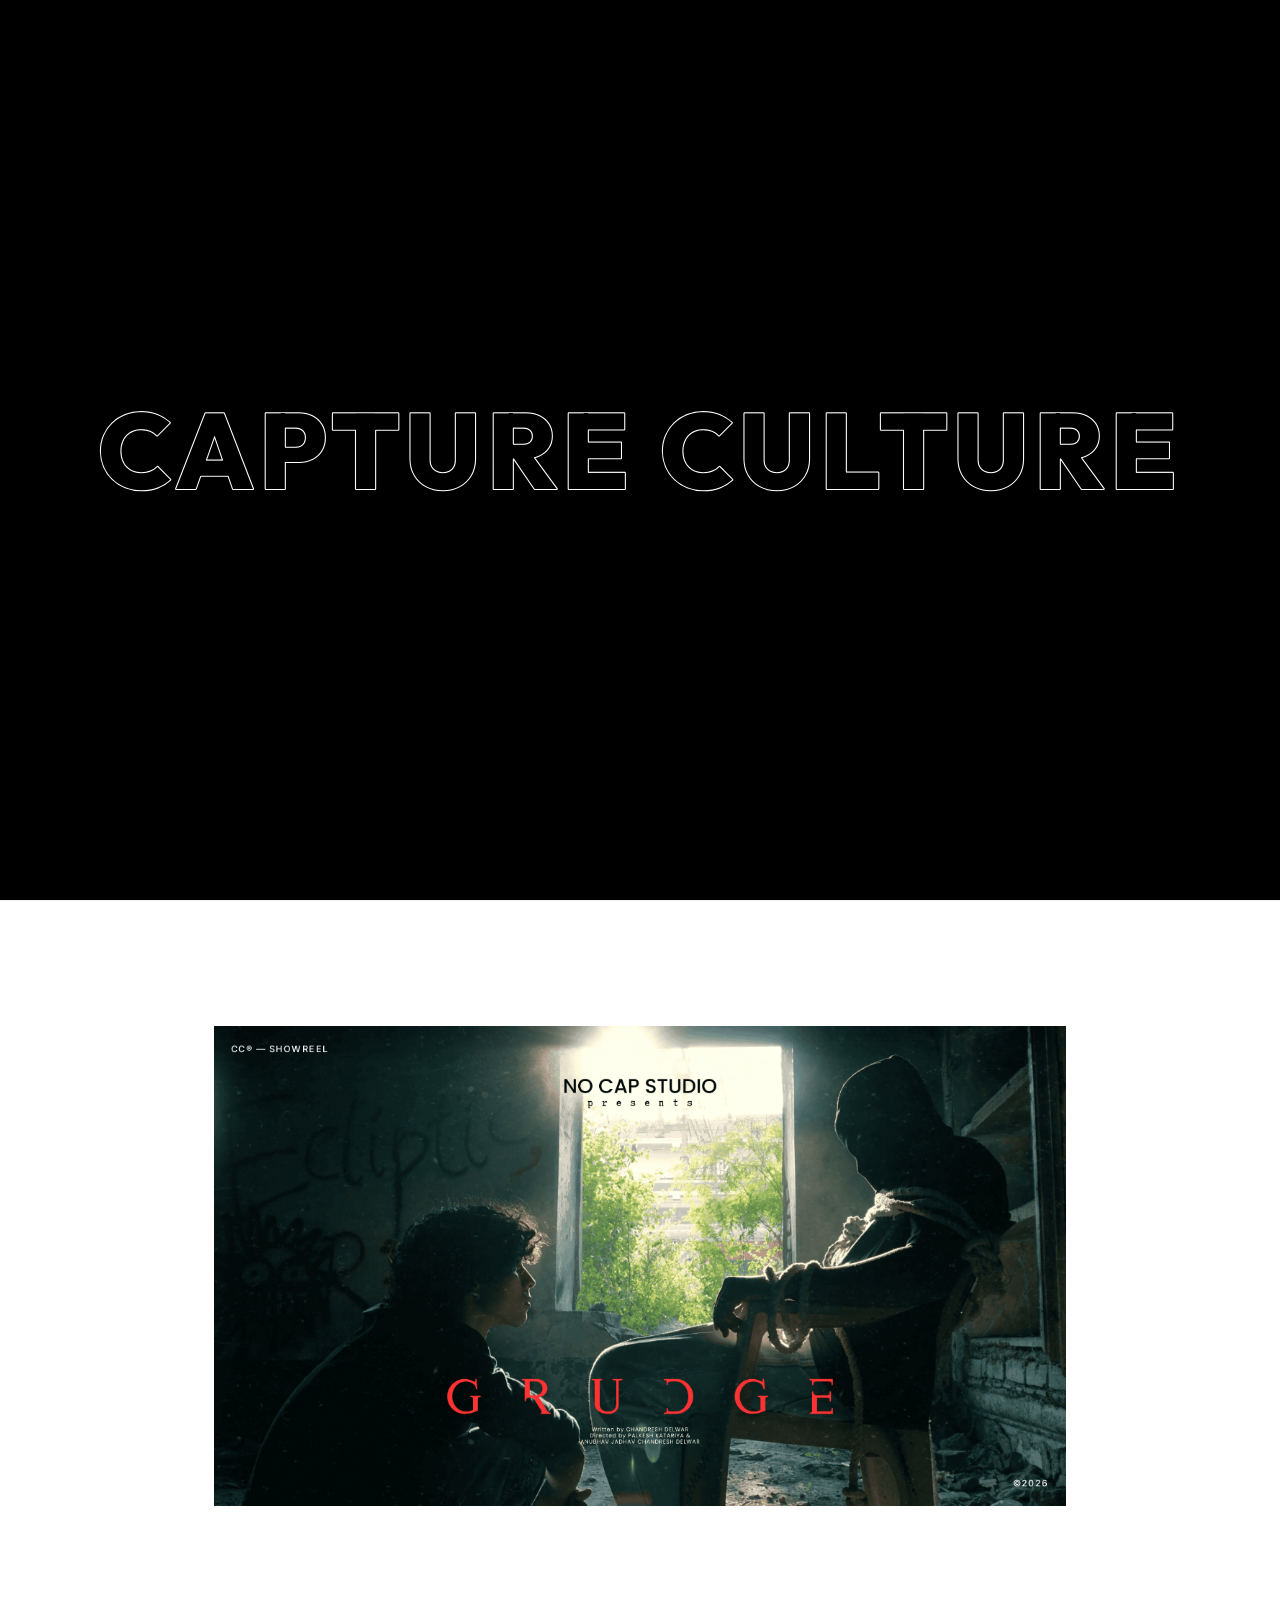
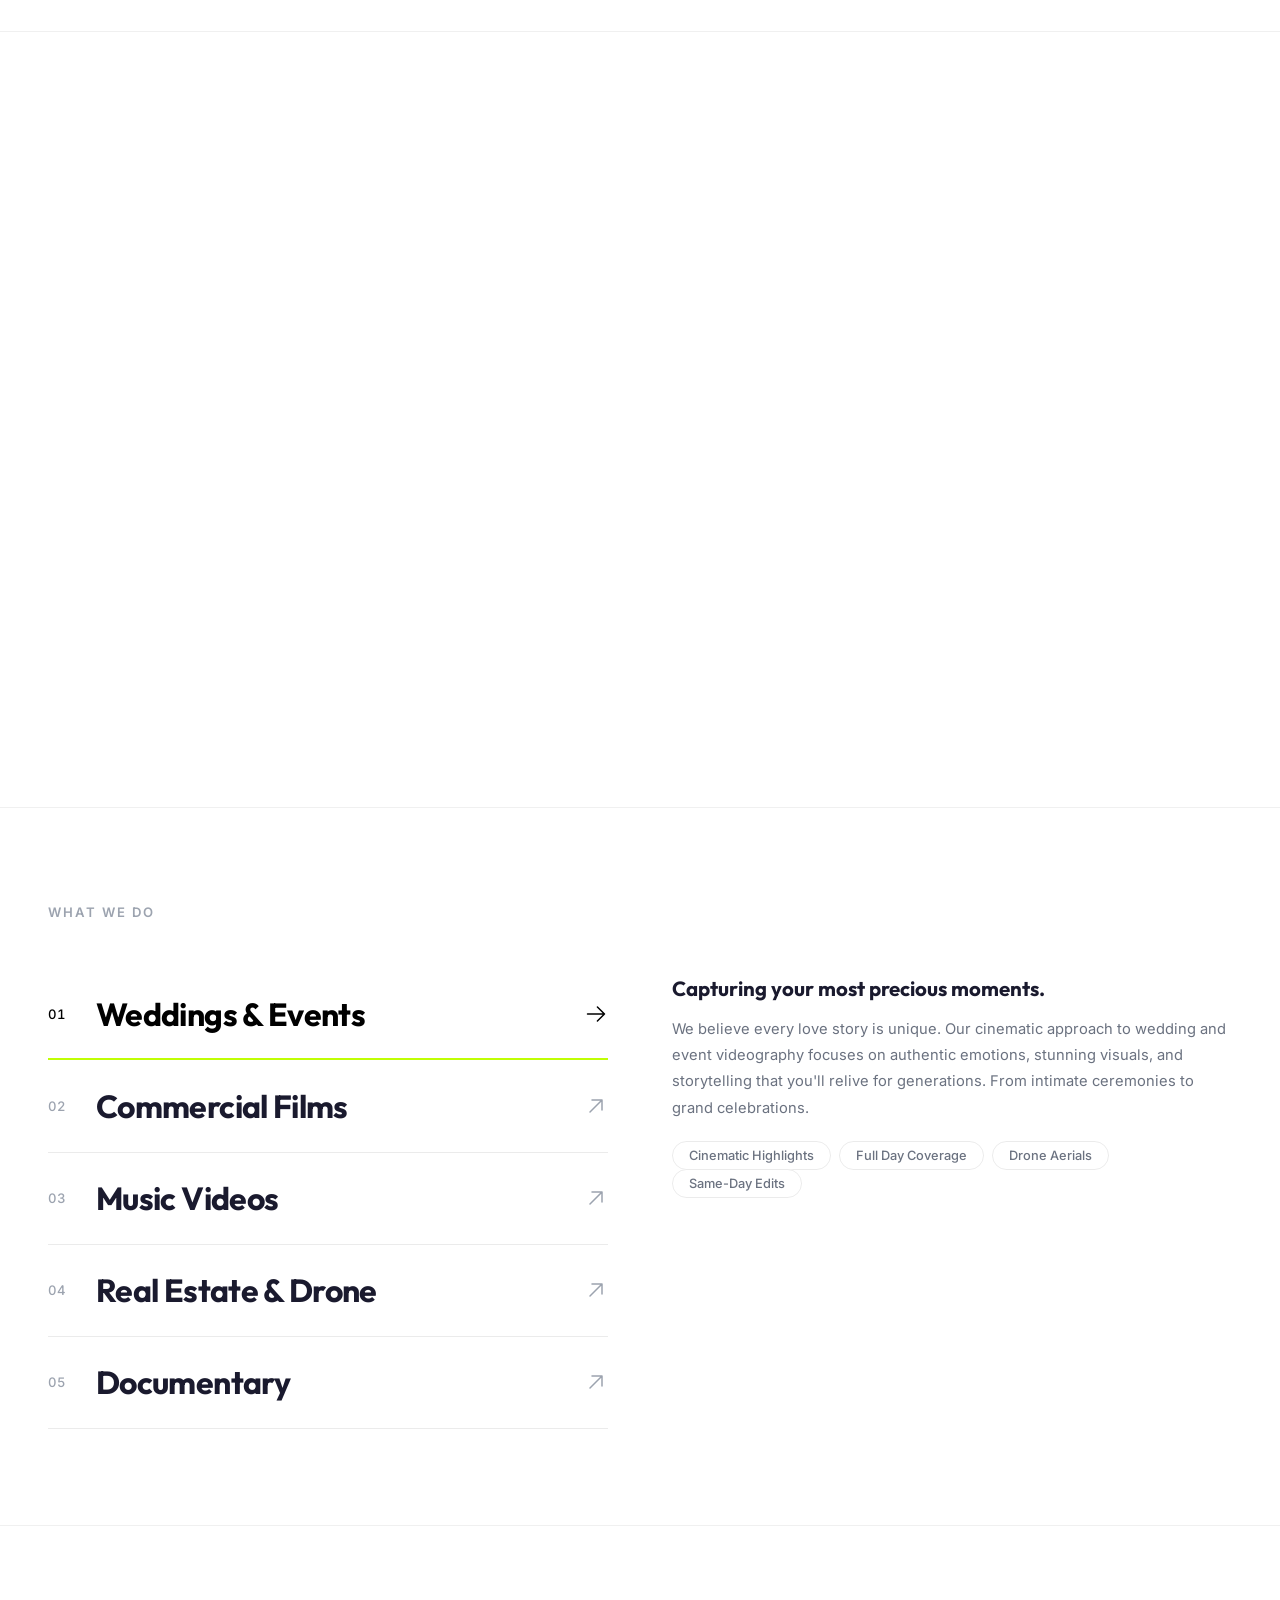
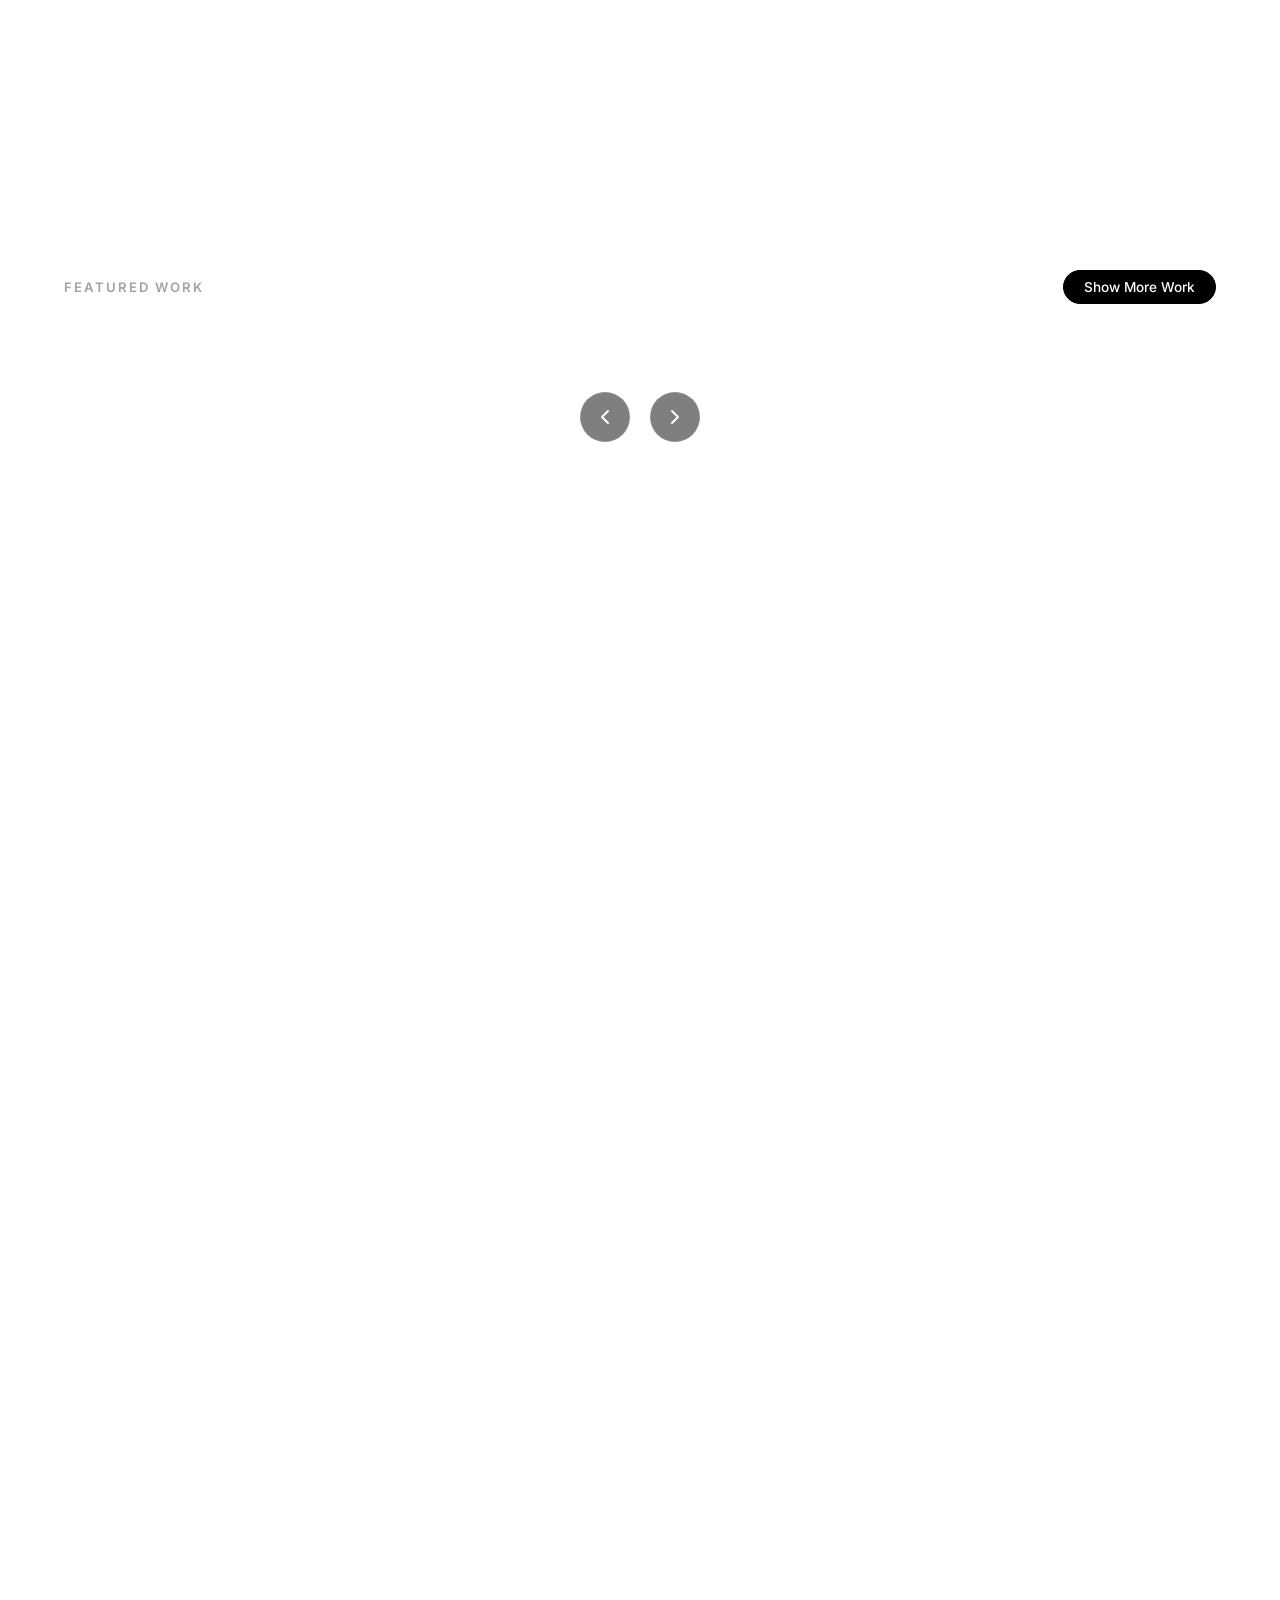
==== index.html @ 35eeef19 "Refactor nav with slide animation, fix mobile layout, button links, & GSAP filter bug" ====
<!DOCTYPE html>
<html lang="en">

<head>
    <script>
        if (sessionStorage.getItem('shutterTransition')) {
            document.documentElement.classList.add('shutter-loading');
        }
    </script>
    <meta charset="UTF-8">
    <meta name="viewport" content="width=device-width, initial-scale=1.0">
    <title>Capture Culture — We Don't Just Shoot, We Tell Stories</title>
    <meta name="description"
        content="Capture Culture is a creative videography studio specializing in weddings, commercials, music videos, real estate drone footage, and documentary filmmaking. Let's tell your story.">
    <meta property="og:title" content="Capture Culture — Creative Videography Studio">
    <meta property="og:description"
        content="We don't just shoot — we tell stories. Weddings, commercials, music videos, drone, and documentary filmmaking.">
    <meta property="og:type" content="website">
    <meta name="twitter:card" content="summary_large_image">
    <link rel="preconnect" href="https://fonts.googleapis.com">
    <link rel="preconnect" href="https://fonts.gstatic.com" crossorigin>
    <link
        href="https://fonts.googleapis.com/css2?family=Inter:wght@400;500;600&family=Outfit:wght@700;800;900&display=swap"
        rel="stylesheet">
    <link rel="stylesheet" href="css/style.css">
</head>


<body>

    <!-- ═══════════════════════════════════ CUSTOM CURSOR ═══════════════════════════════════ -->
    <div id="cursor">
        <span class="cursor-text"></span>
    </div>

    <!-- ═══════════════════════════════════ CINEMATIC PRELOADER ═══════════════════════════════════ -->
    <div id="premium-preloader">
        <svg class="preloader-svg" viewBox="0 0 1200 400" preserveAspectRatio="xMidYMid meet">
            <defs>
                <clipPath id="fill-clip">
                    <rect class="fill-clip-rect" x="0" y="0" width="0" height="400"></rect>
                </clipPath>
            </defs>

            <!-- Outlined Text -->
            <text class="preloader-text preloader-text-outline" x="600" y="200" text-anchor="middle"
                dominant-baseline="central">CAPTURE CULTURE</text>

            <!-- Solid Text (Masked) -->
            <text class="preloader-text preloader-text-solid" x="600" y="200" text-anchor="middle"
                dominant-baseline="central" clip-path="url(#fill-clip)">CAPTURE CULTURE</text>
        </svg>
    </div>

    <!-- ═══════════════════════════════════ SHUTTER REVEAL ═══════════════════════════════════ -->
    <div id="shutter" aria-hidden="true">
        <div class="shutter-strip"></div>
        <div class="shutter-strip"></div>
        <div class="shutter-strip"></div>
        <div class="shutter-strip"></div>
        <div class="shutter-strip"></div>
    </div>

    <!-- ═══════════════════════════════════ NAVIGATION ═══════════════════════════════════ -->
    <nav id="main-nav">
        <!-- Unified Nav State -->
        <div class="nav-state nav-unified">
            <div class="nav-logo-group">
                <a href="index.html" class="nav-logo" aria-label="Capture Culture — Home">Capture Culture</a>
            </div>
            
            <div class="nav-spacer spacer-left"></div>
            
            <div class="nav-links-group">
                <a href="#services" class="nav-pill magnetic">Services
                    <svg viewBox="0 0 10 10">
                        <path d="M2 8L8 2M8 2H3M8 2V7" stroke-linecap="round" stroke-linejoin="round"></path>
                    </svg>
                </a>
                <a href="#projects" class="nav-pill magnetic">Portfolio
                    <svg viewBox="0 0 10 10">
                        <path d="M2 8L8 2M8 2H3M8 2V7" stroke-linecap="round" stroke-linejoin="round"></path>
                    </svg>
                </a>
                <a href="#tagline" class="nav-pill magnetic">About
                    <svg viewBox="0 0 10 10">
                        <path d="M2 8L8 2M8 2H3M8 2V7" stroke-linecap="round" stroke-linejoin="round"></path>
                    </svg>
                </a>
            </div>
            
            <div class="nav-spacer spacer-right"></div>
            
            <div class="nav-actions-group">
                <a href="contact.html" class="nav-pill magnetic">Contact
                    <svg viewBox="0 0 10 10">
                        <path d="M2 8L8 2M8 2H3M8 2V7" stroke-linecap="round" stroke-linejoin="round"></path>
                    </svg>
                </a>
                <button class="nav-burger" aria-label="Open menu" aria-expanded="false">
                    <span></span>
                    <span></span>
                    <span></span>
                </button>
            </div>
        </div>
    </nav>

    <!-- ═══════════════════════════════════ MOBILE MENU ═══════════════════════════════════ -->
    <div class="mobile-menu" id="mobile-menu" aria-hidden="true">
        <div class="mm-head">
            <span class="mm-logo">Capture Culture</span>
            <button class="mm-close" id="mm-close" aria-label="Close menu">
                <svg viewBox="0 0 16 16">
                    <path d="M3 3l10 10M13 3L3 13" stroke-linecap="round" stroke-width="1.5"></path>
                </svg>
            </button>
        </div>
        <nav class="mm-links">
            <a href="#hero" class="mm-link">Home</a>
            <a href="#reel" class="mm-link">Showreel</a>
            <a href="#services" class="mm-link">Services</a>
            <a href="#projects" class="mm-link">Portfolio</a>
            <!-- <a href="#testimonials" class="mm-link">Testimonials</a> -->
            <a href="contact.html" class="mm-link">Contact</a>
        </nav>
        <div class="mm-foot">
            <p class="mm-contact">
                <a href="mailto:hello@captureculture.com">hello@captureculture.com</a><br>
                <a href="tel:+919876543210">+91 98765 43210</a>
            </p>
        </div>
    </div>

    <main class="main-wrapper">
        <!-- ═══════════════════════════════════ HERO SECTION ═══════════════════════════════════ -->
        <section id="hero">
            <h1 class="sr-only">Capture Culture — Creative Videography Studio</h1>

            <!-- Back layer stickers (behind marquee) -->
            <div class="hero-stickers hero-stickers-back">
                <span class="hsticker" data-speed="0.2" style="--x:6;--y:18;--w:13;--r:-6deg" title="Drag me!">
                    <img src="assets/images/b2c shirt video.png" alt="Vintage film camera" draggable="false">
                </span>
                <span class="hsticker" data-speed="0.35" style="--x:74;--y:10;--w:14;--r:6deg" title="Drag me!">
                    <img src="assets/images/grudge.png" alt="Film reel" draggable="false">
                </span>
                <span class="hsticker hide-mobile" data-speed="0.15" style="--x:86;--y:72;--w:11;--r:3deg"
                    title="Drag me!">
                    <img src="assets/images/HAR DIN vertical.png" alt="Camera lens" draggable="false">
                </span>
            </div>

            <!-- Marquee wordmark -->
            <div class="hero-stage">
                <div class="hero-marquee">
                    <div class="hero-track">
                        <span class="hm-unit">CAPTURE CULTURE</span>
                        <span class="hm-unit-star">✦</span>
                        <span class="hm-unit">CAPTURE CULTURE</span>
                        <span class="hm-unit-star">✦</span>
                        <span class="hm-unit">CAPTURE CULTURE</span>
                        <span class="hm-unit-star">✦</span>
                        <span class="hm-unit">CAPTURE CULTURE</span>
                        <span class="hm-unit-star">✦</span>
                    </div>
                </div>
                <p class="hero-tagline">We Don't Just Shoot — We Tell your Stories</p>
            </div>

            <!-- Front layer stickers (in front of marquee) -->
            <div class="hero-stickers hero-stickers-front">
                <span class="hsticker" data-speed="0.25" style="--x:12;--y:58;--w:14;--r:-4deg" title="Drag me!">
                    <img src="assets/images/My Protein thumbnail.png" alt="Film clapperboard" draggable="false">
                </span>
                <span class="hsticker" data-speed="0.18" style="--x:62;--y:64;--w:13;--r:5deg" title="Drag me!">
                    <img src="assets/images/runner.png" alt="Drone" draggable="false">
                </span>
                <!-- <span class="hsticker hsticker-badge" data-speed="0.32" style="--x:78;--y:52;--w:12;--r:-8deg"
                title="Talk with us!">
                <a href="#footer-cta" class="sticker-badge-link magnetic"
                    aria-label="Talk with us - Contact Capture Culture">
                    <img src="assets/images/sticker-badge.png" alt="Capture Culture Talk With Us Badge" draggable="false">
                </a>
            </span> -->
            </div>

            <!-- Hero bottom bar -->
            <div class="hero-meta">
                <a href="#reel" class="hero-meta-link magnetic">Watch our showreel ↗</a>
                <div class="hero-meta-right">
                    <a href="#reel" class="hero-scroll">(SCROLL)</a>
                </div>
            </div>
        </section>

        <!-- ═══════════════════════════════════ SHOWREEL ═══════════════════════════════════ -->
        <section id="reel">
            <div class="reel-wrap reveal">
                <img class="reel-video" src="assets/images/grudge.png" alt="Showreel placeholder">
                <div class="reel-tag">CC® — Showreel</div>
                <div class="reel-year">©2026</div>
            </div>
        </section>

        <!-- ═══════════════════════════════════ TAGLINE / ABOUT ═══════════════════════════════════ -->
        <section id="tagline" data-watch="true">
            <canvas id="tagline-canvas" aria-hidden="true"></canvas>
            <p id="tagline-text">We are a creative studio specializing in <em>cinematic storytelling, visual artistry,
                    and
                    bold filmmaking.</em> We help brands and people turn moments into unforgettable visual experiences.
            </p>
        </section>
        <!-- ═══════════════════════════════════ SERVICES ═══════════════════════════════════ -->
        <section id="services">
            <p class="section-label reveal">What We Do</p>

            <!-- Floating cursor image preview (follows mouse) -->
            <div class="services-image" id="services-image" aria-hidden="true">
                <img src="" alt="" id="services-preview-img">
            </div>

            <div class="services-layout">
                <!-- Left: Service headings list -->

                <div class="services-list-wrap">
                    <div class="services-list">

                        <div class="service-item" data-service="weddings"
                            data-image="assets/images/portfolio-wedding.jpg" data-heading="Weddings &amp; Events"
                            data-subtitle="Capturing your most precious moments."
                            data-desc="We believe every love story is unique. Our cinematic approach to wedding and event videography focuses on authentic emotions, stunning visuals, and storytelling that you'll relive for generations. From intimate ceremonies to grand celebrations."
                            data-tags="Cinematic Highlights,Full Day Coverage,Drone Aerials,Same-Day Edits"
                            role="button" tabindex="0" aria-expanded="false">
                            <div class="service-item-header">
                                <span class="num">01</span>
                                <h3>Weddings &amp; Events</h3>
                                <svg class="arr" viewBox="0 0 24 24">
                                    <path d="M6 18L18 6M18 6H8M18 6V16" stroke-linecap="round" stroke-linejoin="round"
                                        stroke-width="1.5"></path>
                                </svg>
                                <div class="service-progress"></div>
                            </div>
                        </div>

                        <div class="service-item" data-service="commercial"
                            data-image="assets/images/portfolio-commercial.jpg" data-heading="Commercial Films"
                            data-subtitle="Elevating your brand through visual storytelling."
                            data-desc="From product launches to brand anthems, we craft commercial content that doesn't just look beautiful — it converts. We work closely with brands to understand their vision and translate it into compelling video that resonates with their audience."
                            data-tags="Brand Films,Product Videos,Social Content,Corporate Films" role="button"
                            tabindex="0" aria-expanded="false">
                            <div class="service-item-header">
                                <span class="num">02</span>
                                <h3>Commercial Films</h3>
                                <svg class="arr" viewBox="0 0 24 24">
                                    <path d="M6 18L18 6M18 6H8M18 6V16" stroke-linecap="round" stroke-linejoin="round"
                                        stroke-width="1.5"></path>
                                </svg>
                                <div class="service-progress"></div>
                            </div>
                        </div>

                        <div class="service-item" data-service="music"
                            data-image="assets/images/portfolio-musicvideo.jpg" data-heading="Music Videos"
                            data-subtitle="Bringing sound to life through visuals."
                            data-desc="Music videos are where we push creative boundaries the furthest. We collaborate with artists to develop bold visual concepts, striking color palettes, and dynamic cinematography that amplifies the music's emotional impact."
                            data-tags="Concept Development,Performance Videos,Lyric Videos,Live Sessions" role="button"
                            tabindex="0" aria-expanded="false">
                            <div class="service-item-header">
                                <span class="num">03</span>
                                <h3>Music Videos</h3>
                                <svg class="arr" viewBox="0 0 24 24">
                                    <path d="M6 18L18 6M18 6H8M18 6V16" stroke-linecap="round" stroke-linejoin="round"
                                        stroke-width="1.5"></path>
                                </svg>
                                <div class="service-progress"></div>
                            </div>
                        </div>

                        <div class="service-item" data-service="realestate"
                            data-image="assets/images/portfolio-realestate.jpg" data-heading="Real Estate &amp; Drone"
                            data-subtitle="Showcasing properties from every angle."
                            data-desc="Our aerial and ground-level cinematography transforms property listings into cinematic experiences. Using professional drones and stabilized cameras, we capture the full scale, beauty, and lifestyle potential of any space."
                            data-tags="Aerial Drone Shots,Virtual Tours,Twilight Shoots,Agent Profiles" role="button"
                            tabindex="0" aria-expanded="false">
                            <div class="service-item-header">
                                <span class="num">04</span>
                                <h3>Real Estate &amp; Drone</h3>
                                <svg class="arr" viewBox="0 0 24 24">
                                    <path d="M6 18L18 6M18 6H8M18 6V16" stroke-linecap="round" stroke-linejoin="round"
                                        stroke-width="1.5"></path>
                                </svg>
                                <div class="service-progress"></div>
                            </div>
                        </div>

                        <div class="service-item" data-service="documentary"
                            data-image="assets/images/portfolio-documentary.jpg" data-heading="Documentary"
                            data-subtitle="Real stories, real impact."
                            data-desc="We are passionate about documentaries that shine a light on important stories. Whether it's a personal journey, a social cause, or an organizational narrative, we bring empathy, patience, and artistic vision to every documentary project."
                            data-tags="Short Documentaries,Interview Features,Event Docs,Mini-Series" role="button"
                            tabindex="0" aria-expanded="false">
                            <div class="service-item-header">
                                <span class="num">05</span>
                                <h3>Documentary</h3>
                                <svg class="arr" viewBox="0 0 24 24">
                                    <path d="M6 18L18 6M18 6H8M18 6V16" stroke-linecap="round" stroke-linejoin="round"
                                        stroke-width="1.5"></path>
                                </svg>
                                <div class="service-progress"></div>
                            </div>
                        </div>

                    </div>
                </div>

                <!-- Right: Detail panel with word-rise animation -->
                <div class="services-detail-panel" id="services-detail-panel" aria-live="polite">
                    <div class="sdp-inner">
                        <div class="sdp-content">
                            <h4 class="sdp-subtitle" id="sdp-subtitle"></h4>
                            <p class="sdp-desc" id="sdp-desc"></p>
                            <div class="services-tags sdp-tags" id="sdp-tags"></div>
                        </div>
                    </div>
                </div>
            </div>
        </section>



        <!-- ═══════════════════════════════════ PORTFOLIO / PROJECTS ═══════════════════════════════════ -->
        <section id="projects">
            <div class="projects-head">
                <p class="section-label reveal">Featured Work</p>
                <div class="project-filters reveal" id="project-filters">
                    <a href="work.html" class="filter-btn active magnetic" style="text-decoration: none;">Show More
                        Work</a>
                </div>
            </div>
            <div class="projects-pin-wrap">

                <div id="drag-cursor" aria-hidden="true">

                    <div class="cursor-pill">
                        <span class="arr">&lt;</span> DRAG <span class="arr">&gt;</span>
                    </div>
                </div>
                <div class="projects-track" id="dynamic-projects-track">
                    <!-- Projects will be injected here dynamically via main.js -->
                </div>
            </div>

            <div class="carousel-nav">
                <button class="carousel-btn cb-left" aria-label="Scroll Left">
                    <svg viewBox="0 0 24 24" width="24" height="24" stroke="currentColor" stroke-width="2" fill="none"
                        stroke-linecap="round" stroke-linejoin="round">
                        <polyline points="15 18 9 12 15 6"></polyline>
                    </svg>
                </button>
                <button class="carousel-btn cb-right" aria-label="Scroll Right">
                    <svg viewBox="0 0 24 24" width="24" height="24" stroke="currentColor" stroke-width="2" fill="none"
                        stroke-linecap="round" stroke-linejoin="round">
                        <polyline points="9 18 15 12 9 6"></polyline>
                    </svg>
                </button>
            </div>
        </section>

        <!-- ═══════════════════════════════════ TESTIMONIALS ═══════════════════════════════════ -->
        <!-- 
    <section id="testimonials">
        <p class="section-label reveal">What People Say</p>

        <div class="testimonials-marquee" aria-hidden="true">
            <div class="testimonials-track">
                <span class="client-name">Ravi & Priya</span>
                <span class="client-name">Urban Brew Co.</span>
                <span class="client-name">DJ Karma</span>
                <span class="client-name">Skyline Realty</span>
                <span class="client-name">Green Earth Org</span>
                <span class="client-name">Studio Luxe</span>
                <span class="client-name">The Mehtas</span>
                <span class="client-name">FreshTone Records</span>
                <span class="client-name">Ravi & Priya</span>
                <span class="client-name">Urban Brew Co.</span>
                <span class="client-name">DJ Karma</span>
                <span class="client-name">Skyline Realty</span>
                <span class="client-name">Green Earth Org</span>
                <span class="client-name">Studio Luxe</span>
                <span class="client-name">The Mehtas</span>
                <span class="client-name">FreshTone Records</span>
            </div>
        </div>

        <div class="testimonial-cards">
            <div class="testimonial-card reveal">
                <p class="testimonial-quote">"Capture Culture turned our wedding into a cinematic masterpiece. Every
                    time
                    we watch our film, we're transported right back to that magical day. Absolutely incredible work."
                </p>
                <p class="testimonial-author">Ravi & Priya Sharma</p>
                <p class="testimonial-role">Wedding Film · Mumbai</p>
            </div>
            <div class="testimonial-card reveal">
                <p class="testimonial-quote">"The commercial they produced for our brand launch exceeded all
                    expectations. The quality, the storytelling, the attention to detail — it's like working with a
                    top-tier agency."</p>
                <p class="testimonial-author">Ananya Desai</p>
                <p class="testimonial-role">Brand Director · Urban Brew Co.</p>
            </div>
            <div class="testimonial-card reveal">
                <p class="testimonial-quote">"Working with Capture Culture on my music video was a game-changer. They
                    brought a
                    vision I couldn't even fully articulate to life. Creative, professional, and genuinely fun to work
                    with."</p>
                <p class="testimonial-author">DJ Karma</p>
                <p class="testimonial-role">Music Video · Independent Artist</p>
            </div>
        </div>
    </section>
    -->

    </main>

    <!-- ═══════════════════════════════════ CINEMATIC FOOTER ═══════════════════════════════════ -->
    <footer id="premium-footer">
        <div class="pf-glow"></div>

        <div class="pf-marquee-wrap">
            <div class="footer-marquee-track">
                <span class="fm-unit">GET IN TOUCH <span class="fm-sep">/</span></span>
                <span class="fm-unit">GET IN TOUCH <span class="fm-sep">/</span></span>
                <span class="fm-unit">GET IN TOUCH <span class="fm-sep">/</span></span>
                <span class="fm-unit">GET IN TOUCH <span class="fm-sep">/</span></span>
            </div>
        </div>

        <div class="pf-inner">
            <div class="pf-grid">
                <!-- Left -->
                <div class="pf-col pf-brand">
                    <div class="pf-logo">Capture Culture</div>
                    <div class="pf-statement">
                        Filmmaker.<br>
                        Creative Developer.<br>
                        Visual Storyteller.
                    </div>
                </div>

                <!-- Middle -->
                <div class="pf-col pf-nav">
                    <h4 class="pf-col-title">Navigation</h4>
                    <nav class="pf-links">
                        <a href="#hero" class="magnetic">Home</a>
                        <a href="#tagline" class="magnetic">About</a>
                        <a href="#projects" class="magnetic">Portfolio</a>
                        <a href="#services" class="magnetic">Services</a>
                        <a href="contact.html" class="magnetic">Contact</a>
                    </nav>
                </div>

                <!-- Right -->
                <div class="pf-col pf-contact">
                    <h4 class="pf-col-title">Socials</h4>
                    <div class="pf-social-grid">
                        <a href="#" class="magnetic">Instagram</a>
                        <a href="#" class="magnetic">YouTube</a>
                        <a href="#" class="magnetic">LinkedIn</a>
                        <a href="#" class="magnetic">Behance</a>
                        <a href="#" class="magnetic">GitHub</a>
                    </div>
                    <div class="pf-contact-info">
                        <a href="mailto:hello@captureculture.com" class="magnetic">hello@captureculture.com</a><br>
                        <a href="tel:+919876543210" class="magnetic">+91 98765 43210</a><br>
                        <span>Mumbai, India</span>
                    </div>
                </div>
            </div>

            <div class="pf-bottom">
                <div class="pf-copy">© 2026 Capture Culture. All rights reserved.</div>
                <button class="back-to-top magnetic pf-btt" aria-label="Back to top">
                    <svg width="20" height="20" viewBox="0 0 24 24" fill="none" stroke="currentColor" stroke-width="2"
                        stroke-linecap="round" stroke-linejoin="round">
                        <path d="M18 15l-6-6-6 6" />
                    </svg>
                </button>
            </div>
        </div>
    </footer>

    <!-- Video Modal -->
    <div id="video-modal" class="video-modal" aria-hidden="true">
        <div class="video-modal-backdrop"></div>
        <button class="video-modal-close magnetic" aria-label="Close video">
            <svg width="24" height="24" viewBox="0 0 24 24" fill="none" stroke="currentColor" stroke-width="2"
                stroke-linecap="round" stroke-linejoin="round">
                <line x1="18" y1="6" x2="6" y2="18"></line>
                <line x1="6" y1="6" x2="18" y2="18"></line>
            </svg>
        </button>
        <div class="video-modal-container">
            <!-- Iframe injected by JS -->
        </div>
    </div>

    <!-- ═══════════════════════════════════ SCRIPTS ═══════════════════════════════════ -->
    <script src="https://cdnjs.cloudflare.com/ajax/libs/gsap/3.12.2/gsap.min.js"></script>
    <script src="https://cdnjs.cloudflare.com/ajax/libs/gsap/3.12.2/ScrollTrigger.min.js"></script>

    <!-- Supabase integration -->
    <script src="https://cdn.jsdelivr.net/npm/@supabase/supabase-js@2"></script>
    <script src="js/supabase-config.js"></script>

    <script src="js/main.js"></script>
</body>

</html>
---- css/style.css ----
/* ==========================================================================
   NOCAP Studios - Main Stylesheet
   Bright, vibrant, artistic videography portfolio
   ========================================================================== */

/* ==========================================================================
   1. Design Tokens
   ========================================================================== */
:root {
  --bg-primary: #ffffff;
  --bg-secondary: #FFF0E5;
  --bg-card: #FFFFFF;
  --accent-1: #000000;
  --accent-2: #FFB830;
  --accent-3: #7B61FF;
  --accent-4: #00D4AA;
  --text-primary: #1A1A2E;
  --text-secondary: #6B7280;
  --text-muted: #9CA3AF;
  --font-heading: 'Outfit', sans-serif;
  --font-body: 'Inter', sans-serif;
}

/* ==========================================================================
   2. Reset & Base
   ========================================================================== */
*,
*::before,
*::after {
  box-sizing: border-box;
  margin: 0;
  padding: 0;
}

html {
  scroll-behavior: smooth;
  -ms-overflow-style: none;
  /* IE and Edge */
  scrollbar-width: none;
  /* Firefox */
}

/* Hide scrollbar for Chrome, Safari and Opera */
::-webkit-scrollbar {
  display: none;
}

html,
body {
  margin: 0;
  padding: 0;
  width: 100%;
  max-width: 100vw;
  overflow-x: hidden;
  font-family: var(--font-body);
  background-color: var(--bg-primary);
  color: var(--text-primary);
  scroll-behavior: smooth;
  -webkit-font-smoothing: antialiased;
  -moz-osx-font-smoothing: grayscale;
}

body.no-scroll {
  overflow: hidden;
}

a {
  text-decoration: none;
  color: inherit;
}

ul {
  list-style: none;
}

img {
  max-width: 100%;
  height: auto;
  display: block;
}

button {
  background: none;
  border: none;
  cursor: none;
  font-family: inherit;
}

/* Section dividers — subtle 1px line between every major block */
#reel,
#tagline,
#services,
#projects,
#testimonials,
footer {
  border-top: 1px solid rgba(0, 0, 0, 0.06);
}

/* ==========================================================================
   Custom Cursor
   ========================================================================== */
#cursor {
  position: fixed;
  top: 0;
  left: 0;
  width: 20px;
  height: 20px;
  background-color: #ff002b;
  border-radius: 50%;
  pointer-events: none;
  z-index: 10000;
  transform: translate(-50%, -50%);
  transition: width 0.35s cubic-bezier(0.25, 0.46, 0.45, 0.94),
    height 0.35s cubic-bezier(0.25, 0.46, 0.45, 0.94),
    background-color 0.35s ease,
    opacity 0.35s ease;
  will-change: transform;
  opacity: 0;
}

#cursor.visible {
  opacity: 1;
}

#cursor.hover {
  width: 50px;
  height: 50px;
  background-color: rgba(255, 77, 106, 0.35);
}

#cursor.about-hover {
  width: 120px;
  height: 120px;
  background-color: rgba(255, 255, 255, 0.2);
  /* backdrop-filter: blur(8px); */
  /* -webkit-backdrop-filter: blur(8px); */
  /* border: 1px solid rgba(255, 255, 255, 0.4); */
  box-shadow: 0 8px 32px 0 rgba(0, 0, 0, 0.1);
  mix-blend-mode: normal;

}

#cursor.reel-hover {
  width: 110px;
  height: 44px;
  border-radius: 44px;
  background-color: rgb(192, 254, 4);
  mix-blend-mode: screen;
  display: flex;
  justify-content: center;
  align-items: center;
}


#cursor .cursor-text {
  display: none;
  font-family: var(--font-heading);
  font-size: 13px;
  font-weight: 800;
  color: #000000;
  text-transform: uppercase;
  letter-spacing: 1px;
}

#cursor.reel-hover .cursor-text {
  display: block;
}

/* Hide default cursor everywhere */
*,
*::before,
*::after {
  cursor: none !important;
}

/* ==========================================================================
   3. Cinematic Preloader
   ========================================================================== */
#premium-preloader {
  position: fixed;
  inset: 0;
  background-color: var(--accent-1);
  z-index: 9999;
  display: flex;
  justify-content: center;
  align-items: center;
}

.preloader-svg {
  width: 100vw;
  height: 100vh;
  /* Using responsive viewBox, but giving max constraints if needed */
}

.preloader-text {
  font-family: var(--font-heading);
  font-size: 100px;
  font-weight: 800;
  letter-spacing: 0.05em;
}

.preloader-text-outline {
  fill: var(--accent-1);
  stroke: var(--bg-primary);
  stroke-width: 2px;
  /* Doubled because paint-order cuts half the stroke */
  paint-order: stroke fill;
  /* Paints fill over the stroke, hiding internal path intersections */
  stroke-linejoin: round;
  /* Prevents sharp spikes at corners */
  stroke-linecap: round;
  stroke-dasharray: 500;
  stroke-dashoffset: 500;
  opacity: 1;
}

.preloader-text-solid {
  fill: var(--bg-primary);
  stroke: none;
}

/* ==========================================================================
   3b. Shutter Reveal
   ========================================================================== */
#shutter {
  position: fixed;
  inset: 0;
  z-index: 9998;
  display: flex;
  pointer-events: none;
  isolation: isolate;
}

.shutter-strip {
  flex: 1;
  height: 100%;
  background-color: #000000;
  transform: translateY(0%);
  will-change: transform;
}

/* ==========================================================================
   4. Navigation
   ========================================================================== */
#main-nav {
  position: fixed;
  top: 0;
  left: 0;
  right: 0;
  z-index: 100;
  transition: all 0.4s ease;
}

/* --- Unified Nav State --- */
.nav-unified {
  display: flex;
  justify-content: space-between;
  align-items: center;
  padding: 1.5rem 3rem;
  transition: all 0.5s cubic-bezier(0.22, 1, 0.36, 1);
  background: transparent;
  border-bottom: 1px solid transparent;
}

#main-nav.scrolled .nav-unified {
  padding: 1rem 3rem;
  background: rgba(255, 255, 255, 0.85);
  backdrop-filter: blur(16px);
  -webkit-backdrop-filter: blur(300px);
  border-bottom: 1px solid rgba(0, 0, 0, 0.05);
}

.nav-logo-group,
.nav-links-group,
.nav-actions-group {
  display: flex;
  align-items: center;
  gap: 0.75rem;
}

/* Flex Spacers for Animation */
.nav-spacer {
  transition: flex-grow 0.6s cubic-bezier(0.22, 1, 0.36, 1);
}

.spacer-left {
  flex-grow: 1;
}
.spacer-right {
  flex-grow: 1;
}

/* When scrolled, right spacer shrinks to animate links to the right */
#main-nav.scrolled .spacer-right {
  flex-grow: 0.001;
  min-width: 1.5rem;
}
#main-nav.scrolled .spacer-left {
  flex-grow: 1;
}

.nav-center {
  font-size: 0.78rem;
  color: var(--text-muted);
  text-align: center;
  line-height: 1.5;
  letter-spacing: 0.04em;
}

.nav-logo {
  font-family: var(--font-heading);
  font-weight: 900;
  font-size: 1.2rem;
  color: var(--text-primary);
  letter-spacing: -0.02em;
  text-transform: uppercase;
}

/* Nav Pills */
.nav-pill {
  display: inline-flex;
  align-items: center;
  gap: 6px;
  padding: 8px 20px;
  border: 1.5px solid rgba(26, 26, 46, 0.12);
  border-radius: 9999px;
  font-family: var(--font-body);
  font-size: 0.85rem;
  font-weight: 500;
  color: var(--text-primary);
  background: transparent;
  transition: all 0.3s ease;
  white-space: nowrap;
}

.nav-pill:hover,
.nav-pill.active {
  background-color: rgb(192, 254, 4);
  /* border-color: var(--accent-1); */
  color: rgb(0, 0, 0);
}

.nav-pill svg {
  width: 10px;
  height: 10px;
  stroke: currentColor;
  stroke-width: 1.5;
  fill: none;
  flex-shrink: 0;
}

/* Hamburger / Burger */
.nav-burger {
  display: none;
  width: 28px;
  height: 20px;
  position: relative;
  cursor: pointer;
  z-index: 1001;
}

.nav-burger span {
  display: block;
  width: 100%;
  height: 2px;
  background-color: var(--text-primary);
  position: absolute;
  left: 0;
  transition: all 0.3s ease;
  border-radius: 2px;
}

.nav-burger span:nth-child(1) {
  top: 0;
}

.nav-burger span:nth-child(2) {
  top: 50%;
  transform: translateY(-50%);
}

.nav-burger span:nth-child(3) {
  bottom: 0;
}

/* ==========================================================================
   5. Mobile Menu
   ========================================================================== */
.mobile-menu {
  position: fixed;
  inset: 0;
  z-index: 1000;
  background-color: var(--bg-primary);
  display: flex;
  flex-direction: column;
  transform: translateX(100%);
  transition: transform 0.5s cubic-bezier(0.76, 0, 0.24, 1);
}

.mobile-menu.open {
  transform: translateX(0);
}

.mm-head {
  display: flex;
  justify-content: space-between;
  align-items: center;
  padding: 1.5rem 2rem;
}

.mm-logo {
  font-family: var(--font-heading);
  font-weight: 900;
  font-size: 1.2rem;
  color: var(--text-primary);
  text-transform: uppercase;
  letter-spacing: -0.02em;
}

.mm-close {
  width: 32px;
  height: 32px;
  display: flex;
  align-items: center;
  justify-content: center;
  cursor: pointer;
}

.mm-close svg {
  width: 20px;
  height: 20px;
  stroke: var(--text-primary);
  fill: none;
}

.mm-links {
  flex: 1;
  display: flex;
  flex-direction: column;
  justify-content: center;
  padding: 2rem;
  gap: 0.25rem;
}

.mm-link {
  font-family: var(--font-heading);
  font-size: clamp(2rem, 8vw, 3.5rem);
  font-weight: 800;
  color: var(--text-primary);
  text-decoration: none;
  padding: 0.5rem 0;
  display: block;
  transition: color 0.3s ease, transform 0.3s ease;
}

.mm-link:hover {
  color: var(--accent-1);
  transform: translateX(12px);
}

.mm-foot {
  padding: 2rem;
}

.mm-contact {
  font-size: 0.9rem;
  line-height: 2;
  color: var(--text-secondary);
}

.mm-contact a {
  color: var(--text-primary);
  font-weight: 500;
  transition: color 0.3s;
}

.mm-contact a:hover {
  color: var(--accent-1);
}

/* ==========================================================================
   6. Hero Section
   ========================================================================== */
#hero {
  height: 100vh;
  min-height: 650px;
  background-color: var(--bg-primary);
  position: relative;
  overflow: hidden;
  display: flex;
  flex-direction: column;
  perspective: 1200px;
  transform-style: preserve-3d;
}

/* Stickers Canvas & Layers */
.hero-stickers {
  position: absolute;
  inset: 0;
  pointer-events: none;
  transform-style: preserve-3d;
}

.hero-stickers-back {
  z-index: 1;
}

.hero-stickers-front {
  z-index: 4;
}

.hsticker {
  position: absolute;
  left: calc(var(--x) * 1%);
  top: calc(var(--y) * 1%);
  width: calc(var(--w) * 1vw);
  min-width: 110px;
  max-width: 240px;
  pointer-events: auto;
  cursor: grab;
  user-select: none;
  touch-action: none;
  transform-style: preserve-3d;
  will-change: transform;
  transition: z-index 0.2s ease;
}

.hsticker.is-dragging {
  cursor: grabbing !important;
  z-index: 100 !important;
}

.hsticker:hover {
  z-index: 30;
}

.hsticker img {
  width: 100%;
  height: auto;
  display: block;
  /* border-radius: 16px; */
  /* background: #ffffff; */
  /* padding: 6px; */
  box-shadow: 0 12px 35px rgba(0, 0, 0, 0.14),
    0 4px 12px rgba(0, 0, 0, 0.08),
    inset 0 0 0 1px rgba(255, 255, 255, 0.6);
  transition: transform 0.35s cubic-bezier(0.34, 1.56, 0.64, 1), box-shadow 0.35s ease;
  animation: stickerWobble 4s ease-in-out infinite alternate;
}

.hsticker-badge img {
  padding: 0;
  border-radius: 50%;
  background: transparent;
  box-shadow: 0 14px 40px rgba(0, 0, 0, 0.2),
    0 4px 15px rgba(230, 81, 0, 0.25);
}

.sticker-badge-link {
  display: block;
  text-decoration: none;
}

/* Varied animation frequencies & offsets for organic asynchronous wobble */
.hero-stickers-back .hsticker:nth-child(1) img {
  animation-duration: 3.4s;
  animation-delay: 0s;
}

.hero-stickers-back .hsticker:nth-child(2) img {
  animation-duration: 4.4s;
  animation-delay: -1.2s;
}

.hero-stickers-back .hsticker:nth-child(3) img {
  animation-duration: 3.8s;
  animation-delay: -0.6s;
}

.hero-stickers-front .hsticker:nth-child(1) img {
  animation-duration: 4.8s;
  animation-delay: -2.0s;
}

.hero-stickers-front .hsticker:nth-child(2) img {
  animation-duration: 4.0s;
  animation-delay: -1.4s;
}

.hero-stickers-front .hsticker:nth-child(3) img {
  animation-duration: 3.6s;
  animation-delay: -0.8s;
}

.hsticker:hover img {
  transform: scale(1.14) translateZ(20px);
}

.hsticker.is-dragging img {
  transform: scale(1.18) translateZ(40px);
  box-shadow: 0 30px 70px rgba(0, 0, 0, 0.35),
    0 12px 25px rgba(0, 0, 0, 0.18);
  animation-play-state: paused;
}

@keyframes stickerWobble {
  0% {
    transform: scale(1) rotate(0deg);
  }

  33% {
    transform: scale(1.01) rotate(0.8deg);
  }

  66% {
    transform: scale(0.99) rotate(-0.8deg);
  }

  100% {
    transform: scale(1.005) rotate(0.5deg);
  }
}

/* Hero Stage (Marquee + Tagline) */
.hero-stage {
  flex: 1;
  display: flex;
  flex-direction: column;
  justify-content: center;
  z-index: 2;
  position: relative;
}

.hero-marquee {
  overflow: hidden;
  width: 100%;
}

.hero-track {
  display: flex;
  animation: marquee 25s linear infinite;
  will-change: transform;
}

.hm-unit {
  flex-shrink: 0;
  font-family: 'Montserrat', sans-serif;
  font-weight: 500;
  font-size: clamp(2.5rem, 8vw, 10rem);
  color: #18181b;
  text-transform: uppercase;
  white-space: nowrap;
  padding: 0 1.5rem;
  letter-spacing: -0.03em;
  line-height: 1;
  user-select: none;
}

.hm-unit-star {
  color: rgb(192, 254, 4);
  flex-shrink: 0;
  font-family: 'Montserrat', sans-serif;
  font-weight: 500;
  font-size: clamp(2.5rem, 8vw, 10rem);
  text-transform: uppercase;
  white-space: nowrap;
  padding: 0 1.5rem;
  letter-spacing: -0.03em;
  line-height: 1;
  user-select: none;
}

.hero-tagline {
  text-align: center;
  font-size: clamp(1rem, 2vw, 1.4rem);
  color: rgba(0, 0, 0, 0.482);
  font-family: var(--hm-unit-star);
  font-weight: 400;
  margin-top: 1.5rem;
  padding: 0 1rem;
  letter-spacing: 0.01em
}

/* Hero Bottom Meta */
.hero-meta {
  display: flex;
  justify-content: space-between;
  align-items: center;
  padding: 0 3rem 2rem;
  z-index: 4;
  position: relative;
}

.hero-meta-link,
.hero-scroll {
  text-transform: uppercase;
  font-size: 0.8rem;
  letter-spacing: 0.12em;
  color: var(--text-primary);
  font-weight: 600;
  transition: color 0.3s ease;
}

.hero-meta-link:hover {
  color: var(--accent-1);
}

.hero-scroll {
  opacity: 0.4;
}

@keyframes marquee {
  from {
    transform: translateX(0);
  }

  to {
    transform: translateX(-50%);
  }
}

/* ==========================================================================
   7. Showreel Section
   ========================================================================== */
#reel {
  padding: 2rem 3rem;
  background-color: var(--bg-primary);
}

.reel-wrap {
  position: relative;
  overflow: hidden;
  aspect-ratio: 16/9;
  cursor: pointer;
  transform: scale(0.72);
  will-change: transform;
}

/* .reel-scaled kept for JS compat but scale is now set inline */
.reel-wrap.reel-scaled {
  transform: scale(1);
}

.reel-video {
  width: 100%;
  height: 100%;
  object-fit: cover;
  position: absolute;
  top: 0;
  left: 0;
  z-index: 1;
}

.reel-tag,
.reel-year {
  position: absolute;
  font-size: 0.78rem;
  color: white;
  text-transform: uppercase;
  letter-spacing: 0.12em;
  z-index: 2;
  font-weight: 500;
}

.reel-tag {
  top: 1.5rem;
  left: 1.5rem;
}

.reel-year {
  bottom: 1.5rem;
  right: 1.5rem;
}

/* ==========================================================================
   8. Tagline / About Section
   ========================================================================== */
#tagline {
  width: 100%;
  max-width: 100%;
  margin: 0;
  padding: 10rem 2vw;
  text-align: justify;
  position: relative;
}

#tagline-canvas {
  position: absolute;
  top: 0;
  left: 0;
  width: 100%;
  height: 100%;
  pointer-events: none;
  /* Let pointer events pass through to section or handle manually */
  z-index: 2;
  opacity: 1;
}

#tagline-text {
  font-size: clamp(2.5rem, 6vw, 7rem);
  font-weight: 600;
  line-height: 1.05;
  letter-spacing: -0.02em;
  margin-bottom: 3rem;
  color: var(--text-primary);
  opacity: 0;
  text-align: justify;
  text-align-last: justify;
}

#tagline-text em {
  font-weight: 100;
  color: rgb(255, 0, 43);
  font-style: italic;
  font-family: serif;
  mix-blend-mode: difference;
  /* text-shadow: #000 2px 2px 2px; */
}

.word {
  display: inline-block;
  opacity: 0.12;
  transition: opacity 0.4s ease, transform 0.4s ease;
}

.word.visible {
  opacity: 1;
}

.tagline-cta {
  display: inline-flex;
  align-items: center;
  gap: 8px;
  font-size: 0.95rem;
  text-transform: uppercase;
  letter-spacing: 0.1em;
  color: var(--text-primary);
  border-bottom: 2px solid var(--accent-1);
  padding-bottom: 4px;
  font-weight: 600;
  transition: color 0.3s ease;
}

.tagline-cta:hover {
  color: var(--accent-1);
}

.tagline-cta svg {
  width: 10px;
  height: 10px;
  stroke: currentColor;
  stroke-width: 1.5;
  fill: none;
}

/* ==========================================================================
   9. Services Section
   ========================================================================== */
#services {
  padding: 6rem 3rem;
  background-color: var(--bg-primary);
  position: relative;
}

.section-label {
  text-transform: uppercase;
  font-size: 0.82rem;
  letter-spacing: 0.15em;
  color: var(--text-muted);
  margin-bottom: 3rem;
  font-weight: 600;
}

/* ── Two-column layout ── */
.services-layout {
  display: grid;
  grid-template-columns: 1fr 1fr;
  gap: 4rem;
  align-items: start;
}

/* ── Left: List ── */
.services-list-wrap {
  width: 100%;
}

.services-list {
  display: flex;
  flex-direction: column;
}

.service-item {
  border-bottom: 1px solid rgba(0, 0, 0, 0.08);
  cursor: pointer;
  display: flex;
  flex-direction: column;
  position: relative;
  outline: none;
}

.service-item-header {
  padding: 1.6rem 0;
  display: flex;
  align-items: center;
  gap: 1rem;
  position: relative;
  transition: padding-left 0.3s ease;
}

.service-item:hover .service-item-header,
.service-item:focus-visible .service-item-header {
  padding-left: 0.75rem;
}

.service-item-header .num {
  font-size: 0.82rem;
  color: var(--text-muted);
  font-weight: 500;
  min-width: 2rem;
  font-variant-numeric: tabular-nums;
  transition: color 0.3s ease;
}

.service-item-header h3 {
  font-family: var(--font-heading);
  font-size: clamp(1.4rem, 2.5vw, 2.2rem);
  font-weight: 700;
  color: var(--text-primary);
  flex: 1;
  transition: color 0.3s ease;
  letter-spacing: -0.02em;
}

.service-item-header .arr {
  width: 24px;
  height: 24px;
  stroke: var(--text-muted);
  stroke-width: 1.5;
  fill: none;
  transition: all 0.3s ease;
  flex-shrink: 0;
  transform: rotate(0deg);
}

.service-item:hover .service-item-header h3,
.service-item.active .service-item-header h3 {
  color: var(--accent-1);
}

.service-item:hover .service-item-header .num,
.service-item.active .service-item-header .num {
  color: var(--accent-1);
}

.service-item:hover .service-item-header .arr,
.service-item.active .service-item-header .arr {
  stroke: var(--accent-1);
  transform: rotate(45deg);
}

.service-progress {
  position: absolute;
  bottom: -1px;
  left: 0;
  right: 0;
  height: 2px;
  background: rgb(192, 254, 4);
  width: 0;
  transition: width 0.4s ease;
}

.service-item.active .service-progress {
  width: 100%;
}

/* ── Right: Detail Panel ── */
.services-detail-panel {
  position: sticky;
  top: 7rem;
  min-height: 380px;
  display: flex;
  flex-direction: column;
}

.sdp-inner {
  display: flex;
  flex-direction: column;
  justify-content: center;
  height: 100%;
  position: relative;
}

/* Text content area */
.sdp-content {
  padding: 0.5rem 0 0;
  pointer-events: none;
}

.sdp-content.active {
  pointer-events: auto;
}

/* ── Subtitle: each word clips up from below ── */
.sdp-subtitle {
  font-family: var(--font-heading);
  font-size: clamp(1rem, 1.6vw, 1.3rem);
  font-weight: 700;
  color: var(--text-primary);
  margin-bottom: 0.9rem;
  overflow: hidden;
  /* clip container so words rise into view */
}

/* ── Description line wrappers for word-rise ── */
.sdp-desc {
  color: var(--text-secondary);
  line-height: 1.8;
  font-size: 0.92rem;
  margin-bottom: 1.4rem;
}

/* Individual word spans injected by JS */
.sdp-word {
  display: inline-block;
  opacity: 0;
  transform: translateY(22px);
  /* animation is applied via JS inline style delay */
  transition: opacity 0.38s cubic-bezier(0.22, 1, 0.36, 1),
    transform 0.38s cubic-bezier(0.22, 1, 0.36, 1);
}

.sdp-word.risen {
  opacity: 1;
  transform: translateY(0);
}

/* Tags */
.sdp-tags {
  display: flex;
  flex-wrap: wrap;
  gap: 0.5rem;
}

.sdp-tag-item {
  display: inline-block;
  opacity: 0;
  transform: translateY(14px);
  transition: opacity 0.35s cubic-bezier(0.22, 1, 0.36, 1),
    transform 0.35s cubic-bezier(0.22, 1, 0.36, 1);
}

.sdp-tag-item.risen {
  opacity: 1;
  transform: translateY(0);
}

.services-tags .services-tag {
  padding: 6px 16px;
  border-radius: 100px;
  border: 1px solid rgba(0, 0, 0, 0.08);
  font-size: 0.8rem;
  color: var(--text-secondary);
  background-color: var(--bg-primary);
  font-weight: 500;
  transition: border-color 0.3s ease, color 0.3s ease;
}

.services-tags .services-tag:hover {
  border-color: var(--accent-1);
  color: var(--accent-1);
}

/* ── Floating cursor image preview (restored) ── */
.services-image {
  position: fixed;
  top: 0;
  left: 0;
  width: 300px;
  height: 210px;
  pointer-events: none;
  z-index: 999;
  /* border-radius: 14px; */
  overflow: hidden;
  box-shadow: 0 16px 48px rgba(0, 0, 0, 0.22);
  opacity: 0;
  transform: scale(0.88) rotate(-2deg);
  transition: opacity 0.35s cubic-bezier(0.25, 1, 0.5, 1),
    transform 0.35s cubic-bezier(0.25, 1, 0.5, 1);
  will-change: transform, opacity;
}

.services-image.visible {
  opacity: 1;
  transform: scale(1) rotate(0deg);
}

.services-image img {
  width: 100%;
  height: 100%;
  object-fit: cover;
  display: block;
}

/* ── Responsive ── */
@media (max-width: 900px) {
  .services-layout {
    grid-template-columns: 1fr;
    gap: 2.5rem;
  }

  .services-detail-panel {
    position: static;
    margin-right: 0;
  }

  .services-image {
    display: none;
  }
}

@media (max-width: 640px) {
  #services {
    padding: 4rem 1.5rem;
  }

  .service-item-header h3 {
    font-size: clamp(1.3rem, 5vw, 1.8rem);
  }
}

@media (prefers-reduced-motion: reduce) {

  .sdp-word,
  .sdp-tag-item,
  .sdp-content,
  .service-item,
  .services-image {
    transition: none;
  }
}



/* ==========================================================================
   10. Portfolio / Projects Section
   ========================================================================== */
#projects {
  padding: 6rem 0;
  background-color: var(--bg-primary);
  overflow: hidden;
}

.projects-head {
  padding: 0 5vw;
  margin-bottom: 3rem;
  display: flex;
  flex-direction: row;
  align-items: center;
  justify-content: space-between;
  gap: 1.5rem;
}

.projects-head .section-label {
  margin-bottom: 0;
}

.project-filters {
  display: flex;
  gap: 0.5rem;
  flex-wrap: wrap;
}

.filter-btn {
  display: inline-flex;
  align-items: center;
  padding: 8px 20px;
  border: 1.5px solid rgba(26, 26, 46, 0.12);
  border-radius: 9999px;
  font-family: var(--font-body);
  font-size: 0.85rem;
  font-weight: 500;
  color: var(--text-primary);
  background: transparent;
  transition: all 0.3s ease;
  white-space: nowrap;
}

.filter-btn:hover,
.filter-btn.active {
  background-color: var(--accent-1);
  border-color: var(--accent-1);
  color: white;
}

.projects-pin-wrap {
  width: 100%;
  overflow-x: hidden;
  overflow-y: visible;
}

#projects {
  min-height: 100vh;
  display: flex;
  flex-direction: column;
  justify-content: center;
}

.projects-pin-wrap {
  display: flex;
  align-items: center;
  width: 100%;
  overflow-x: hidden;
  overflow-y: visible;
  position: relative;
  touch-action: pan-y;
}

/* Hide native cursor inside the entire section on hover (desktop only) */
@media (min-width: 1024px) {
  .projects-pin-wrap,
  .projects-pin-wrap * {
    cursor: none !important;
  }
}

.projects-pin-wrap.dragging,
.projects-pin-wrap.dragging * {
  user-select: none;
}

.projects-track {
  display: flex;
  flex-direction: row;
  width: max-content;
  gap: 4vw;
  padding: 0 5vw;
}

.projects-track.dragging {
  will-change: transform;
}

.project-card {
  display: block;
  text-decoration: none;
  width: auto;
  flex-shrink: 0;
}

@media (max-width: 768px) {
  #projects {
    min-height: auto;
    padding: 12vh 0;
  }
  .project-card img {
    height: 50vw; /* Uniform height for all cards based on screen width */
    width: auto;  /* Width scales naturally based on image aspect ratio */
    max-width: 90vw; /* Safety fallback */
    object-fit: contain;
  }
  .project-card .project-info {
    display: none;
  }
}

/* Carousel Buttons */
.carousel-nav {
  display: flex;
  justify-content: center;
  align-items: center;
  gap: 20px;
  width: 100%;
  padding: 40px 0;
}

.carousel-btn {
  background: rgba(0, 0, 0, 0.5);
  border: 1px solid rgba(255, 255, 255, 0.1);
  backdrop-filter: blur(8px);
  -webkit-backdrop-filter: blur(8px);
  color: white;
  width: 50px;
  height: 50px;
  border-radius: 50%;
  display: flex;
  align-items: center;
  justify-content: center;
  cursor: pointer !important;
  transition: all 0.3s ease;
  opacity: 1;
}

@media (min-width: 768px) {
}

@media (max-width: 768px) {
  .carousel-btn {
    opacity: 1;
    width: 40px;
    height: 40px;
  }
}

.carousel-btn:hover {
  background: var(--text-primary);
  color: var(--bg-primary);
  transform: scale(1.1);
}

.carousel-btn.cb-left {
}

.carousel-btn.cb-right {
}

/* Custom DRAG cursor styles */
#drag-cursor {
  position: fixed;
  top: 0;
  left: 0;
  pointer-events: none;
  z-index: 10001;
  /* Higher than global cursor */
  opacity: 0;
  transform: translate(-50%, -50%) scale(0.5);
  transition: opacity 150ms ease, transform 150ms ease, background-color 150ms ease;
  display: flex;
  flex-direction: column;
  align-items: center;
  gap: 6px;
  color: white;
  will-change: transform;
}

#drag-cursor.visible {
  opacity: 1;
  transform: translate(-50%, -50%) scale(1);
}

#drag-cursor.pressing {
  transform: translate(-50%, -50%) scale(0.9);
}

/* .cursor-sparkle {
  width: 16px;
  height: 16px;
} */

.cursor-pill {
  background-color: rgb(192, 254, 4);
  color: #000000;
  /* border-radius: 40px; */
  padding: 4px 8px;
  /* Thinner padding */
  display: flex;
  align-items: center;
  justify-content: center;
  font-family: var(--font-heading);
  font-weight: 500;
  font-size: 12px;
  white-space: nowrap;
  letter-spacing: 0.1em;
  box-shadow: 0 4px 15px rgba(0, 0, 0, 0.3);
  transition: background-color 0.2s ease;
}

.cursor-pill .arr {
  color: rgba(0, 0, 0, 0.4);
  margin: 0 6px;
}

/* #drag-cursor.pressing .cursor-pill {
  background-color: var(--accent-3);
  color: var(--bg-dark);
} */

#drag-cursor.pressing .cursor-pill .arr {
  color: rgba(0, 0, 0, 0.5);
}

.project-media {
  position: relative;
  width: 100%;
  overflow: hidden;
  background-color: var(--bg-card);
  border-radius: 8px;
}

.project-img {
  display: block;
  width: 100%;
  height: auto;
  -webkit-user-drag: none;
  transition: transform 0.6s cubic-bezier(0.25, 0.46, 0.45, 0.94);
}

@media (min-width: 768px) {
  .project-img {
    width: auto;
    height: 65vh;
    max-width: 85vw;
    /* Prevent ultra-wide from breaking */
    object-fit: cover;
  }
}

.project-card:hover .project-img {
  transform: scale(1.04);
}

.project-play-overlay {
  position: absolute;
  top: 50%;
  left: 50%;
  transform: translate(-50%, -50%) scale(0.8);
  width: 60px;
  height: 60px;
  background-color: rgba(255, 255, 255, 0.2);
  backdrop-filter: blur(8px);
  -webkit-backdrop-filter: blur(8px);
  border-radius: 50%;
  display: flex;
  justify-content: center;
  align-items: center;
  opacity: 0;
  transition: opacity 0.4s ease, transform 0.4s ease;
  z-index: 2;
  pointer-events: none;
}

.project-play-overlay svg {
  width: 24px;
  height: 24px;
  color: #fff;
  margin-left: 3px;
}

.project-card:hover .project-play-overlay {
  opacity: 1;
  transform: translate(-50%, -50%) scale(1);
}

.project-badge {
  position: absolute;
  top: 0;
  right: 0;
  background-color: #C0FE04;
  color: #000;
  padding: 4px 8px;
  font-family: 'Courier New', Courier, monospace;
  font-size: 0.75rem;
  font-weight: 700;
  text-transform: uppercase;
  z-index: 2;
}

.project-info {
  display: flex;
  justify-content: space-between;
  align-items: center;
  margin-top: 1rem;
  text-transform: uppercase;
}

.project-title {
  font-family: var(--font-body);
  font-size: 0.9rem;
  font-weight: 500;
  color: var(--text-secondary);
  white-space: nowrap;
  overflow: hidden;
  text-overflow: ellipsis;
}

.project-year {
  font-family: 'Courier New', Courier, monospace;
  font-size: 0.85rem;
  font-weight: 700;
  color: var(--text-secondary);
}

/* ==========================================================================
   11. Testimonials Section
   ========================================================================== */
#testimonials {
  padding: 6rem 3rem;
  background-color: var(--bg-primary);
  overflow: hidden;
}

.testimonials-marquee {
  overflow: hidden;
  margin-bottom: 4rem;
  white-space: nowrap;
}

.testimonials-track {
  display: inline-flex;
  animation: marquee-clients 35s linear infinite;
}

@keyframes marquee-clients {
  from {
    transform: translateX(0);
  }

  to {
    transform: translateX(-50%);
  }
}

.client-name {
  font-family: var(--font-heading);
  font-size: clamp(1.5rem, 3vw, 2.5rem);
  font-weight: 800;
  color: rgba(26, 26, 46, 0.08);
  padding: 0 2rem;
  text-transform: uppercase;
  letter-spacing: -0.01em;
}

.testimonial-cards {
  display: grid;
  grid-template-columns: repeat(auto-fit, minmax(300px, 1fr));
  gap: 2rem;
  max-width: 1200px;
  margin: 0 auto;
}

.testimonial-card {
  background-color: var(--bg-card);
  border-radius: 22px;
  padding: 2.5rem;
  box-shadow: 0 2px 20px rgba(0, 0, 0, 0.03);
  transition: transform 0.4s ease, box-shadow 0.4s ease;
}

.testimonial-card:hover {
  transform: translateY(-4px);
  box-shadow: 0 12px 40px rgba(0, 0, 0, 0.06);
}

.testimonial-quote {
  font-size: 1.05rem;
  line-height: 1.75;
  color: var(--text-primary);
  margin-bottom: 1.5rem;
  font-style: italic;
  position: relative;
}

.testimonial-quote::before {
  content: '"';
  font-family: var(--font-heading);
  font-size: 4rem;
  font-weight: 900;
  color: var(--accent-1);
  opacity: 0.15;
  position: absolute;
  top: -1.5rem;
  left: -0.5rem;
  line-height: 1;
}

.testimonial-author {
  font-weight: 600;
  color: var(--text-primary);
  margin-bottom: 0.2rem;
}

.testimonial-role {
  font-size: 0.82rem;
  color: var(--text-muted);
}

/* ==========================================================================
   12. Cinematic Footer
   ========================================================================== */
.main-wrapper {
  position: relative;
  z-index: 2;
  background-color: var(--bg-primary);
  /* margin-bottom dynamically set by JS */
}

#premium-footer {
  position: fixed;
  top: 0;
  left: 0;
  width: 100%;
  height: 100vh;
  z-index: 1;
  background-color: #000000;
  color: #ffffff;
  display: flex;
  flex-direction: column;
  overflow: hidden;
  font-family: var(--font-body);
}

/* .pf-glow {
  position: absolute;
  bottom: 0;
  left: 50%;
  transform: translateX(-50%);
  width: 80vw;
  height: 60vh;
  background: radial-gradient(ellipse at bottom, rgb(255, 255, 255) 0%, rgba(0, 0, 0, 0) 70%);
  pointer-events: none;
  z-index: 0;
} */

.pf-marquee-wrap {
  position: relative;
  z-index: 2;
  overflow: hidden;
  width: 100%;
  padding: 1rem 0;
  border-top: 1px solid rgba(255, 255, 255, 0.05);
  border-bottom: 1px solid rgba(255, 255, 255, 0.05);
  flex-shrink: 0;
  margin: auto 0;
}

.footer-marquee-track {
  display: flex;
  width: max-content;
}

.fm-unit {
  font-family: var(--font-heading);
  font-size: clamp(5rem, 15vw, 12rem);
  font-weight: 800;
  text-transform: uppercase;
  color: #c7ff45;
  white-space: nowrap;
  letter-spacing: 0.02em;
  padding-right: 3rem;
  display: flex;
  align-items: center;
  line-height: 1;
}

.fm-sep {
  opacity: 0.15;
  padding-left: 3rem;
  font-weight: 400;
}

.pf-inner {
  position: relative;
  z-index: 2;
  display: flex;
  flex-direction: column;
  padding: 4rem 4rem 2rem;
  max-width: 1600px;
  margin: 0 auto;
  width: 100%;
}


.pf-btn {
  display: inline-flex;
  align-items: center;
  gap: 12px;
  background: #ffffff;
  color: #000000;
  padding: 1.2rem 3rem;
  border-radius: 100px;
  font-size: 1.1rem;
  font-weight: 600;
  text-decoration: none;
  transition: all 0.4s cubic-bezier(0.16, 1, 0.3, 1);
}

.pf-btn:hover {
  transform: scale(1.05) translateY(-2px);
  background: rgba(255, 255, 255, 0.9);
}

.pf-btn-arrow svg {
  width: 14px;
  height: 14px;
  stroke: currentColor;
  stroke-width: 2;
  fill: none;
  transition: transform 0.4s cubic-bezier(0.16, 1, 0.3, 1);
}

.pf-btn:hover .pf-btn-arrow svg {
  transform: translate(3px, -3px);
}

.pf-grid {
  display: grid;
  grid-template-columns: 1.5fr 1fr 1fr;
  gap: 4rem;
  margin-top: auto;
  padding-bottom: 4rem;
  border-bottom: 1px solid rgba(255, 255, 255, 0.05);
}

.pf-col-title {
  font-family: var(--font-heading);
  font-size: 1rem;
  text-transform: uppercase;
  letter-spacing: 0.1em;
  color: rgba(255, 255, 255, 0.4);
  margin-bottom: 2rem;
}

.pf-logo {
  font-family: var(--font-heading);
  font-size: 1.75rem;
  font-weight: 800;
  margin-bottom: 1rem;
}

.pf-statement {
  font-size: 1.1rem;
  line-height: 1.6;
  color: rgba(255, 255, 255, 0.7);
  margin-bottom: 2rem;
}

.pf-links,
.pf-social-grid,
.pf-contact-info {
  display: flex;
  flex-direction: column;
  gap: 1rem;
}

.pf-links a,
.pf-social-grid a,
.pf-contact-info a {
  color: rgba(255, 255, 255, 0.8);
  text-decoration: none;
  font-size: 1.1rem;
  transition: color 0.3s ease;
  width: max-content;
}

.pf-links a:hover,
.pf-social-grid a:hover,
.pf-contact-info a:hover {
  color: #ffffff;
}

.pf-contact-info span {
  color: rgba(255, 255, 255, 0.5);
  font-size: 1.1rem;
}

.pf-bottom {
  display: flex;
  justify-content: space-between;
  align-items: center;
  padding-top: 2rem;
}

.pf-copy {
  color: rgba(255, 255, 255, 0.4);
  font-size: 0.9rem;
}

.pf-btt {
  width: 50px;
  height: 50px;
  border-radius: 50%;
  border: 1px solid rgba(255, 255, 255, 0.2);
  display: flex;
  align-items: center;
  justify-content: center;
  cursor: pointer;
  background: transparent;
  color: #ffffff;
  transition: all 0.4s cubic-bezier(0.16, 1, 0.3, 1);
}

.pf-btt:hover {
  background-color: #ffffff;
  color: #000000;
  transform: scale(1.08) translateY(-2px);
}

@media (max-width: 992px) {
  .pf-grid {
    grid-template-columns: 1fr 1fr;
  }

  .pf-brand {
    grid-column: span 2;
  }
}

@media (max-width: 768px) {
  .pf-inner {
    padding: 2rem 2rem 1.5rem;
  }

  .pf-grid {
    grid-template-columns: 1fr;
    gap: 3rem;
  }

  .pf-brand {
    grid-column: span 1;
  }

  .pf-cta-block {
    margin-bottom: 4rem;
  }

  .pf-bottom {
    flex-direction: column;
    gap: 1.5rem;
    align-items: flex-start;
  }

  .pf-btt {
    align-self: flex-end;
    margin-top: -3.5rem;
  }

  #premium-footer {
    position: relative;
    height: auto;
    min-height: auto;
    overflow: visible;
  }

  .main-wrapper {
    margin-bottom: 0 !important;
  }
}

/* ==========================================================================
   13. Scroll Reveal Animations
   ========================================================================== */
.reveal {
  opacity: 0;
  transform: translateY(40px);
  transition: opacity 0.8s ease, transform 0.8s ease;
}

.reveal.visible {
  opacity: 1;
  transform: translateY(0);
}

.reveal-delay-1 {
  transition-delay: 0.1s;
}

.reveal-delay-2 {
  transition-delay: 0.2s;
}

.reveal-delay-3 {
  transition-delay: 0.3s;
}

.reveal-delay-4 {
  transition-delay: 0.4s;
}

/* ==========================================================================
   14. Utilities
   ========================================================================== */
.sr-only {
  position: absolute;
  width: 1px;
  height: 1px;
  padding: 0;
  margin: -1px;
  overflow: hidden;
  clip: rect(0, 0, 0, 0);
  white-space: nowrap;
  border-width: 0;
}

.magnetic {
  cursor: pointer;
}

/* ==========================================================================
   15. Responsive (max-width: 768px)
   ========================================================================== */
@media (max-width: 768px) {

  /* Nav */
  .nav-links-group {
    display: none;
  }

  .nav-unified {
    padding: 1rem 1.5rem;
  }

  .nav-pill {
    display: none;
  }

  .nav-burger {
    display: flex;
    flex-direction: column;
    justify-content: space-between;
  }

  #main-nav.scrolled .nav-unified .nav-burger {
    display: flex;
    flex-direction: column;
    justify-content: space-between;
  }

  #main-nav.scrolled .nav-state-scrolled {
    padding: 1rem 1.5rem;
  }

  /* Hero */
  .hero-meta {
    padding: 0 1.5rem 1.5rem;
  }

  /* Hero Stickers Repositioning for Mobile */
  .hsticker {
    min-width: 70px;
    max-width: 130px;
  }
  .hero-stickers-back .hsticker:nth-child(1) { left: 2% !important; top: 12% !important; }
  .hero-stickers-back .hsticker:nth-child(2) { left: 65% !important; top: 8% !important; }
  .hero-stickers-back .hsticker:nth-child(3) { display: none; }
  
  .hero-stickers-front .hsticker:nth-child(1) { left: 5% !important; top: 75% !important; }
  .hero-stickers-front .hsticker:nth-child(2) { left: 65% !important; top: 78% !important; }
  .hero-stickers-front .hsticker:nth-child(3) { display: none; }

  .hsticker.hide-mobile {
    display: none !important;
  }

  .hm-unit {
    font-size: clamp(4rem, 14vw, 8rem);
  }

  /* Reel */
  #reel {
    padding: 1rem 1.5rem;
  }

  .reel-play-btn {
    width: 64px;
    height: 64px;
  }

  .reel-play-btn svg {
    width: 22px;
    height: 22px;
  }

  /* Tagline */
  #tagline {
    padding: 4rem 1.5rem;
  }

  /* Services */
  #services {
    padding: 4rem 1.5rem;
  }

  .services-layout {
    grid-template-columns: 1fr;
    gap: 2rem;
  }

  .section-label {
    margin-bottom: 2rem;
  }

  /* Projects */
  #projects {
    padding: 4rem 0;
  }

  .projects-head {
    padding: 0 1.5rem;
    margin-bottom: 2rem;
  }

  .projects-strip {
    padding: 0 1.5rem;
    gap: 1rem;
  }

  .p-item {
    width: 280px;
  }

  /* Testimonials */
  #testimonials {
    padding: 4rem 1.5rem;
  }

  .testimonial-cards {
    grid-template-columns: 1fr;
  }

  /* Footer */
  #footer-cta {
    padding: 4rem 1.5rem 2rem;
  }

  .footer-contact-block {
    flex-direction: column;
    gap: 2rem;
    text-align: center;
  }

  .footer-bottom {
    flex-direction: column;
    gap: 1.5rem;
    text-align: center;
  }

  /* Form */
  .contact-form-wrap {
    padding: 2rem 1.5rem;
    margin-top: 3rem;
  }

  .form-row {
    grid-template-columns: 1fr;
    gap: 1rem;
  }
}

/* ==========================================================================
   16. Prefers Reduced Motion
   ========================================================================== */
@media (prefers-reduced-motion: reduce) {

  *,
  *::before,
  *::after {
    animation-duration: 0.01ms !important;
    animation-iteration-count: 1 !important;
    transition-duration: 0.01ms !important;
    scroll-behavior: auto !important;
  }

  .reveal {
    opacity: 1;
    transform: none;
  }

  .word {
    opacity: 1;
  }

  .hero-track {
    animation: none;
  }

  .testimonials-track {
    animation: none;
  }

  .reel-gradient {
    animation: none;
  }
}

/* Hide custom cursor on touch devices */
@media (hover: none),
(pointer: coarse) {
  #cursor {
    display: none !important;
  }

  *,
  *::before,
  *::after {
    cursor: auto !important;
  }

  button {
    cursor: pointer !important;
  }

  a {
    cursor: pointer !important;
  }

  .magnetic {
    cursor: pointer !important;
  }
}

/* ==========================================================================
   Video Modal
   ========================================================================== */
.video-modal {
  position: fixed;
  top: 0;
  left: 0;
  width: 100%;
  height: 100%;
  z-index: 99999;
  display: flex;
  justify-content: center;
  align-items: center;
  pointer-events: none;
}

.video-modal-backdrop {
  position: absolute;
  top: 0;
  left: 0;
  width: 100%;
  height: 100%;
  background-color: rgba(0, 0, 0, 0.95);
  backdrop-filter: blur(10px);
  -webkit-backdrop-filter: blur(10px);
  opacity: 0;
  will-change: opacity;
}

.video-modal-close {
  position: absolute;
  top: 2rem;
  right: 2rem;
  width: 50px;
  height: 50px;
  background-color: rgba(255, 255, 255, 0.1);
  border-radius: 50%;
  color: #fff;
  display: flex;
  justify-content: center;
  align-items: center;
  z-index: 2;
  opacity: 0;
  transform: scale(0.8);
  transition: background-color 0.3s ease, color 0.3s ease;
  pointer-events: none;
}

.video-modal.active .video-modal-close {
  pointer-events: auto;
}

.video-modal-close:hover {
  background-color: #fff;
  color: #000;
}

.video-modal-container {
  position: relative;
  width: 90%;
  max-width: 1200px;
  aspect-ratio: 16 / 9;
  z-index: 1;
  opacity: 0;
  transform: translateY(40px);
  will-change: transform, opacity;
}

.video-modal-container iframe {
  width: 100%;
  height: 100%;
  border: none;
  border-radius: 8px;
  background-color: #000;
}

/* ==========================================================================
   Work Page (Dedicated Projects)
   ========================================================================== */
.work-page-wrapper {
  padding-top: 120px;
  /* Offset for nav */
}

#work-hero {
  padding: 4rem 3rem 2rem;
  display: flex;
  flex-direction: column;
  gap: 2rem;
}

.work-hero-content {
  max-width: 800px;
}

.work-title {
  font-family: var(--font-heading);
  font-size: clamp(3rem, 5vw, 5rem);
  font-weight: 800;
  line-height: 1.1;
  text-transform: uppercase;
  color: var(--text-primary);
  margin-bottom: 1rem;
}

.work-subtitle {
  font-size: 1.2rem;
  color: var(--text-secondary);
}

.work-filters {
  display: flex;
  flex-wrap: wrap;
  gap: 12px;
}

.work-filter-btn {
  display: inline-flex;
  align-items: center;
  padding: 8px 24px;
  border: 1px solid rgba(0, 0, 0, 0.1);
  border-radius: 9999px;
  font-family: var(--font-body);
  font-size: 0.9rem;
  font-weight: 500;
  color: var(--text-primary);
  background: transparent;
  transition: all 0.3s ease;
  white-space: nowrap;
}

.work-filter-btn:hover,
.work-filter-btn.active {
  background-color: rgb(192, 254, 4);
  border-color: transparent;
  color: rgb(0, 0, 0);
}

/* Masonry Grid Layout */
#work-grid-section {
  padding: 0 3rem 6rem;
}
@media (max-width: 768px) {
  #work-grid-section {
    padding: 0 5vw 4rem;
  }
  .work-grid {
    column-count: 1 !important;
  }
}

.work-grid {
  column-count: 3;
  column-gap: 24px;
}

.work-card {
  display: flex;
  flex-direction: column;
  break-inside: avoid;
  margin-bottom: 24px;
  text-decoration: none;
  cursor: pointer;
}

.work-card-media {
  position: relative;
  border-radius: 4px;
  overflow: hidden;
  background-color: #f3f4f6;
  aspect-ratio: auto;
}

.work-card-img {
  width: 100%;
  height: auto;
  display: block;
  transition: transform 0.6s cubic-bezier(0.25, 1, 0.5, 1);
}

.work-card:hover .work-card-img {
  transform: scale(1.05);
}

.work-card-overlay {
  position: absolute;
  inset: 0;
  background: rgba(0, 0, 0, 0.2);
  opacity: 0;
  display: flex;
  justify-content: center;
  align-items: center;
  transition: opacity 0.4s ease;
}

.work-card:hover .work-card-overlay {
  opacity: 1;
}

.work-card-view {
  padding: 10px 24px;
  background: white;
  color: black;
  font-weight: 600;
  font-size: 0.85rem;
  border-radius: 40px;
  text-transform: uppercase;
  transform: translateY(10px);
  transition: transform 0.4s ease;
}

.work-card:hover .work-card-view {
  transform: translateY(0);
}

.work-card-info {
  padding: 16px 0;
}

.work-card-title {
  font-family: var(--font-heading);
  font-size: 1.25rem;
  font-weight: 700;
  color: var(--text-primary);
  margin-bottom: 6px;
  text-transform: uppercase;
}

.work-card-meta {
  display: flex;
  align-items: center;
  gap: 8px;
  font-size: 0.9rem;
  color: var(--text-secondary);
}

.work-card-dot {
  font-size: 0.8rem;
  opacity: 0.5;
}

@media (max-width: 1024px) {
  .work-grid {
    column-count: 2;
  }
}

@media (max-width: 640px) {
  .work-grid {
    column-count: 1;
  }

  #work-hero {
    padding: 3rem 1.5rem 1.5rem;
  }

  #work-grid-section {
    padding: 0 1.5rem 4rem;
  }
}

/* ==========================================================================
   Project Detail Page
   ========================================================================== */
.project-detail-hero {
  width: 100%;
  padding: 0 3rem;
  margin-top: 100px;
  margin-bottom: 3rem;
}

.project-detail-media {
  width: 100%;
  aspect-ratio: 16 / 9;
  background-color: #f3f4f6;
  border-radius: 8px;
  overflow: hidden;
  position: relative;
}

.project-detail-media iframe,
.project-detail-media video {
  width: 100%;
  height: 100%;
  border: none;
  object-fit: cover;
}

.project-detail-content {
  padding: 0 3rem 6rem;
  display: grid;
  grid-template-columns: 2fr 1fr;
  gap: 4rem;
}

.project-detail-main h1 {
  font-family: var(--font-heading);
  font-size: clamp(2.5rem, 4vw, 4rem);
  font-weight: 800;
  text-transform: uppercase;
  line-height: 1.1;
  margin-bottom: 1.5rem;
}

.project-detail-desc {
  font-size: 1.1rem;
  line-height: 1.8;
  color: var(--text-secondary);
}

.project-detail-sidebar {
  display: flex;
  flex-direction: column;
  gap: 2rem;
}

.pd-meta-item {
  display: flex;
  flex-direction: column;
  gap: 0.5rem;
}

.pd-meta-label {
  font-size: 0.75rem;
  text-transform: uppercase;
  letter-spacing: 0.1em;
  color: var(--text-muted);
  font-weight: 600;
}

.pd-meta-value {
  font-size: 1.1rem;
  font-weight: 500;
  color: var(--text-primary);
}

@media (max-width: 768px) {
  .project-detail-hero {
    padding: 0 1.5rem;
    margin-top: 80px;
  }

  .project-detail-content {
    grid-template-columns: 1fr;
    padding: 0 1.5rem 4rem;
    gap: 2.5rem;
  }
}



/* Hide page content instantly upon Shutter return */
html.shutter-loading #shutter {
  display: flex !important;
}

html.shutter-loading .shutter-strip {
  transform: translateY(0) !important;
}

html.shutter-loading #premium-preloader {
  display: none !important;
}

.work-page-wrapper {
  min-height: 100vh;
}

/* font-size: 0.75rem;
text-transform: uppercase;
letter-spacing: 0.1em;
color: var(--text-muted);
font-weight: 600; */


.pd-meta-value {
  font-size: 1.1rem;
  font-weight: 500;
  color: var(--text-primary);
}

@media (max-width: 768px) {
  .project-detail-hero {
    padding: 0 1.5rem;
    margin-top: 80px;
  }

  .project-detail-content {
    grid-template-columns: 1fr;
    padding: 0 1.5rem 4rem;
    gap: 2.5rem;
  }
  
  #tagline {
    padding: 5rem 5vw;
  }

  #tagline-text {
    opacity: 1 !important;
  }

  #tagline-canvas {
    opacity: 0;
  }

  .carousel-nav {
    padding: 1.5rem 0;
  }
}



/* Hide page content instantly upon Shutter return */
html.shutter-loading #shutter {
  display: flex !important;
}

html.shutter-loading .shutter-strip {
  transform: translateY(0) !important;
}

html.shutter-loading #premium-preloader {
  display: none !important;
}

.work-page-wrapper {
  min-height: 100vh;
}
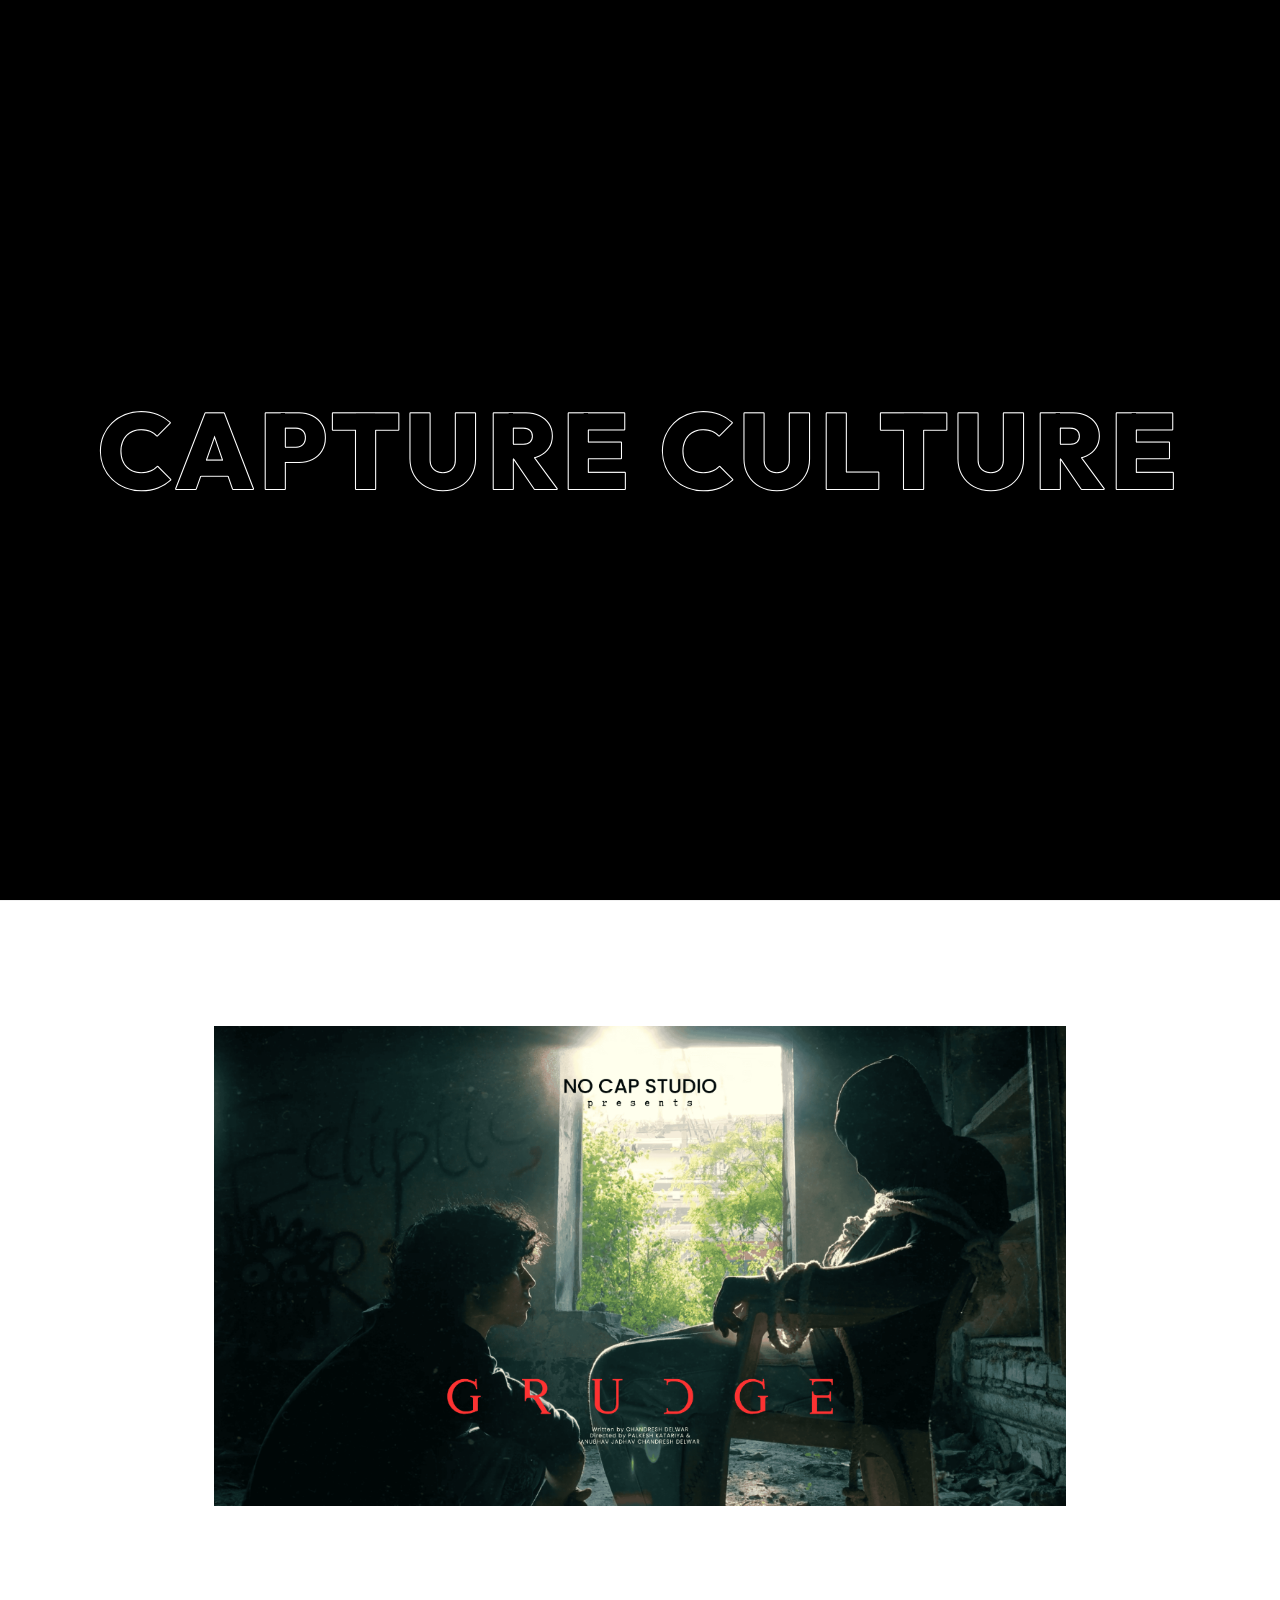
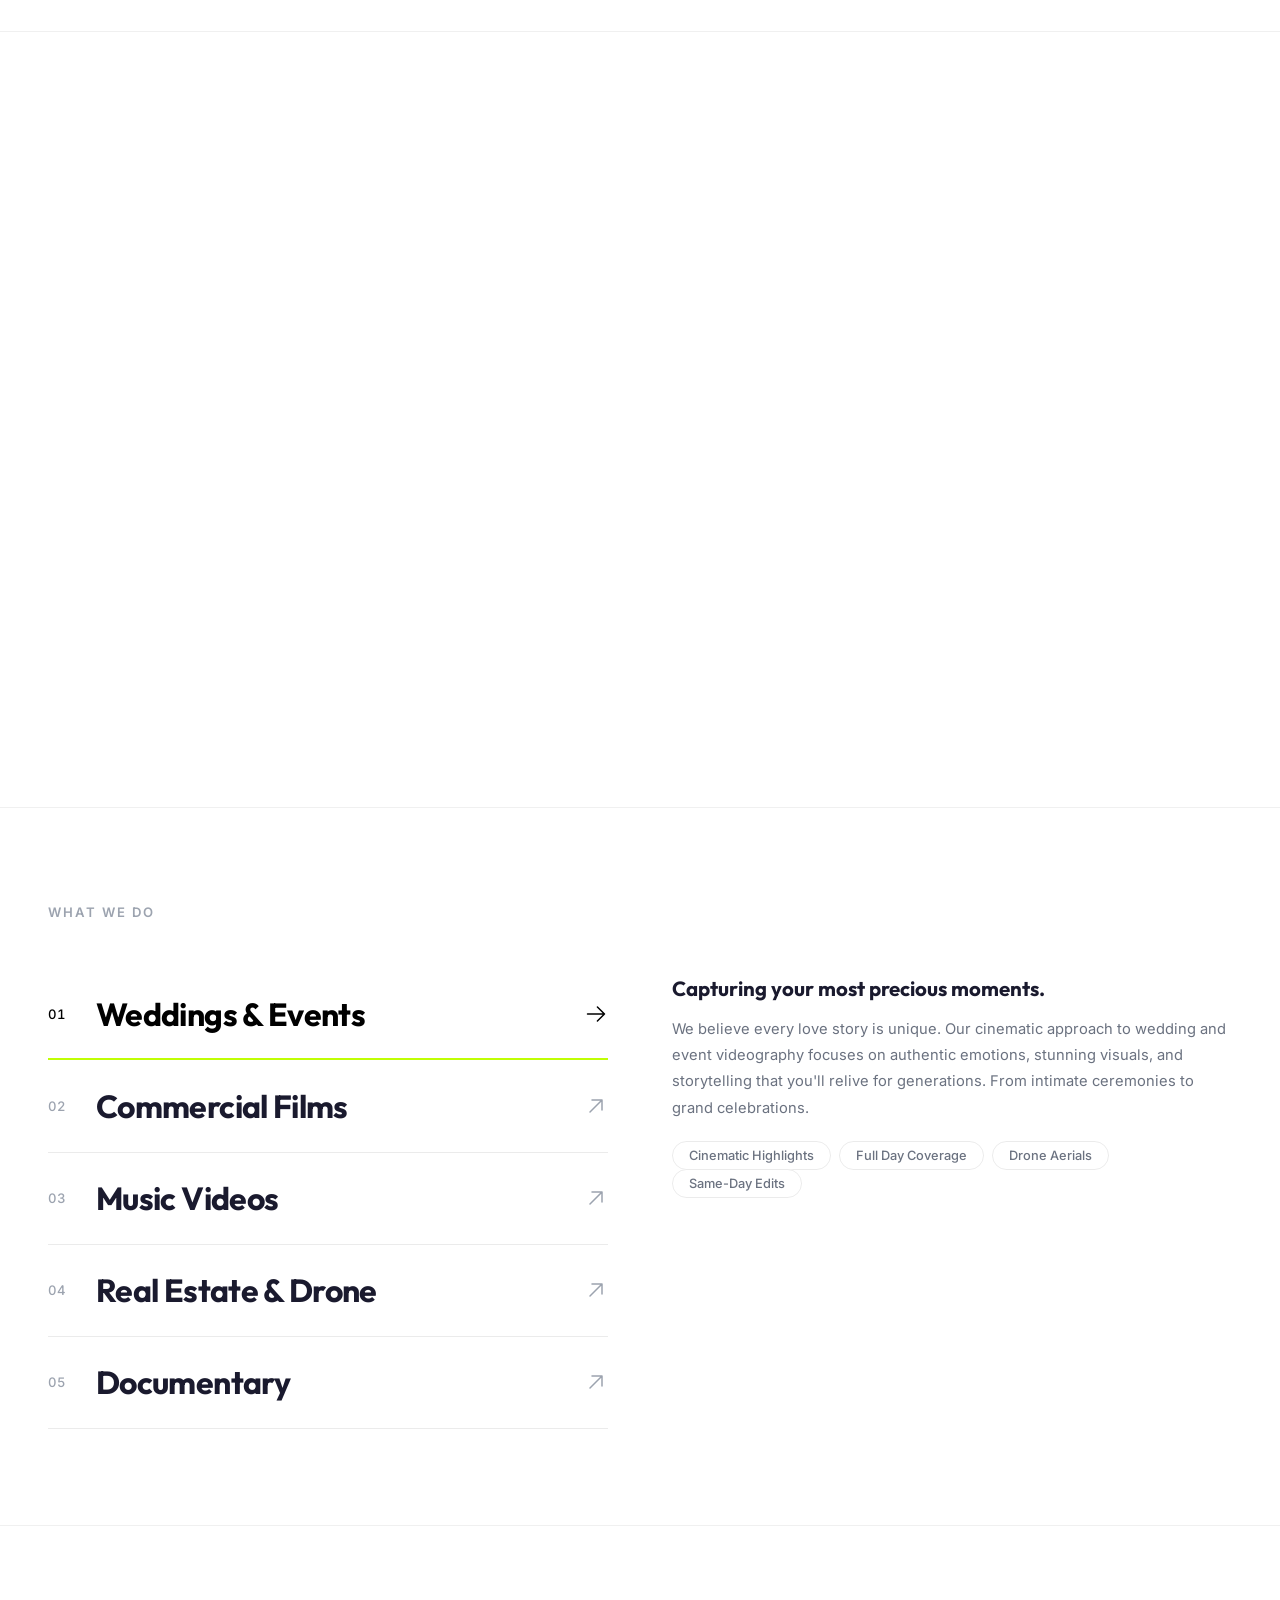
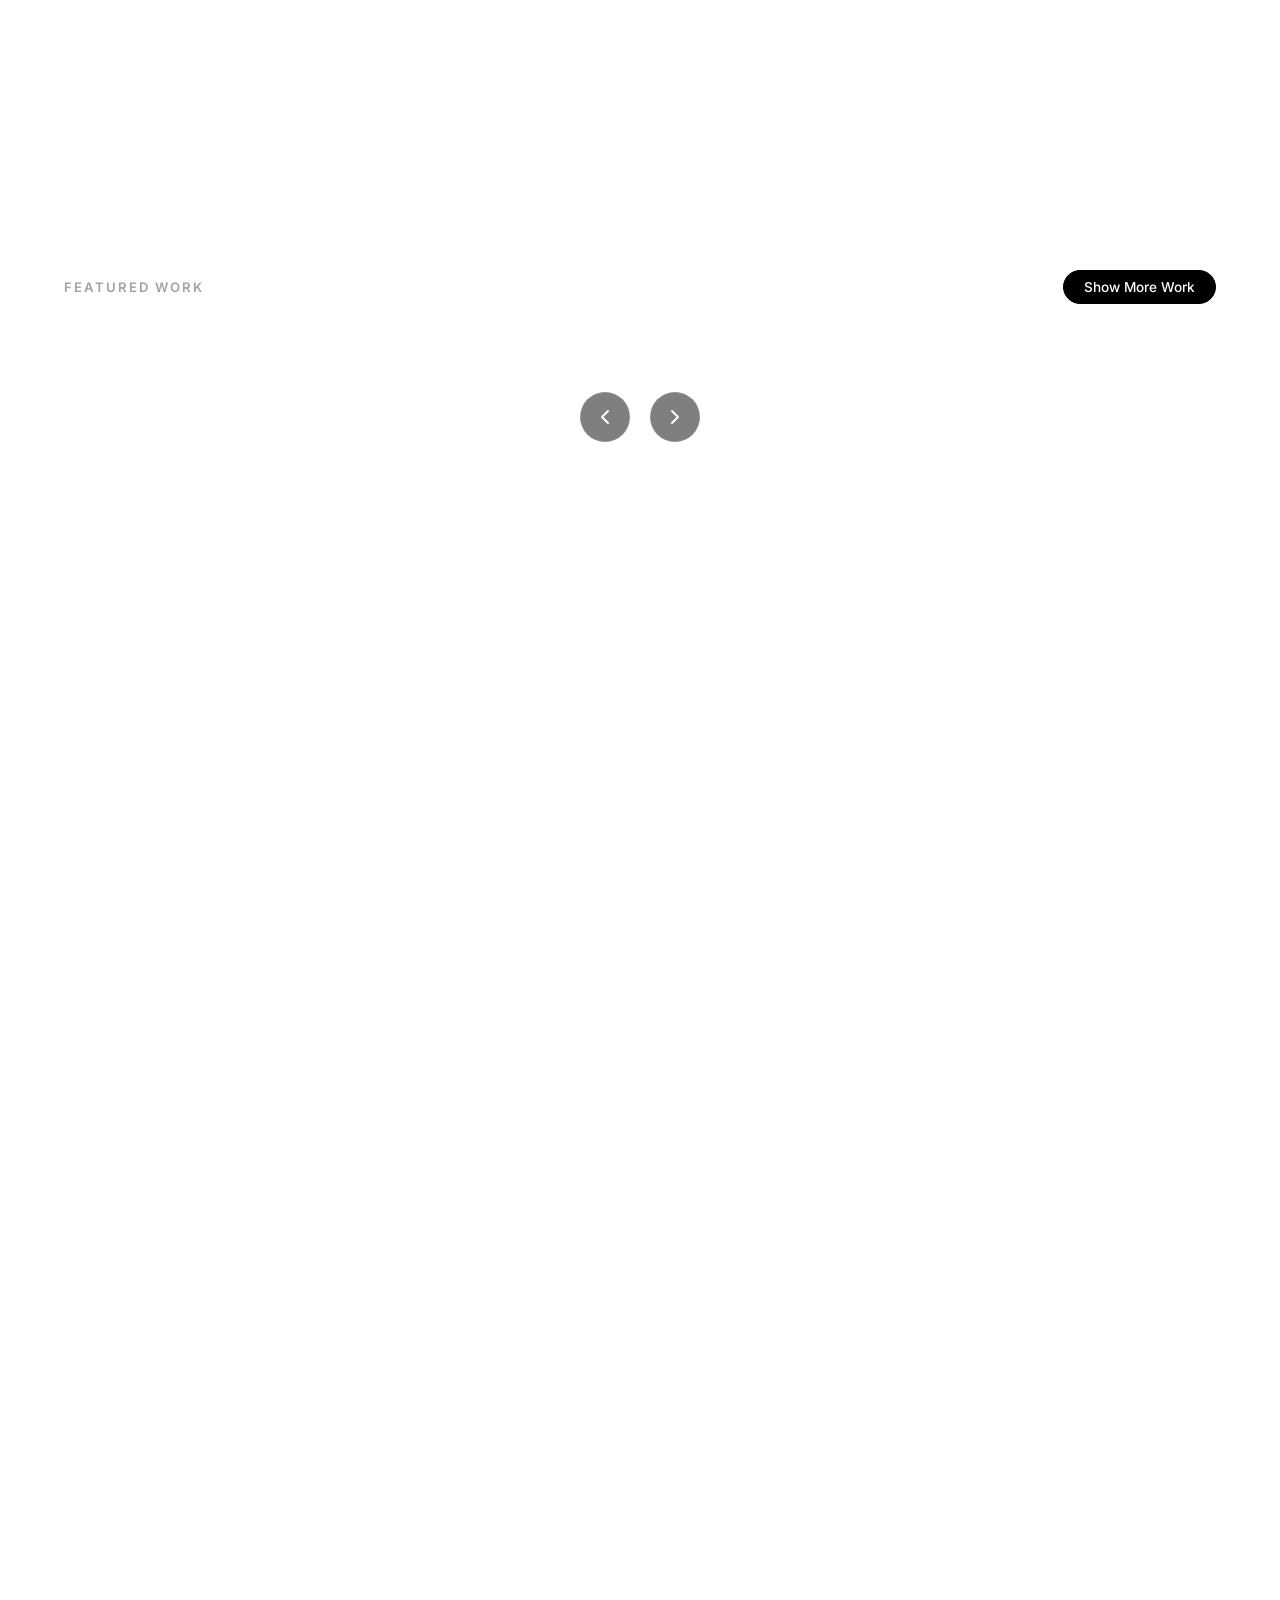
==== commit 832fd7b7: "Optimize mobile layout for footers and contact page" ====
--- a/index.html
+++ b/index.html
@@ -68,9 +68,9 @@
             <div class="nav-logo-group">
                 <a href="index.html" class="nav-logo" aria-label="Capture Culture — Home">Capture Culture</a>
             </div>
-            
+
             <div class="nav-spacer spacer-left"></div>
-            
+
             <div class="nav-links-group">
                 <a href="#services" class="nav-pill magnetic">Services
                     <svg viewBox="0 0 10 10">
@@ -88,9 +88,9 @@
                     </svg>
                 </a>
             </div>
-            
+
             <div class="nav-spacer spacer-right"></div>
-            
+
             <div class="nav-actions-group">
                 <a href="contact.html" class="nav-pill magnetic">Contact
                     <svg viewBox="0 0 10 10">
@@ -186,20 +186,20 @@
             </div>
 
             <!-- Hero bottom bar -->
-            <div class="hero-meta">
+            <!-- <div class="hero-meta">
                 <a href="#reel" class="hero-meta-link magnetic">Watch our showreel ↗</a>
                 <div class="hero-meta-right">
                     <a href="#reel" class="hero-scroll">(SCROLL)</a>
                 </div>
-            </div>
+            </div> -->
         </section>
 
         <!-- ═══════════════════════════════════ SHOWREEL ═══════════════════════════════════ -->
         <section id="reel">
             <div class="reel-wrap reveal">
                 <img class="reel-video" src="assets/images/grudge.png" alt="Showreel placeholder">
-                <div class="reel-tag">CC® — Showreel</div>
-                <div class="reel-year">©2026</div>
+                <!-- <div class="reel-tag">CC® — Showreel</div>
+                <div class="reel-year">©2026</div> -->
             </div>
         </section>
 
@@ -470,6 +470,11 @@
                         <a href="#" class="magnetic">Behance</a>
                         <a href="#" class="magnetic">GitHub</a>
                     </div>
+                </div>
+
+                <!-- Bottom / Reach Us -->
+                <div class="pf-col pf-reach">
+                    <h4 class="pf-col-title">Reach Us Out</h4>
                     <div class="pf-contact-info">
                         <a href="mailto:hello@captureculture.com" class="magnetic">hello@captureculture.com</a><br>
                         <a href="tel:+919876543210" class="magnetic">+91 98765 43210</a><br>
--- a/css/style.css
+++ b/css/style.css
@@ -286,6 +286,7 @@
 .spacer-left {
   flex-grow: 1;
 }
+
 .spacer-right {
   flex-grow: 1;
 }
@@ -295,6 +296,7 @@
   flex-grow: 0.001;
   min-width: 1.5rem;
 }
+
 #main-nav.scrolled .spacer-left {
   flex-grow: 1;
 }
@@ -1217,6 +1219,7 @@
 
 /* Hide native cursor inside the entire section on hover (desktop only) */
 @media (min-width: 1024px) {
+
   .projects-pin-wrap,
   .projects-pin-wrap * {
     cursor: none !important;
@@ -1252,12 +1255,17 @@
     min-height: auto;
     padding: 12vh 0;
   }
+
   .project-card img {
-    height: 50vw; /* Uniform height for all cards based on screen width */
-    width: auto;  /* Width scales naturally based on image aspect ratio */
-    max-width: 90vw; /* Safety fallback */
+    height: 50vw;
+    /* Uniform height for all cards based on screen width */
+    width: auto;
+    /* Width scales naturally based on image aspect ratio */
+    max-width: 90vw;
+    /* Safety fallback */
     object-fit: contain;
   }
+
   .project-card .project-info {
     display: none;
   }
@@ -1290,8 +1298,7 @@
   opacity: 1;
 }
 
-@media (min-width: 768px) {
-}
+@media (min-width: 768px) {}
 
 @media (max-width: 768px) {
   .carousel-btn {
@@ -1307,11 +1314,9 @@
   transform: scale(1.1);
 }
 
-.carousel-btn.cb-left {
-}
-
-.carousel-btn.cb-right {
-}
+.carousel-btn.cb-left {}
+
+.carousel-btn.cb-right {}
 
 /* Custom DRAG cursor styles */
 #drag-cursor {
@@ -1693,7 +1698,7 @@
 
 .pf-grid {
   display: grid;
-  grid-template-columns: 1.5fr 1fr 1fr;
+  grid-template-columns: 1.5fr 1fr 1fr 1fr;
   gap: 4rem;
   margin-top: auto;
   padding-bottom: 4rem;
@@ -1792,6 +1797,10 @@
   .pf-brand {
     grid-column: span 2;
   }
+
+  .pf-reach {
+    grid-column: span 2;
+  }
 }
 
 @media (max-width: 768px) {
@@ -1800,12 +1809,12 @@
   }
 
   .pf-grid {
-    grid-template-columns: 1fr;
+    grid-template-columns: 1fr 1fr;
     gap: 3rem;
   }
 
   .pf-brand {
-    grid-column: span 1;
+    grid-column: span 2;
   }
 
   .pf-cta-block {
@@ -1928,13 +1937,34 @@
     min-width: 70px;
     max-width: 130px;
   }
-  .hero-stickers-back .hsticker:nth-child(1) { left: 2% !important; top: 12% !important; }
-  .hero-stickers-back .hsticker:nth-child(2) { left: 65% !important; top: 8% !important; }
-  .hero-stickers-back .hsticker:nth-child(3) { display: none; }
-  
-  .hero-stickers-front .hsticker:nth-child(1) { left: 5% !important; top: 75% !important; }
-  .hero-stickers-front .hsticker:nth-child(2) { left: 65% !important; top: 78% !important; }
-  .hero-stickers-front .hsticker:nth-child(3) { display: none; }
+
+  .hero-stickers-back .hsticker:nth-child(1) {
+    left: 2% !important;
+    top: 12% !important;
+  }
+
+  .hero-stickers-back .hsticker:nth-child(2) {
+    left: 65% !important;
+    top: 8% !important;
+  }
+
+  .hero-stickers-back .hsticker:nth-child(3) {
+    display: none;
+  }
+
+  .hero-stickers-front .hsticker:nth-child(1) {
+    left: 5% !important;
+    top: 75% !important;
+  }
+
+  .hero-stickers-front .hsticker:nth-child(2) {
+    left: 65% !important;
+    top: 78% !important;
+  }
+
+  .hero-stickers-front .hsticker:nth-child(3) {
+    display: none;
+  }
 
   .hsticker.hide-mobile {
     display: none !important;
@@ -2239,10 +2269,12 @@
 #work-grid-section {
   padding: 0 3rem 6rem;
 }
+
 @media (max-width: 768px) {
   #work-grid-section {
     padding: 0 5vw 4rem;
   }
+
   .work-grid {
     column-count: 1 !important;
   }
@@ -2489,13 +2521,17 @@
     padding: 0 1.5rem 4rem;
     gap: 2.5rem;
   }
-  
+
   #tagline {
     padding: 5rem 5vw;
   }
 
   #tagline-text {
     opacity: 1 !important;
+  }
+
+  #tagline-text em {
+    mix-blend-mode: normal;
   }
 
   #tagline-canvas {
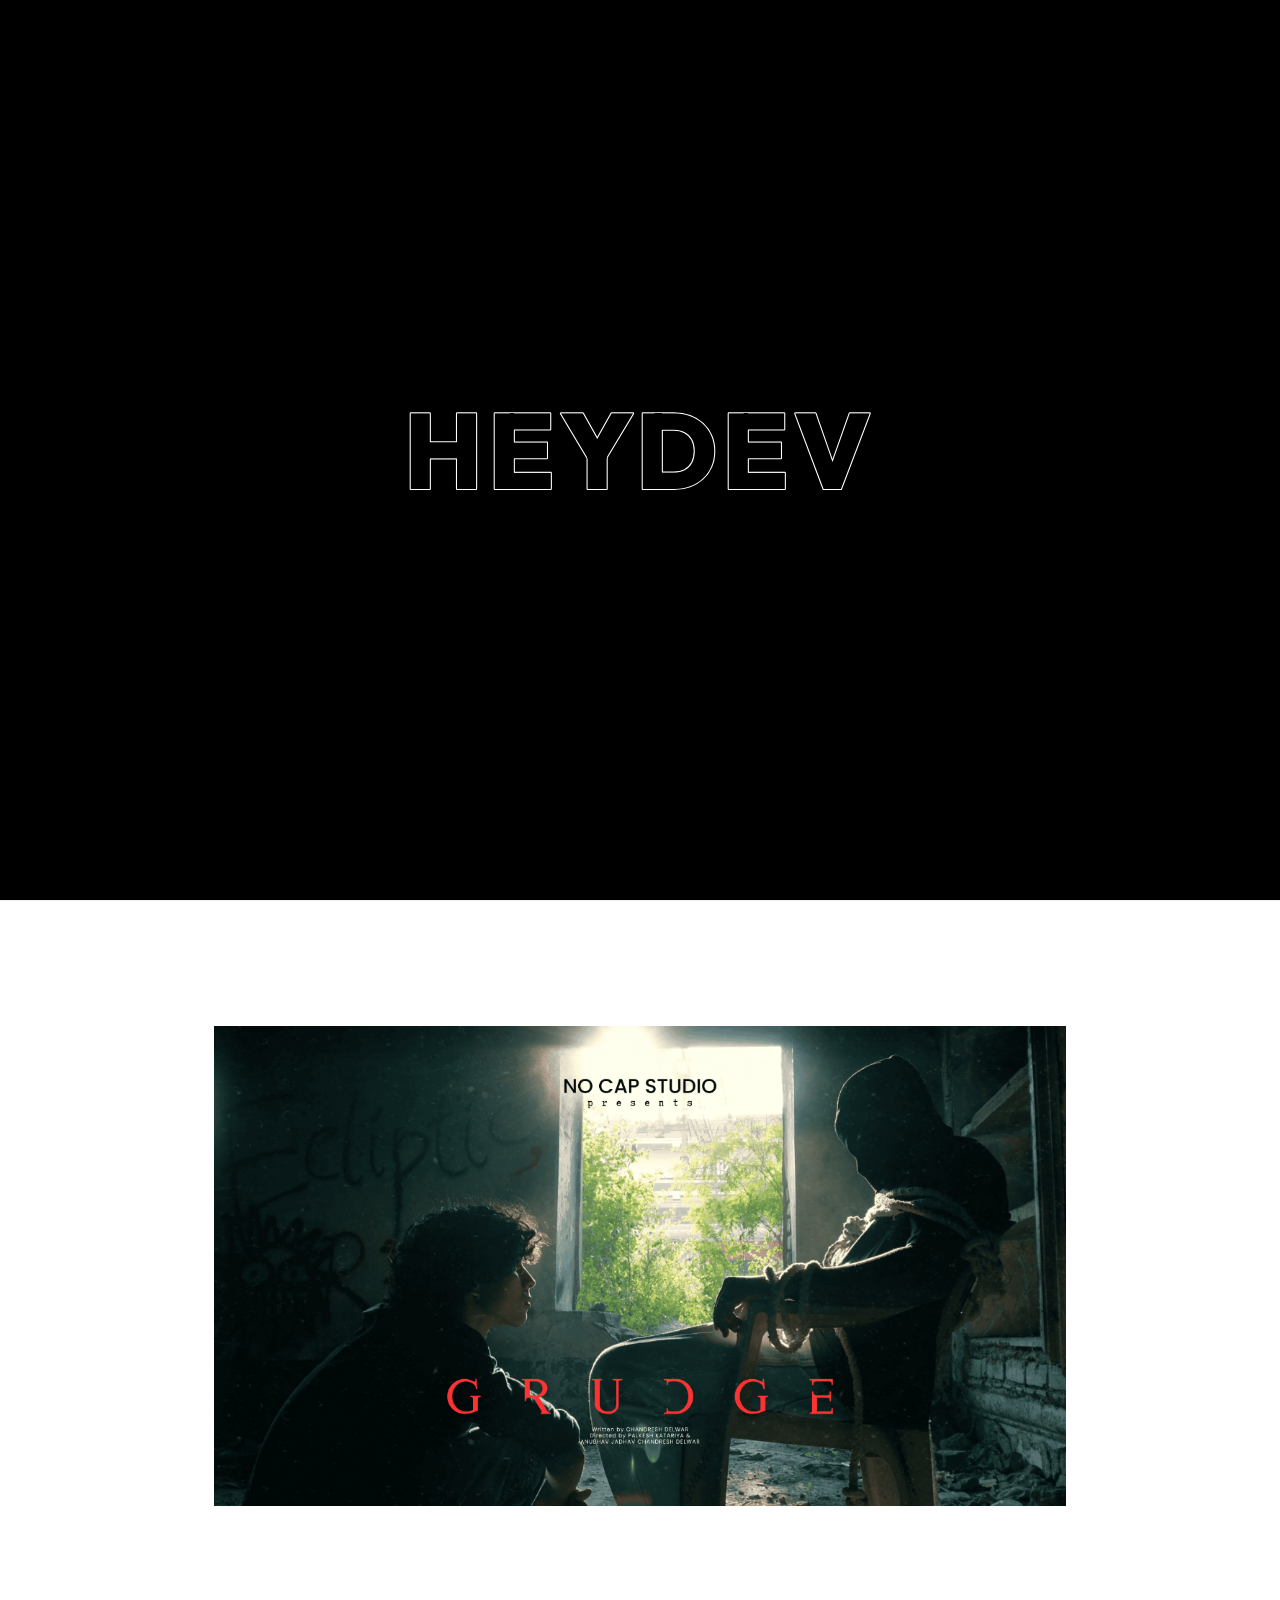
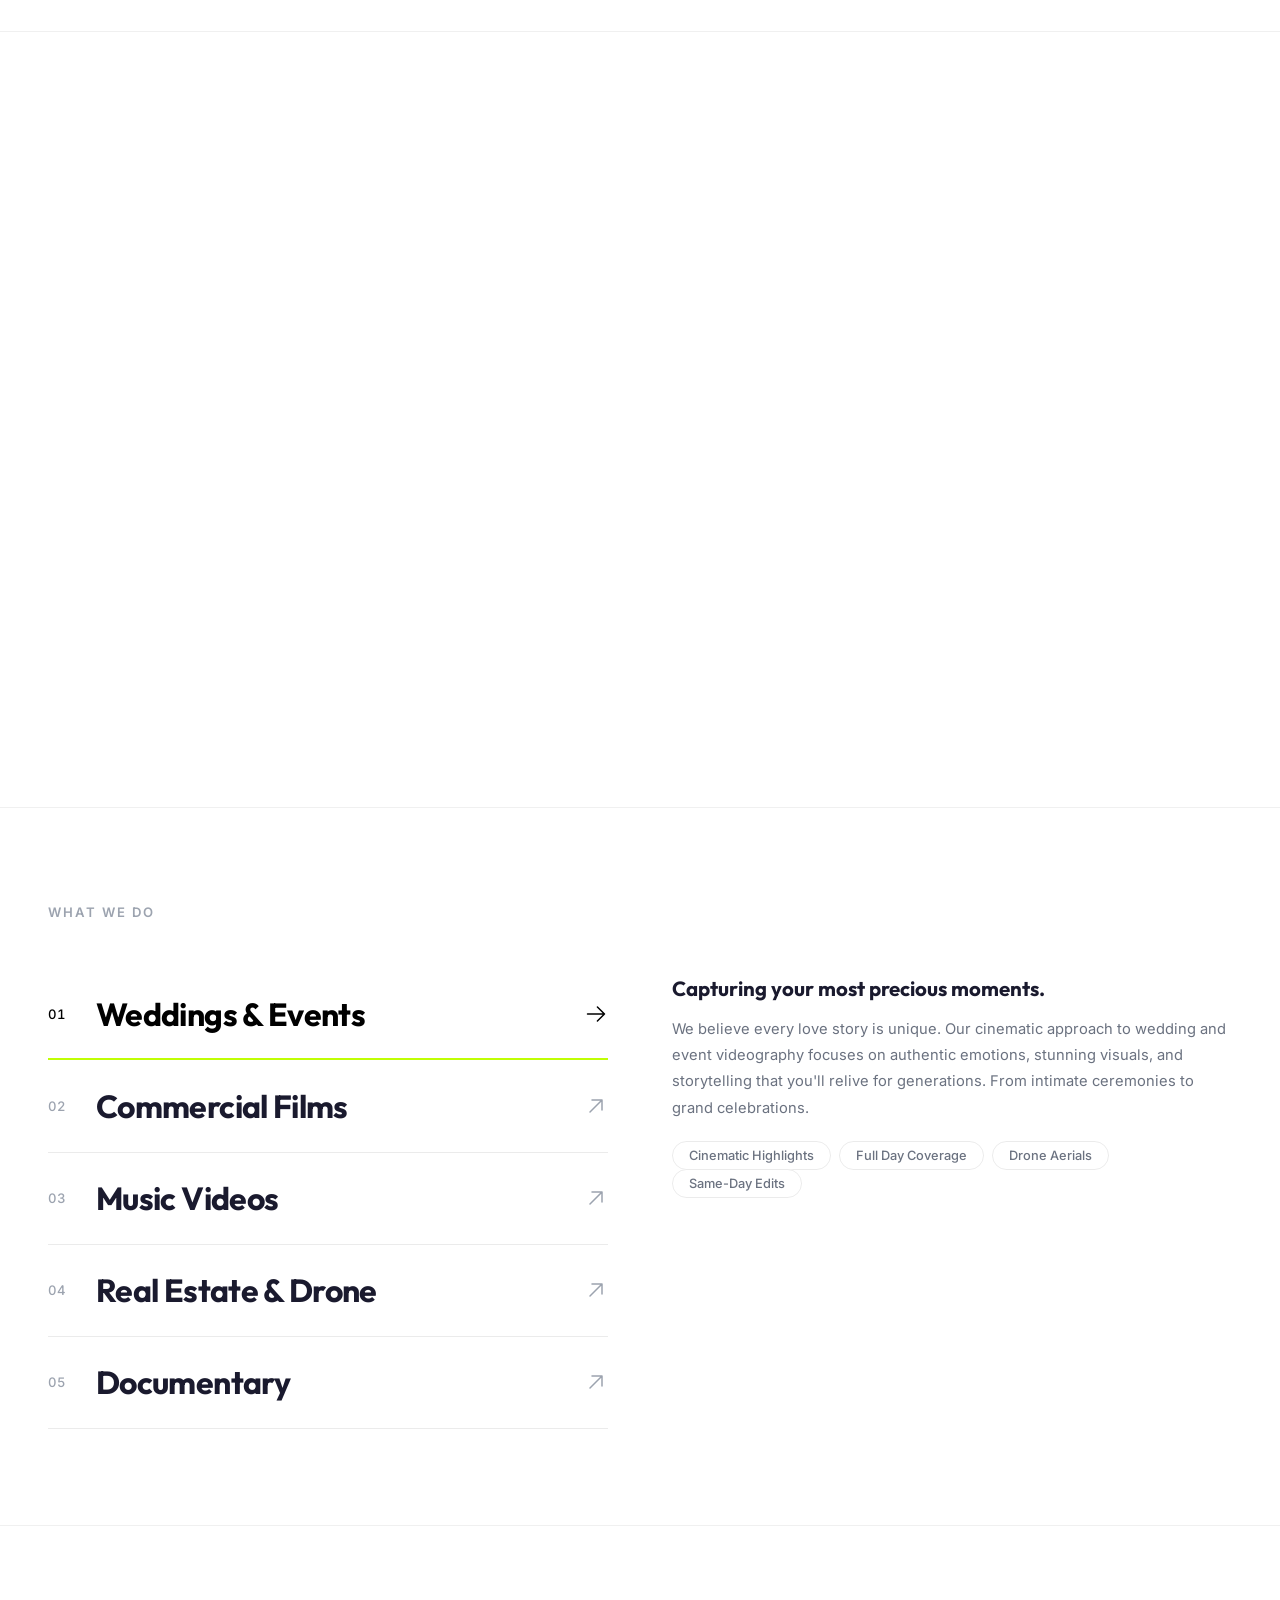
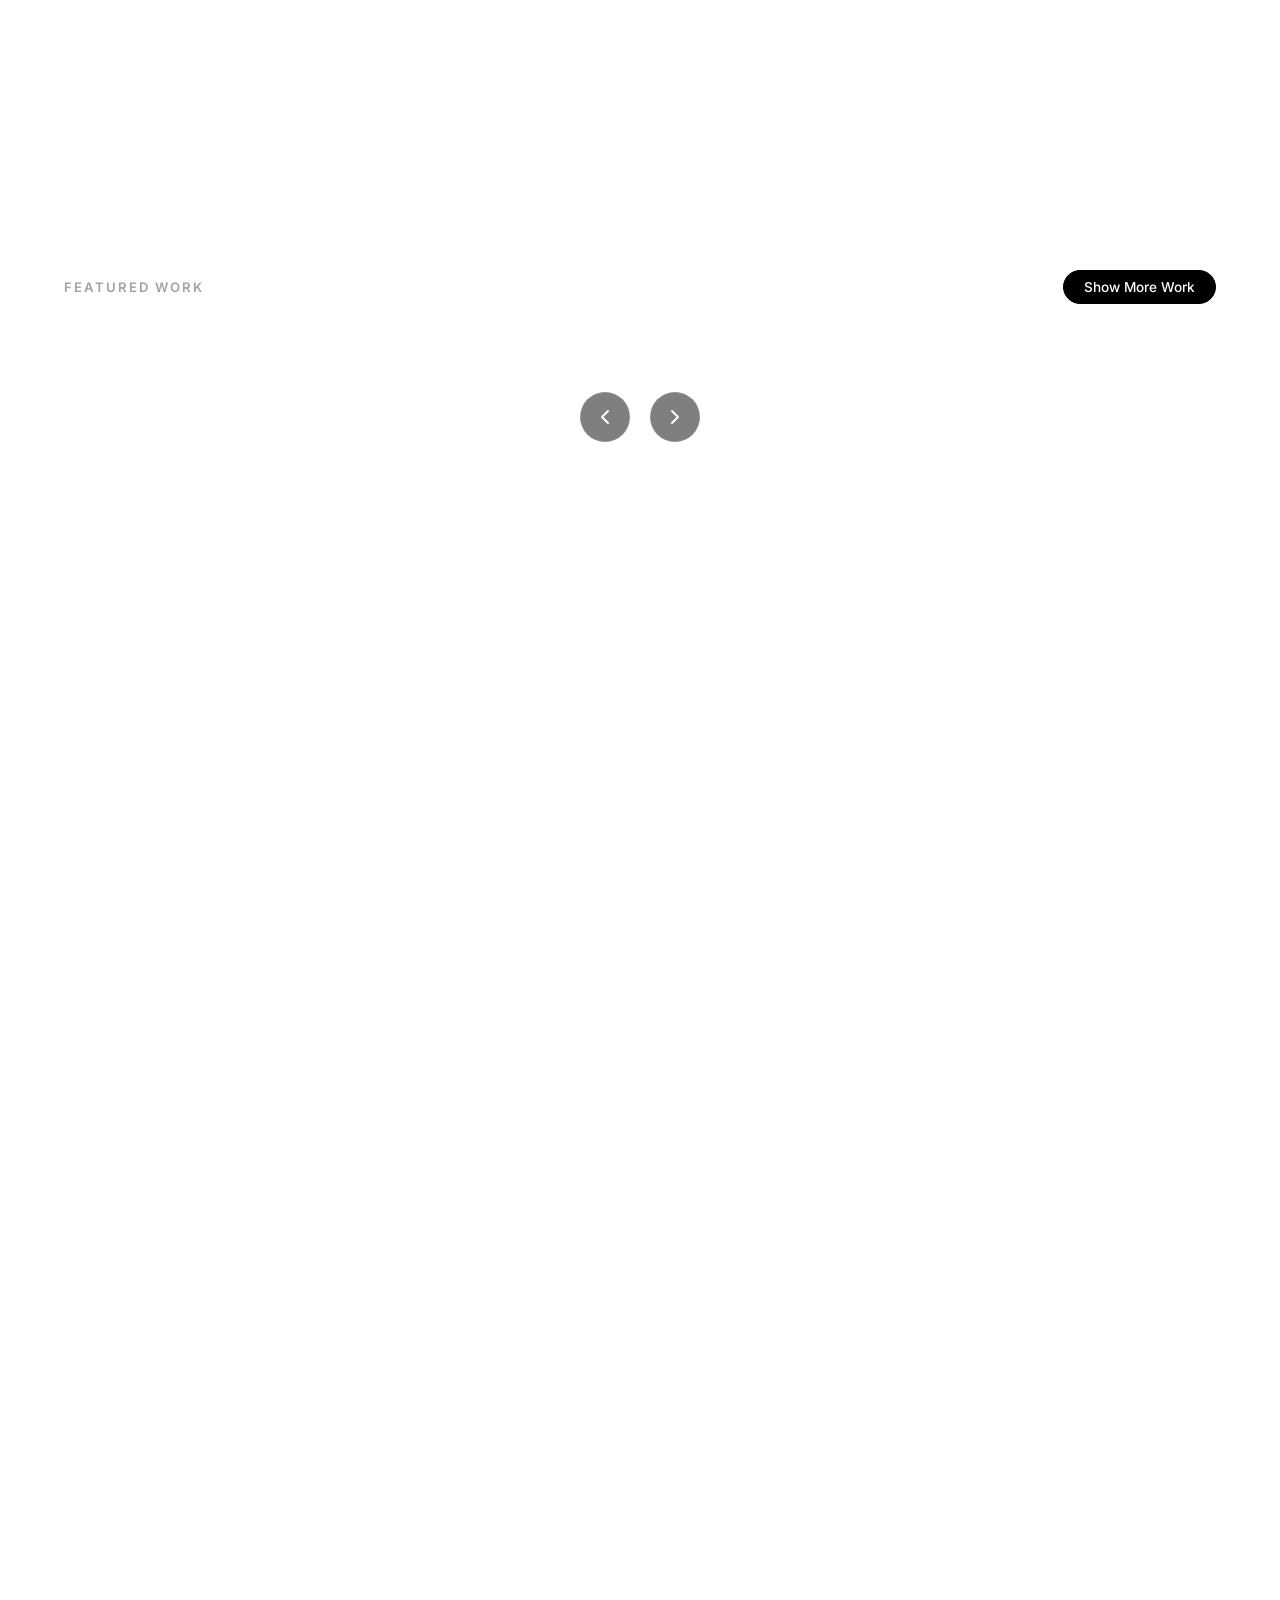
==== commit 9e907419: "Rebrand from Capture Culture to HeyDev and update contact email" ====
--- a/index.html
+++ b/index.html
@@ -9,10 +9,10 @@
     </script>
     <meta charset="UTF-8">
     <meta name="viewport" content="width=device-width, initial-scale=1.0">
-    <title>Capture Culture — We Don't Just Shoot, We Tell Stories</title>
+    <title>HeyDev — We Don't Just Shoot, We Tell Stories</title>
     <meta name="description"
-        content="Capture Culture is a creative videography studio specializing in weddings, commercials, music videos, real estate drone footage, and documentary filmmaking. Let's tell your story.">
-    <meta property="og:title" content="Capture Culture — Creative Videography Studio">
+        content="HeyDev is a creative videography studio specializing in weddings, commercials, music videos, real estate drone footage, and documentary filmmaking. Let's tell your story.">
+    <meta property="og:title" content="HeyDev — Creative Videography Studio">
     <meta property="og:description"
         content="We don't just shoot — we tell stories. Weddings, commercials, music videos, drone, and documentary filmmaking.">
     <meta property="og:type" content="website">
@@ -44,11 +44,11 @@
 
             <!-- Outlined Text -->
             <text class="preloader-text preloader-text-outline" x="600" y="200" text-anchor="middle"
-                dominant-baseline="central">CAPTURE CULTURE</text>
+                dominant-baseline="central">HEYDEV</text>
 
             <!-- Solid Text (Masked) -->
             <text class="preloader-text preloader-text-solid" x="600" y="200" text-anchor="middle"
-                dominant-baseline="central" clip-path="url(#fill-clip)">CAPTURE CULTURE</text>
+                dominant-baseline="central" clip-path="url(#fill-clip)">HEYDEV</text>
         </svg>
     </div>
 
@@ -66,7 +66,7 @@
         <!-- Unified Nav State -->
         <div class="nav-state nav-unified">
             <div class="nav-logo-group">
-                <a href="index.html" class="nav-logo" aria-label="Capture Culture — Home">Capture Culture</a>
+                <a href="index.html" class="nav-logo" aria-label="HeyDev — Home">HeyDev</a>
             </div>
 
             <div class="nav-spacer spacer-left"></div>
@@ -109,7 +109,7 @@
     <!-- ═══════════════════════════════════ MOBILE MENU ═══════════════════════════════════ -->
     <div class="mobile-menu" id="mobile-menu" aria-hidden="true">
         <div class="mm-head">
-            <span class="mm-logo">Capture Culture</span>
+            <span class="mm-logo">HeyDev</span>
             <button class="mm-close" id="mm-close" aria-label="Close menu">
                 <svg viewBox="0 0 16 16">
                     <path d="M3 3l10 10M13 3L3 13" stroke-linecap="round" stroke-width="1.5"></path>
@@ -126,7 +126,7 @@
         </nav>
         <div class="mm-foot">
             <p class="mm-contact">
-                <a href="mailto:hello@captureculture.com">hello@captureculture.com</a><br>
+                <a href="mailto:palkesh.here23@gmail.com">palkesh.here23@gmail.com</a><br>
                 <a href="tel:+919876543210">+91 98765 43210</a>
             </p>
         </div>
@@ -135,7 +135,7 @@
     <main class="main-wrapper">
         <!-- ═══════════════════════════════════ HERO SECTION ═══════════════════════════════════ -->
         <section id="hero">
-            <h1 class="sr-only">Capture Culture — Creative Videography Studio</h1>
+            <h1 class="sr-only">HeyDev — Creative Videography Studio</h1>
 
             <!-- Back layer stickers (behind marquee) -->
             <div class="hero-stickers hero-stickers-back">
@@ -155,13 +155,13 @@
             <div class="hero-stage">
                 <div class="hero-marquee">
                     <div class="hero-track">
-                        <span class="hm-unit">CAPTURE CULTURE</span>
+                        <span class="hm-unit">HEYDEV</span>
                         <span class="hm-unit-star">✦</span>
-                        <span class="hm-unit">CAPTURE CULTURE</span>
+                        <span class="hm-unit">HEYDEV</span>
                         <span class="hm-unit-star">✦</span>
-                        <span class="hm-unit">CAPTURE CULTURE</span>
+                        <span class="hm-unit">HEYDEV</span>
                         <span class="hm-unit-star">✦</span>
-                        <span class="hm-unit">CAPTURE CULTURE</span>
+                        <span class="hm-unit">HEYDEV</span>
                         <span class="hm-unit-star">✦</span>
                     </div>
                 </div>
@@ -179,8 +179,8 @@
                 <!-- <span class="hsticker hsticker-badge" data-speed="0.32" style="--x:78;--y:52;--w:12;--r:-8deg"
                 title="Talk with us!">
                 <a href="#footer-cta" class="sticker-badge-link magnetic"
-                    aria-label="Talk with us - Contact Capture Culture">
-                    <img src="assets/images/sticker-badge.png" alt="Capture Culture Talk With Us Badge" draggable="false">
+                    aria-label="Talk with us - Contact HeyDev">
+                    <img src="assets/images/sticker-badge.png" alt="HeyDev Talk With Us Badge" draggable="false">
                 </a>
             </span> -->
             </div>
@@ -198,7 +198,7 @@
         <section id="reel">
             <div class="reel-wrap reveal">
                 <img class="reel-video" src="assets/images/grudge.png" alt="Showreel placeholder">
-                <!-- <div class="reel-tag">CC® — Showreel</div>
+                <!-- <div class="reel-tag">HeyDev — Showreel</div>
                 <div class="reel-year">©2026</div> -->
             </div>
         </section>
@@ -395,7 +395,7 @@
 
         <div class="testimonial-cards">
             <div class="testimonial-card reveal">
-                <p class="testimonial-quote">"Capture Culture turned our wedding into a cinematic masterpiece. Every
+                <p class="testimonial-quote">"HeyDev turned our wedding into a cinematic masterpiece. Every
                     time
                     we watch our film, we're transported right back to that magical day. Absolutely incredible work."
                 </p>
@@ -410,7 +410,7 @@
                 <p class="testimonial-role">Brand Director · Urban Brew Co.</p>
             </div>
             <div class="testimonial-card reveal">
-                <p class="testimonial-quote">"Working with Capture Culture on my music video was a game-changer. They
+                <p class="testimonial-quote">"Working with HeyDev on my music video was a game-changer. They
                     brought a
                     vision I couldn't even fully articulate to life. Creative, professional, and genuinely fun to work
                     with."</p>
@@ -440,7 +440,7 @@
             <div class="pf-grid">
                 <!-- Left -->
                 <div class="pf-col pf-brand">
-                    <div class="pf-logo">Capture Culture</div>
+                    <div class="pf-logo">HeyDev</div>
                     <div class="pf-statement">
                         Filmmaker.<br>
                         Creative Developer.<br>
@@ -476,7 +476,7 @@
                 <div class="pf-col pf-reach">
                     <h4 class="pf-col-title">Reach Us Out</h4>
                     <div class="pf-contact-info">
-                        <a href="mailto:hello@captureculture.com" class="magnetic">hello@captureculture.com</a><br>
+                        <a href="mailto:palkesh.here23@gmail.com" class="magnetic">palkesh.here23@gmail.com</a><br>
                         <a href="tel:+919876543210" class="magnetic">+91 98765 43210</a><br>
                         <span>Mumbai, India</span>
                     </div>
@@ -484,7 +484,7 @@
             </div>
 
             <div class="pf-bottom">
-                <div class="pf-copy">© 2026 Capture Culture. All rights reserved.</div>
+                <div class="pf-copy">© 2026 HeyDev. All rights reserved.</div>
                 <button class="back-to-top magnetic pf-btt" aria-label="Back to top">
                     <svg width="20" height="20" viewBox="0 0 24 24" fill="none" stroke="currentColor" stroke-width="2"
                         stroke-linecap="round" stroke-linejoin="round">
--- a/css/style.css
+++ b/css/style.css
@@ -1258,12 +1258,25 @@
 
   .project-card img {
     height: 50vw;
-    /* Uniform height for all cards based on screen width */
     width: auto;
-    /* Width scales naturally based on image aspect ratio */
     max-width: 90vw;
-    /* Safety fallback */
-    object-fit: contain;
+    object-fit: cover;
+  }
+
+  .project-card.is-vertical {
+    width: calc(50vw * 9 / 16);
+  }
+
+  .project-card.is-vertical .project-media {
+    width: calc(50vw * 9 / 16);
+    height: 50vw;
+  }
+
+  .project-card.is-vertical .project-img {
+    width: 100%;
+    height: 100%;
+    object-fit: cover;
+    object-position: center;
   }
 
   .project-card .project-info {
@@ -1406,6 +1419,22 @@
     max-width: 85vw;
     /* Prevent ultra-wide from breaking */
     object-fit: cover;
+  }
+
+  .project-card.is-vertical {
+    width: calc(65vh * 9 / 16);
+  }
+
+  .project-card.is-vertical .project-media {
+    width: calc(65vh * 9 / 16);
+    height: 65vh;
+  }
+
+  .project-card.is-vertical .project-img {
+    width: 100%;
+    height: 100%;
+    object-fit: cover;
+    object-position: center;
   }
 }
 
@@ -2193,6 +2222,12 @@
   opacity: 0;
   transform: translateY(40px);
   will-change: transform, opacity;
+  transition: max-width 0.3s ease, aspect-ratio 0.3s ease;
+}
+
+.video-modal-container.is-vertical {
+  max-width: 450px;
+  aspect-ratio: 9 / 16;
 }
 
 .video-modal-container iframe {
@@ -2296,15 +2331,21 @@
 
 .work-card-media {
   position: relative;
-  border-radius: 4px;
+  border-radius: 6px;
   overflow: hidden;
-  background-color: #f3f4f6;
-  aspect-ratio: auto;
+  background-color: var(--bg-card, #111);
+  aspect-ratio: 16 / 9;
+}
+
+.work-card.is-vertical .work-card-media {
+  aspect-ratio: 9 / 16;
 }
 
 .work-card-img {
   width: 100%;
-  height: auto;
+  height: 100%;
+  object-fit: cover;
+  object-position: center;
   display: block;
   transition: transform 0.6s cubic-bezier(0.25, 1, 0.5, 1);
 }
@@ -2403,10 +2444,17 @@
 .project-detail-media {
   width: 100%;
   aspect-ratio: 16 / 9;
-  background-color: #f3f4f6;
+  background-color: var(--bg-card, #111);
   border-radius: 8px;
   overflow: hidden;
   position: relative;
+  transition: max-width 0.3s ease, aspect-ratio 0.3s ease;
+}
+
+.project-detail-media.is-vertical {
+  max-width: 480px;
+  margin: 0 auto;
+  aspect-ratio: 9 / 16;
 }
 
 .project-detail-media iframe,
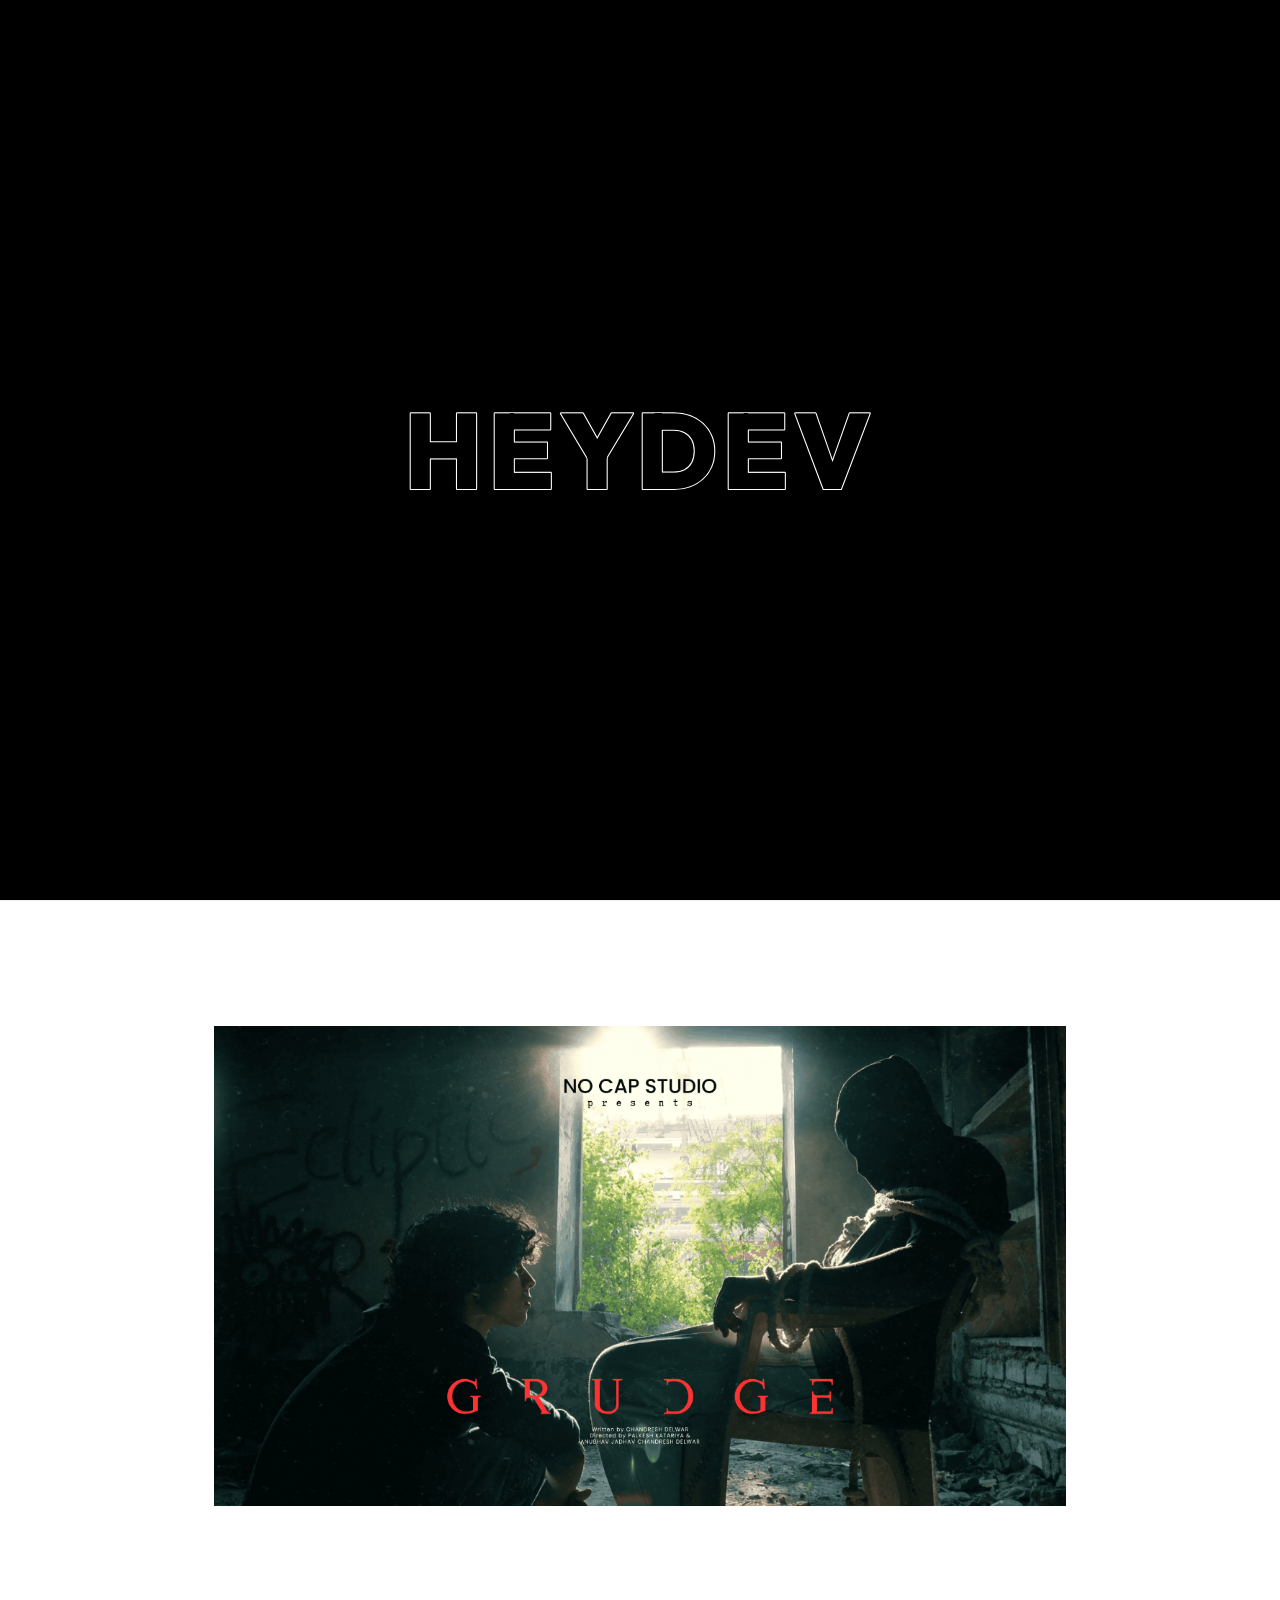
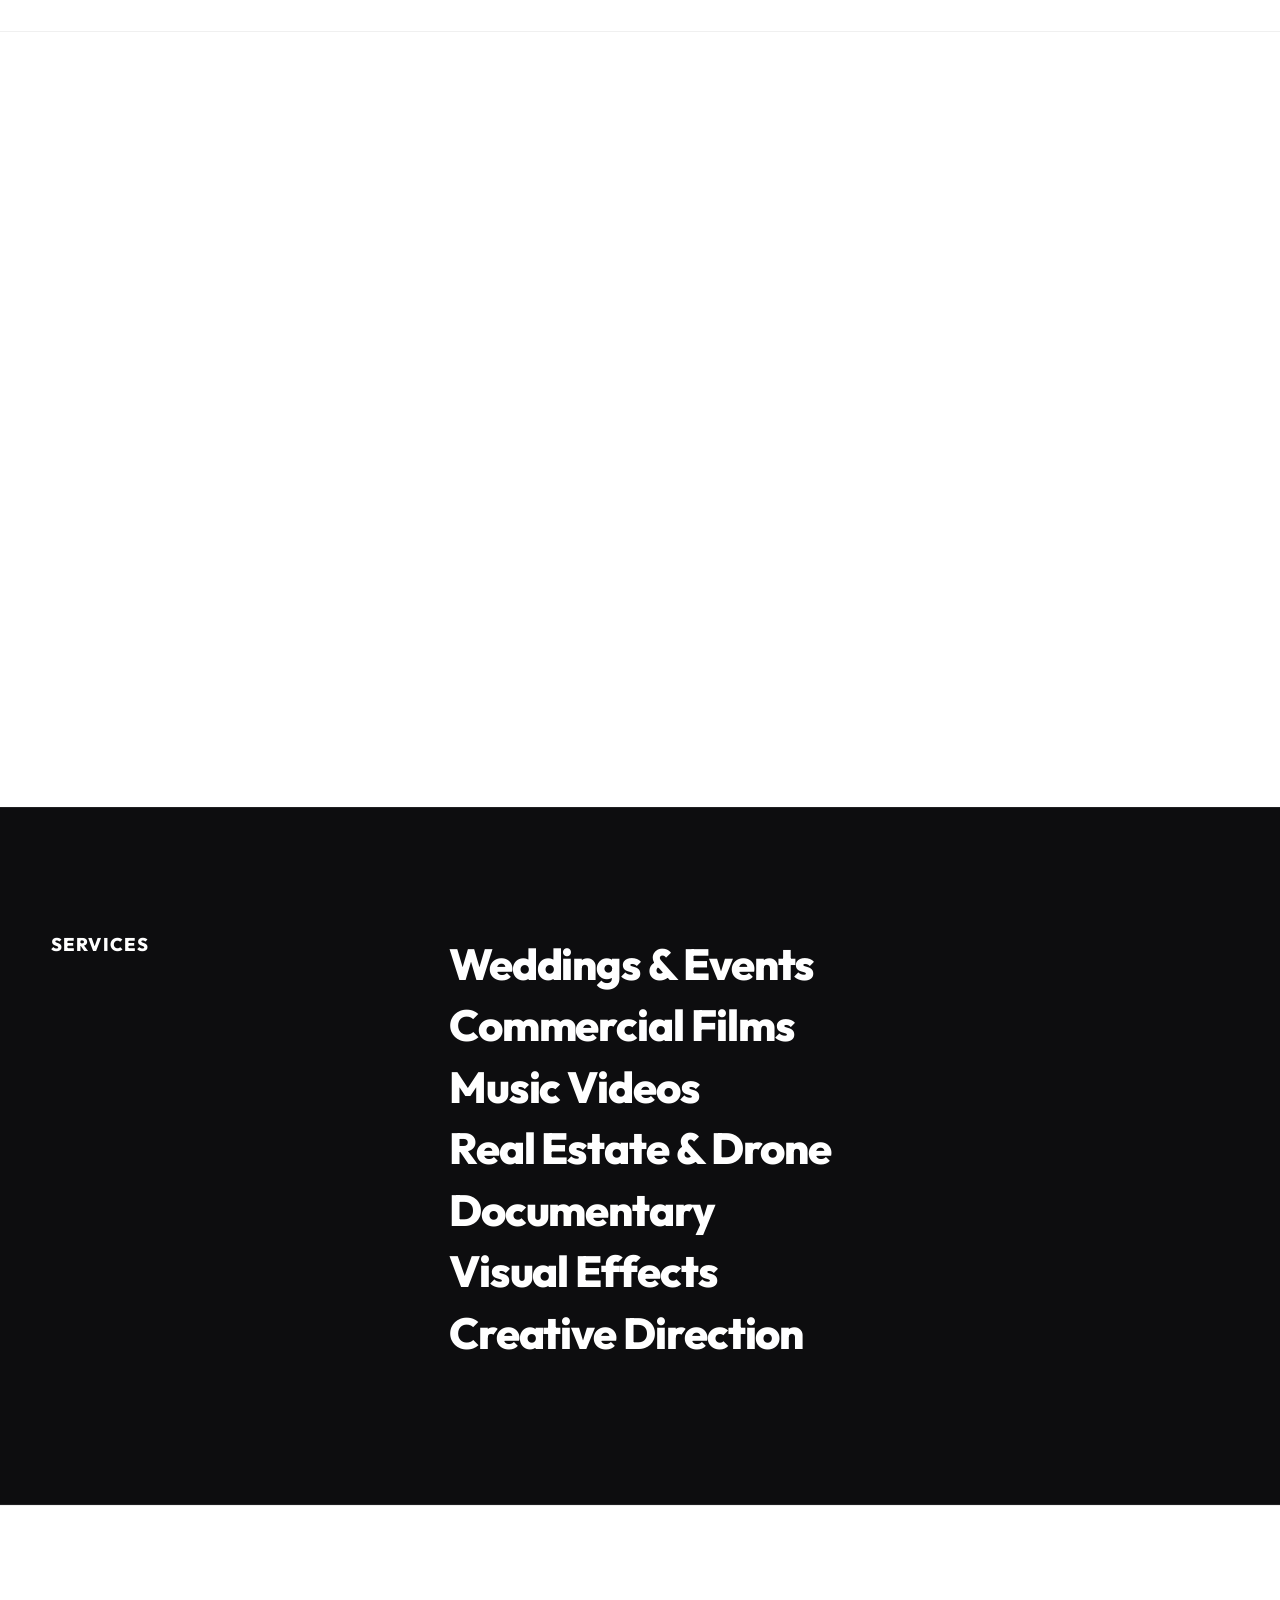
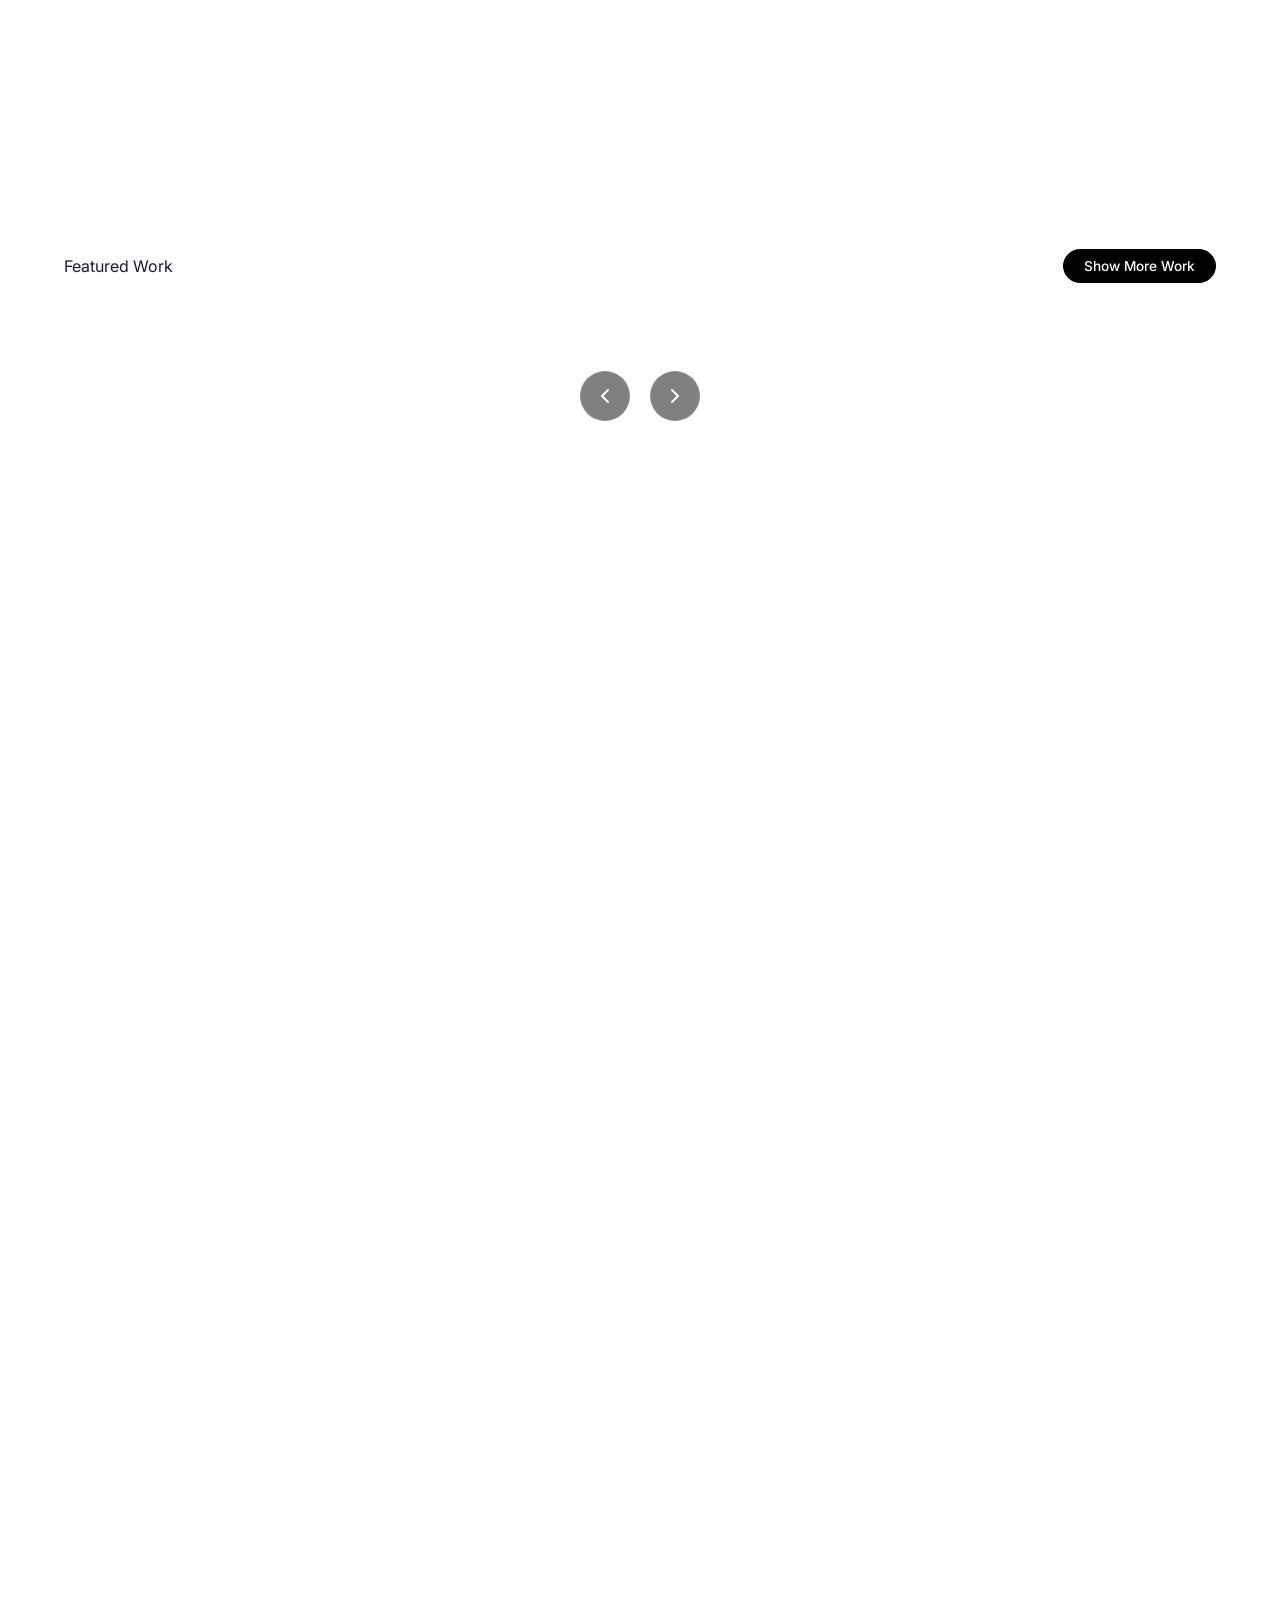
==== commit 7ab55870: "Redesign services section with centered headings, bottom-left image wipe-up animation, and hover-tri" ====
--- a/index.html
+++ b/index.html
@@ -17,6 +17,11 @@
         content="We don't just shoot — we tell stories. Weddings, commercials, music videos, drone, and documentary filmmaking.">
     <meta property="og:type" content="website">
     <meta name="twitter:card" content="summary_large_image">
+    <!-- Favicons -->
+    <link rel="icon" type="image/x-icon" href="aboutMEimg.ico">
+    <link rel="icon" type="image/png" sizes="32x32" href="assets/favicon-32x32.png">
+    <link rel="icon" type="image/png" sizes="16x16" href="assets/favicon-16x16.png">
+    <link rel="apple-touch-icon" sizes="180x180" href="assets/apple-touch-icon.png">
     <link rel="preconnect" href="https://fonts.googleapis.com">
     <link rel="preconnect" href="https://fonts.gstatic.com" crossorigin>
     <link
@@ -155,15 +160,20 @@
             <div class="hero-stage">
                 <div class="hero-marquee">
                     <div class="hero-track">
-                        <span class="hm-unit">HEYDEV</span>
+                        <span class="hm-unit">Content</span>
                         <span class="hm-unit-star">✦</span>
-                        <span class="hm-unit">HEYDEV</span>
+                        <span class="hm-unit">Visual Branding</span>
                         <span class="hm-unit-star">✦</span>
-                        <span class="hm-unit">HEYDEV</span>
+                        <span class="hm-unit">Filmmaking</span>
                         <span class="hm-unit-star">✦</span>
-                        <span class="hm-unit">HEYDEV</span>
+                        <span class="hm-unit">Content</span>
                         <span class="hm-unit-star">✦</span>
-                    </div>
+                        <span class="hm-unit">Visual Branding</span>
+                        <span class="hm-unit-star">✦</span>
+                        <span class="hm-unit">Filmmaking</span>
+                        <span class="hm-unit-star">✦</span>
+                    </div>
+
                 </div>
                 <p class="hero-tagline">We Don't Just Shoot — We Tell your Stories</p>
             </div>
@@ -213,113 +223,90 @@
         </section>
         <!-- ═══════════════════════════════════ SERVICES ═══════════════════════════════════ -->
         <section id="services">
-            <p class="section-label reveal">What We Do</p>
-
-            <!-- Floating cursor image preview (follows mouse) -->
-            <div class="services-image" id="services-image" aria-hidden="true">
-                <img src="" alt="" id="services-preview-img">
-            </div>
-
-            <div class="services-layout">
-                <!-- Left: Service headings list -->
-
-                <div class="services-list-wrap">
-                    <div class="services-list">
+            <div class="services-container reveal">
+                <!-- Left: Section Title & Static Image Preview Frame -->
+                <div class="services-col-left">
+                    <span class="services-label">SERVICES</span>
+                    <div class="services-media-frame" id="services-media-frame"></div>
+                </div>
+
+                <!-- Center: Vertical Stack of Service Headings (highlights on hover) -->
+                <div class="services-col-center">
+                    <div class="services-list" role="tablist" aria-label="Services List">
 
                         <div class="service-item" data-service="weddings"
                             data-image="assets/images/portfolio-wedding.jpg" data-heading="Weddings &amp; Events"
                             data-subtitle="Capturing your most precious moments."
-                            data-desc="We believe every love story is unique. Our cinematic approach to wedding and event videography focuses on authentic emotions, stunning visuals, and storytelling that you'll relive for generations. From intimate ceremonies to grand celebrations."
-                            data-tags="Cinematic Highlights,Full Day Coverage,Drone Aerials,Same-Day Edits"
+                            data-desc="We believe every love story is unique. Our cinematic approach to wedding and event videography focuses on authentic emotions, timeless visuals, and storytelling you'll relive for generations. From intimate ceremonies to grand celebrations."
+                            data-tags="Cinematic Highlights, Full Day Coverage, Drone Aerials, Same-Day Edits"
                             role="button" tabindex="0" aria-expanded="false">
-                            <div class="service-item-header">
-                                <span class="num">01</span>
-                                <h3>Weddings &amp; Events</h3>
-                                <svg class="arr" viewBox="0 0 24 24">
-                                    <path d="M6 18L18 6M18 6H8M18 6V16" stroke-linecap="round" stroke-linejoin="round"
-                                        stroke-width="1.5"></path>
-                                </svg>
-                                <div class="service-progress"></div>
-                            </div>
+                            <h3 class="service-title">Weddings &amp; Events</h3>
                         </div>
 
                         <div class="service-item" data-service="commercial"
                             data-image="assets/images/portfolio-commercial.jpg" data-heading="Commercial Films"
                             data-subtitle="Elevating your brand through visual storytelling."
-                            data-desc="From product launches to brand anthems, we craft commercial content that doesn't just look beautiful — it converts. We work closely with brands to understand their vision and translate it into compelling video that resonates with their audience."
-                            data-tags="Brand Films,Product Videos,Social Content,Corporate Films" role="button"
+                            data-desc="From product launches to brand anthems, we craft commercial content that doesn't just look beautiful — it converts. High-impact films tailored to resonate with modern audiences and communicate brand vision."
+                            data-tags="Brand Films, Product Videos, Social Content, Corporate Films" role="button"
                             tabindex="0" aria-expanded="false">
-                            <div class="service-item-header">
-                                <span class="num">02</span>
-                                <h3>Commercial Films</h3>
-                                <svg class="arr" viewBox="0 0 24 24">
-                                    <path d="M6 18L18 6M18 6H8M18 6V16" stroke-linecap="round" stroke-linejoin="round"
-                                        stroke-width="1.5"></path>
-                                </svg>
-                                <div class="service-progress"></div>
-                            </div>
+                            <h3 class="service-title">Commercial Films</h3>
                         </div>
 
                         <div class="service-item" data-service="music"
                             data-image="assets/images/portfolio-musicvideo.jpg" data-heading="Music Videos"
                             data-subtitle="Bringing sound to life through visuals."
-                            data-desc="Music videos are where we push creative boundaries the furthest. We collaborate with artists to develop bold visual concepts, striking color palettes, and dynamic cinematography that amplifies the music's emotional impact."
-                            data-tags="Concept Development,Performance Videos,Lyric Videos,Live Sessions" role="button"
-                            tabindex="0" aria-expanded="false">
-                            <div class="service-item-header">
-                                <span class="num">03</span>
-                                <h3>Music Videos</h3>
-                                <svg class="arr" viewBox="0 0 24 24">
-                                    <path d="M6 18L18 6M18 6H8M18 6V16" stroke-linecap="round" stroke-linejoin="round"
-                                        stroke-width="1.5"></path>
-                                </svg>
-                                <div class="service-progress"></div>
-                            </div>
+                            data-desc="Music videos are where we push creative boundaries the furthest. We collaborate with artists to develop bold visual concepts, striking palettes, and dynamic cinematography that amplifies the music's emotional impact."
+                            data-tags="Concept Development, Performance Videos, Lyric Videos, Live Sessions"
+                            role="button" tabindex="0" aria-expanded="false">
+                            <h3 class="service-title">Music Videos</h3>
                         </div>
 
                         <div class="service-item" data-service="realestate"
                             data-image="assets/images/portfolio-realestate.jpg" data-heading="Real Estate &amp; Drone"
-                            data-subtitle="Showcasing properties from every angle."
+                            data-subtitle="Showcasing spaces from every angle."
                             data-desc="Our aerial and ground-level cinematography transforms property listings into cinematic experiences. Using professional drones and stabilized cameras, we capture the full scale, beauty, and lifestyle potential of any space."
-                            data-tags="Aerial Drone Shots,Virtual Tours,Twilight Shoots,Agent Profiles" role="button"
+                            data-tags="Aerial Drone Shots, Virtual Tours, Twilight Shoots, Agent Profiles" role="button"
                             tabindex="0" aria-expanded="false">
-                            <div class="service-item-header">
-                                <span class="num">04</span>
-                                <h3>Real Estate &amp; Drone</h3>
-                                <svg class="arr" viewBox="0 0 24 24">
-                                    <path d="M6 18L18 6M18 6H8M18 6V16" stroke-linecap="round" stroke-linejoin="round"
-                                        stroke-width="1.5"></path>
-                                </svg>
-                                <div class="service-progress"></div>
-                            </div>
+                            <h3 class="service-title">Real Estate &amp; Drone</h3>
                         </div>
 
                         <div class="service-item" data-service="documentary"
                             data-image="assets/images/portfolio-documentary.jpg" data-heading="Documentary"
-                            data-subtitle="Real stories, real impact."
+                            data-subtitle="Real stories, real human impact."
                             data-desc="We are passionate about documentaries that shine a light on important stories. Whether it's a personal journey, a social cause, or an organizational narrative, we bring empathy, patience, and artistic vision to every documentary project."
-                            data-tags="Short Documentaries,Interview Features,Event Docs,Mini-Series" role="button"
+                            data-tags="Short Documentaries, Interview Features, Event Docs, Mini-Series" role="button"
                             tabindex="0" aria-expanded="false">
-                            <div class="service-item-header">
-                                <span class="num">05</span>
-                                <h3>Documentary</h3>
-                                <svg class="arr" viewBox="0 0 24 24">
-                                    <path d="M6 18L18 6M18 6H8M18 6V16" stroke-linecap="round" stroke-linejoin="round"
-                                        stroke-width="1.5"></path>
-                                </svg>
-                                <div class="service-progress"></div>
-                            </div>
-                        </div>
-
-                    </div>
-                </div>
-
-                <!-- Right: Detail panel with word-rise animation -->
-                <div class="services-detail-panel" id="services-detail-panel" aria-live="polite">
+                            <h3 class="service-title">Documentary</h3>
+                        </div>
+
+                        <div class="service-item" data-service="vfx" data-image="assets/images/runner.png"
+                            data-heading="Visual Effects" data-subtitle="Bending reality beautifully."
+                            data-desc="Seamless enhancements, impossible visuals, invisible craft. Color grading and high-end visual effects that elevate your production to cinema standards."
+                            data-tags="CGI &amp; Compositing, Color Grading, Invisible VFX, Motion Graphics"
+                            role="button" tabindex="0" aria-expanded="false">
+                            <h3 class="service-title">Visual Effects</h3>
+                        </div>
+
+                        <div class="service-item" data-service="direction" data-image="assets/images/grudge.png"
+                            data-heading="Creative Direction" data-subtitle="Artistic vision from concept to cut."
+                            data-desc="We shape unique cinematic identities for brands and creators, translating bold abstract ideas into clear, striking visual frameworks and flawless execution."
+                            data-tags="Art Direction, Moodboards, Storyboarding, Concept Development" role="button"
+                            tabindex="0" aria-expanded="false">
+                            <h3 class="service-title">Creative Direction</h3>
+                        </div>
+
+                    </div>
+                </div>
+
+                <!-- Right: Detailed Text Panel with Word-Rise Animation -->
+                <div class="services-col-right" id="services-detail-panel" aria-live="polite">
                     <div class="sdp-inner">
-                        <div class="sdp-content">
-                            <h4 class="sdp-subtitle" id="sdp-subtitle"></h4>
-                            <p class="sdp-desc" id="sdp-desc"></p>
+                        <div class="sdp-content active">
+                            <h4 class="sdp-subtitle" id="sdp-subtitle">Capturing your most precious moments.</h4>
+                            <p class="sdp-desc" id="sdp-desc">We believe every love story is unique. Our cinematic
+                                approach to wedding and event videography focuses on authentic emotions, timeless
+                                visuals, and storytelling you'll relive for generations. From intimate ceremonies to
+                                grand celebrations.</p>
                             <div class="services-tags sdp-tags" id="sdp-tags"></div>
                         </div>
                     </div>
--- a/css/style.css
+++ b/css/style.css
@@ -856,288 +856,334 @@
 }
 
 /* ==========================================================================
-   9. Services Section
+   9. Services Section (Editorial 3-Column Redesign)
    ========================================================================== */
 #services {
-  padding: 6rem 3rem;
-  background-color: var(--bg-primary);
+  padding: 8rem 4vw 9rem;
+  background-color: #0d0d0f;
+  color: #ffffff;
   position: relative;
-}
-
-.section-label {
+  border-top: 1px solid rgba(255, 255, 255, 0.08);
+  border-bottom: 1px solid rgba(255, 255, 255, 0.08);
+  overflow: hidden;
+}
+
+/* ── 3-Column Symmetrical Grid: Left (1fr), Center (auto), Right (1fr) ── */
+.services-container {
+  display: grid;
+  grid-template-columns: 1fr auto 1fr;
+  gap: 3.5rem 4rem;
+  align-items: stretch;
+  max-width: 1540px;
+  margin: 0 auto;
+  position: relative;
+  width: 100%;
+}
+
+/* ── Left Column: Label at top, Preview Image pinned to bottom-left corner ── */
+.services-col-left {
+  display: flex;
+  flex-direction: column;
+  justify-content: space-between;
+  align-items: flex-start;
+  height: 100%;
+}
+
+.services-label {
+  font-family: var(--font-heading);
+  font-size: 1.15rem;
+  font-weight: 800;
+  letter-spacing: 0.06em;
   text-transform: uppercase;
-  font-size: 0.82rem;
-  letter-spacing: 0.15em;
-  color: var(--text-muted);
-  margin-bottom: 3rem;
-  font-weight: 600;
-}
-
-/* ── Two-column layout ── */
-.services-layout {
-  display: grid;
-  grid-template-columns: 1fr 1fr;
-  gap: 4rem;
-  align-items: start;
-}
-
-/* ── Left: List ── */
-.services-list-wrap {
-  width: 100%;
-}
-
-.services-list {
-  display: flex;
-  flex-direction: column;
-}
-
-.service-item {
-  border-bottom: 1px solid rgba(0, 0, 0, 0.08);
-  cursor: pointer;
-  display: flex;
-  flex-direction: column;
+  color: #ffffff;
+  display: inline-block;
+  line-height: 1;
+}
+
+/* Compact image frame positioned at the bottom-left corner (hidden by default) */
+.services-media-frame {
+  width: 205px;
+  height: 255px;
+  max-width: 100%;
+  border-radius: 0;
+  overflow: hidden;
   position: relative;
-  outline: none;
-}
-
-.service-item-header {
-  padding: 1.6rem 0;
-  display: flex;
-  align-items: center;
-  gap: 1rem;
-  position: relative;
-  transition: padding-left 0.3s ease;
-}
-
-.service-item:hover .service-item-header,
-.service-item:focus-visible .service-item-header {
-  padding-left: 0.75rem;
-}
-
-.service-item-header .num {
-  font-size: 0.82rem;
-  color: var(--text-muted);
-  font-weight: 500;
-  min-width: 2rem;
-  font-variant-numeric: tabular-nums;
-  transition: color 0.3s ease;
-}
-
-.service-item-header h3 {
-  font-family: var(--font-heading);
-  font-size: clamp(1.4rem, 2.5vw, 2.2rem);
-  font-weight: 700;
-  color: var(--text-primary);
-  flex: 1;
-  transition: color 0.3s ease;
-  letter-spacing: -0.02em;
-}
-
-.service-item-header .arr {
-  width: 24px;
-  height: 24px;
-  stroke: var(--text-muted);
-  stroke-width: 1.5;
-  fill: none;
-  transition: all 0.3s ease;
-  flex-shrink: 0;
-  transform: rotate(0deg);
-}
-
-.service-item:hover .service-item-header h3,
-.service-item.active .service-item-header h3 {
-  color: var(--accent-1);
-}
-
-.service-item:hover .service-item-header .num,
-.service-item.active .service-item-header .num {
-  color: var(--accent-1);
-}
-
-.service-item:hover .service-item-header .arr,
-.service-item.active .service-item-header .arr {
-  stroke: var(--accent-1);
-  transform: rotate(45deg);
-}
-
-.service-progress {
+  background: #141416;
+  box-shadow: 0 16px 45px rgba(0, 0, 0, 0.65);
+  border: 1px solid rgba(255, 255, 255, 0.08);
+  margin-top: auto; /* Pins to bottom-left corner */
+  opacity: 0;
+  visibility: hidden;
+  pointer-events: none;
+  transform: translateY(10px);
+  transition: opacity 0.3s ease, visibility 0.3s ease, transform 0.3s cubic-bezier(0.16, 1, 0.3, 1);
+}
+
+/* Base image styling */
+.services-preview-img {
   position: absolute;
-  bottom: -1px;
-  left: 0;
-  right: 0;
-  height: 2px;
-  background: rgb(192, 254, 4);
-  width: 0;
-  transition: width 0.4s ease;
-}
-
-.service-item.active .service-progress {
-  width: 100%;
-}
-
-/* ── Right: Detail Panel ── */
-.services-detail-panel {
-  position: sticky;
-  top: 7rem;
-  min-height: 380px;
-  display: flex;
-  flex-direction: column;
-}
-
-.sdp-inner {
-  display: flex;
-  flex-direction: column;
-  justify-content: center;
-  height: 100%;
-  position: relative;
-}
-
-/* Text content area */
-.sdp-content {
-  padding: 0.5rem 0 0;
-  pointer-events: none;
-}
-
-.sdp-content.active {
-  pointer-events: auto;
-}
-
-/* ── Subtitle: each word clips up from below ── */
-.sdp-subtitle {
-  font-family: var(--font-heading);
-  font-size: clamp(1rem, 1.6vw, 1.3rem);
-  font-weight: 700;
-  color: var(--text-primary);
-  margin-bottom: 0.9rem;
-  overflow: hidden;
-  /* clip container so words rise into view */
-}
-
-/* ── Description line wrappers for word-rise ── */
-.sdp-desc {
-  color: var(--text-secondary);
-  line-height: 1.8;
-  font-size: 0.92rem;
-  margin-bottom: 1.4rem;
-}
-
-/* Individual word spans injected by JS */
-.sdp-word {
-  display: inline-block;
-  opacity: 0;
-  transform: translateY(22px);
-  /* animation is applied via JS inline style delay */
-  transition: opacity 0.38s cubic-bezier(0.22, 1, 0.36, 1),
-    transform 0.38s cubic-bezier(0.22, 1, 0.36, 1);
-}
-
-.sdp-word.risen {
-  opacity: 1;
-  transform: translateY(0);
-}
-
-/* Tags */
-.sdp-tags {
-  display: flex;
-  flex-wrap: wrap;
-  gap: 0.5rem;
-}
-
-.sdp-tag-item {
-  display: inline-block;
-  opacity: 0;
-  transform: translateY(14px);
-  transition: opacity 0.35s cubic-bezier(0.22, 1, 0.36, 1),
-    transform 0.35s cubic-bezier(0.22, 1, 0.36, 1);
-}
-
-.sdp-tag-item.risen {
-  opacity: 1;
-  transform: translateY(0);
-}
-
-.services-tags .services-tag {
-  padding: 6px 16px;
-  border-radius: 100px;
-  border: 1px solid rgba(0, 0, 0, 0.08);
-  font-size: 0.8rem;
-  color: var(--text-secondary);
-  background-color: var(--bg-primary);
-  font-weight: 500;
-  transition: border-color 0.3s ease, color 0.3s ease;
-}
-
-.services-tags .services-tag:hover {
-  border-color: var(--accent-1);
-  color: var(--accent-1);
-}
-
-/* ── Floating cursor image preview (restored) ── */
-.services-image {
-  position: fixed;
-  top: 0;
-  left: 0;
-  width: 300px;
-  height: 210px;
-  pointer-events: none;
-  z-index: 999;
-  /* border-radius: 14px; */
-  overflow: hidden;
-  box-shadow: 0 16px 48px rgba(0, 0, 0, 0.22);
-  opacity: 0;
-  transform: scale(0.88) rotate(-2deg);
-  transition: opacity 0.35s cubic-bezier(0.25, 1, 0.5, 1),
-    transform 0.35s cubic-bezier(0.25, 1, 0.5, 1);
-  will-change: transform, opacity;
-}
-
-.services-image.visible {
-  opacity: 1;
-  transform: scale(1) rotate(0deg);
-}
-
-.services-image img {
+  inset: 0;
   width: 100%;
   height: 100%;
   object-fit: cover;
   display: block;
-}
-
-/* ── Responsive ── */
-@media (max-width: 900px) {
-  .services-layout {
-    grid-template-columns: 1fr;
+  z-index: 1;
+}
+
+/* Wipe-up overlay animation: new image overlays on previous image from below */
+.services-preview-img.incoming {
+  z-index: 2;
+  clip-path: inset(100% 0 0 0);
+  transform: translateY(18%) scale(1.05);
+  transition: clip-path 0.52s cubic-bezier(0.22, 1, 0.36, 1),
+              transform 0.52s cubic-bezier(0.22, 1, 0.36, 1);
+  will-change: clip-path, transform;
+}
+
+.services-preview-img.incoming.wiping-in {
+  clip-path: inset(0% 0 0 0);
+  transform: translateY(0) scale(1);
+}
+
+/* ── Center Column: Exactly in the center of the section ── */
+.services-col-center {
+  display: flex;
+  flex-direction: column;
+  justify-content: flex-start;
+  justify-self: center;
+  width: max-content;
+  max-width: 100%;
+}
+
+.services-list {
+  display: flex;
+  flex-direction: column;
+  gap: 0.45rem;
+}
+
+.service-item {
+  cursor: pointer;
+  background: none;
+  border: none;
+  padding: 0.15rem 0;
+  text-align: left;
+  position: relative;
+  outline: none;
+  user-select: none;
+  display: block;
+}
+
+.service-title {
+  font-family: var(--font-heading);
+  font-size: clamp(2rem, 3.4vw, 3.5rem);
+  font-weight: 800;
+  line-height: 1.14;
+  letter-spacing: -0.025em;
+  color: #ffffff; /* Normal bright color when not hovering */
+  transition: color 0.26s cubic-bezier(0.16, 1, 0.3, 1);
+  margin: 0;
+}
+
+/* When hovering over the services list, dim all headings by default */
+.services-list:hover .service-title {
+  color: #4a4a4d;
+}
+
+/* Keep the specifically hovered or focused heading highlighted in bright white */
+.services-list .service-item:hover .service-title,
+.services-list .service-item:focus-visible .service-title {
+  color: #ffffff;
+}
+
+/* Keyboard accessibility support */
+.services-list:focus-within .service-title {
+  color: #4a4a4d;
+}
+
+.services-list:focus-within .service-item:focus-visible .service-title {
+  color: #ffffff;
+  outline: 2px solid rgba(255, 255, 255, 0.4);
+  outline-offset: 4px;
+  border-radius: 4px;
+}
+
+/* ── Right Column: Detail Panel (Pinned to Top-Right Corner, hidden by default) ── */
+.services-col-right {
+  display: flex;
+  flex-direction: column;
+  padding-top: 0;
+  max-width: 340px;
+  width: 100%;
+  justify-self: end;
+  align-self: flex-start;
+  text-align: left;
+  opacity: 0;
+  visibility: hidden;
+  pointer-events: none;
+  transform: translateY(-8px);
+  transition: opacity 0.3s ease, visibility 0.3s ease, transform 0.3s cubic-bezier(0.16, 1, 0.3, 1);
+}
+
+/* ── Reveal image frame and detailed text only when hovering over services text ── */
+.services-container.is-hovering .services-media-frame,
+.services-container.is-hovering .services-col-right,
+.services-container:has(.service-item:hover) .services-media-frame,
+.services-container:has(.service-item:hover) .services-col-right,
+.services-container:has(.service-item:focus-visible) .services-media-frame,
+.services-container:has(.service-item:focus-visible) .services-col-right {
+  opacity: 1;
+  visibility: visible;
+  pointer-events: auto;
+  transform: translateY(0);
+}
+
+.sdp-inner {
+  display: flex;
+  flex-direction: column;
+  position: relative;
+}
+
+.sdp-content {
+  padding: 0;
+  pointer-events: none;
+}
+
+.sdp-content.active {
+  pointer-events: auto;
+}
+
+/* Subtitle */
+.sdp-subtitle {
+  font-family: var(--font-heading);
+  font-size: clamp(0.92rem, 1.05vw, 1.05rem);
+  font-weight: 700;
+  color: #ffffff;
+  line-height: 1.4;
+  margin-bottom: 0.65rem;
+  letter-spacing: -0.01em;
+}
+
+/* Description */
+.sdp-desc {
+  font-family: var(--font-body);
+  font-size: clamp(0.78rem, 0.88vw, 0.86rem);
+  color: #8f94a0;
+  line-height: 1.6;
+  margin-bottom: 1.25rem;
+}
+
+/* Tags */
+.sdp-tags {
+  display: flex;
+  flex-wrap: wrap;
+  gap: 0.45rem;
+}
+
+.services-tag {
+  padding: 5px 12px;
+  border-radius: 9999px;
+  border: 1px solid rgba(255, 255, 255, 0.12);
+  font-size: 0.72rem;
+  color: #c9cdd4;
+  background-color: rgba(255, 255, 255, 0.05);
+  font-weight: 500;
+  letter-spacing: 0.01em;
+  transition: border-color 0.25s ease, color 0.25s ease, background-color 0.25s ease;
+}
+
+.services-tag:hover {
+  border-color: #ffffff;
+  color: #ffffff;
+  background-color: rgba(255, 255, 255, 0.14);
+}
+
+/* ── Responsive Rules ── */
+@media (max-width: 1100px) {
+  .services-container {
+    grid-template-columns: 1fr auto 1fr;
+    gap: 2.5rem 2.5rem;
+  }
+}
+
+@media (max-width: 950px) {
+  .services-container {
+    grid-template-columns: 200px 1fr;
     gap: 2.5rem;
-  }
-
-  .services-detail-panel {
-    position: static;
-    margin-right: 0;
-  }
-
-  .services-image {
-    display: none;
+    align-items: start;
+  }
+
+  .services-col-center {
+    justify-self: start;
+    width: 100%;
+  }
+
+  .services-col-left {
+    height: auto;
+    gap: 2rem;
+  }
+
+  .services-media-frame {
+    margin-top: 0;
+  }
+
+  .services-col-right {
+    grid-column: 1 / -1;
+    max-width: 100%;
+    padding-top: 1rem;
+    border-top: 1px solid rgba(255, 255, 255, 0.08);
   }
 }
 
 @media (max-width: 640px) {
   #services {
-    padding: 4rem 1.5rem;
-  }
-
-  .service-item-header h3 {
-    font-size: clamp(1.3rem, 5vw, 1.8rem);
+    padding: 5rem 1.5rem 5.5rem;
+  }
+
+  .services-container {
+    display: flex;
+    flex-direction: column;
+    gap: 2rem;
+  }
+
+  .services-col-center {
+    justify-self: start;
+    width: 100%;
+  }
+
+  .services-col-left {
+    height: auto;
+    gap: 1.2rem;
+  }
+
+  .services-label {
+    margin-bottom: 0;
+    font-size: 1rem;
+  }
+
+  .services-media-frame {
+    width: 180px;
+    height: 220px;
+    max-width: 100%;
+    margin-top: 0;
+  }
+
+  .service-title {
+    font-size: clamp(1.8rem, 6.8vw, 2.4rem);
+  }
+
+  .services-col-right {
+    border-top: none;
+    padding-top: 0;
+    max-width: 100%;
   }
 }
 
 @media (prefers-reduced-motion: reduce) {
-
-  .sdp-word,
-  .sdp-tag-item,
   .sdp-content,
   .service-item,
-  .services-image {
-    transition: none;
+  .service-title,
+  .services-preview-img {
+    transition: none !important;
   }
 }
 
@@ -2028,8 +2074,9 @@
     padding: 4rem 1.5rem;
   }
 
-  .services-layout {
-    grid-template-columns: 1fr;
+  .services-container {
+    display: flex;
+    flex-direction: column;
     gap: 2rem;
   }
 
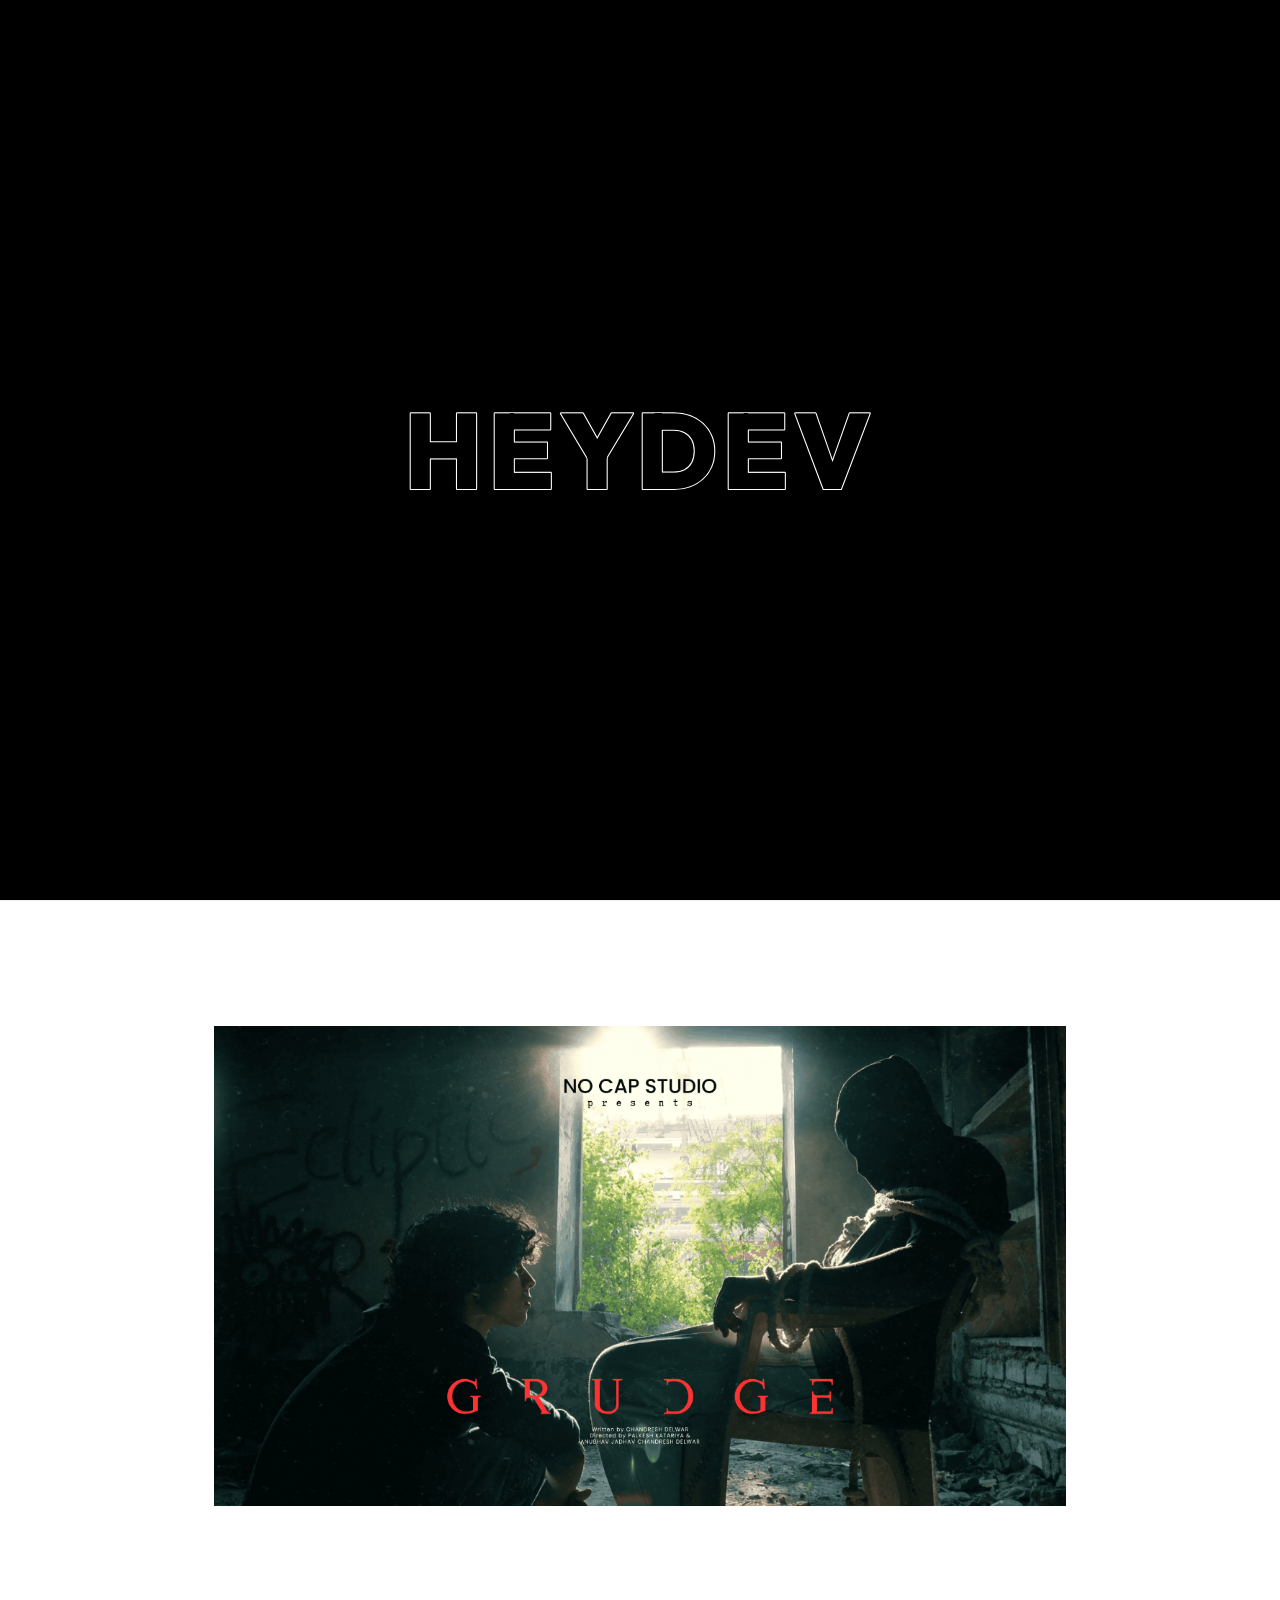
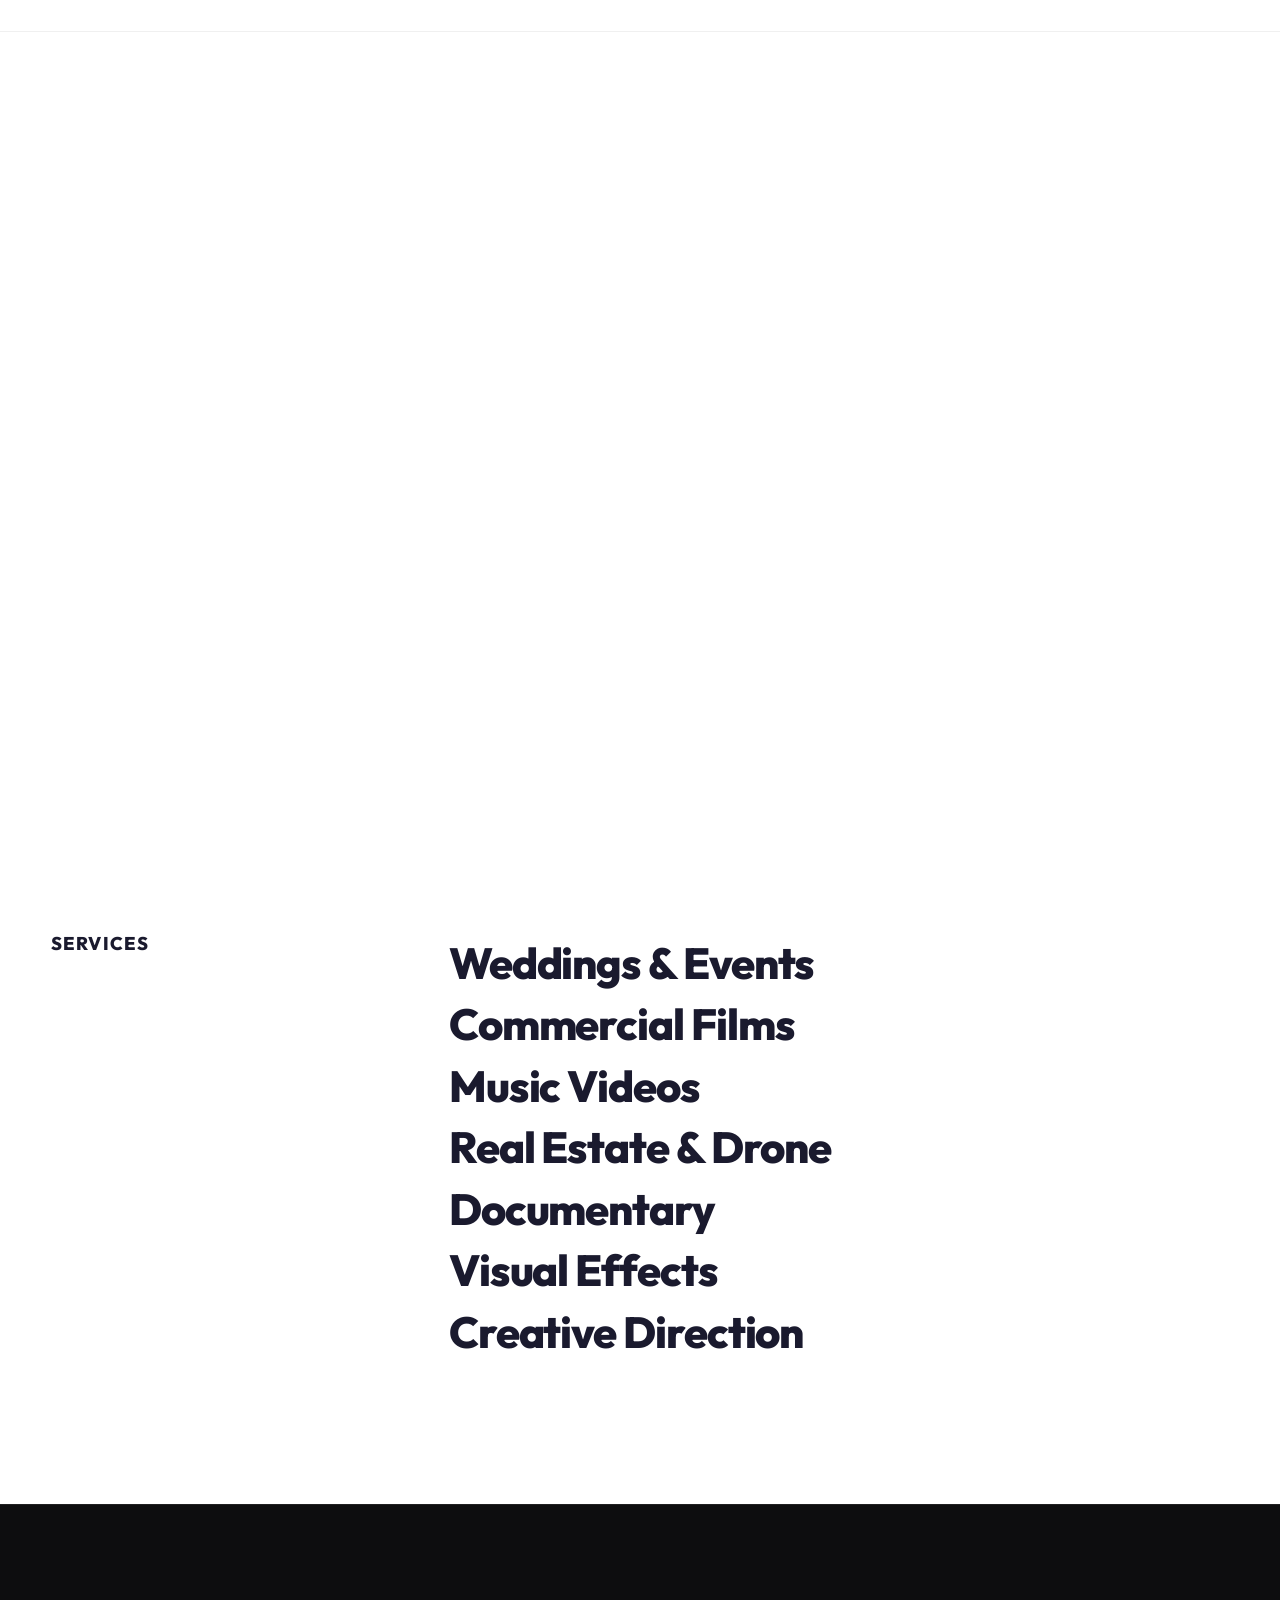
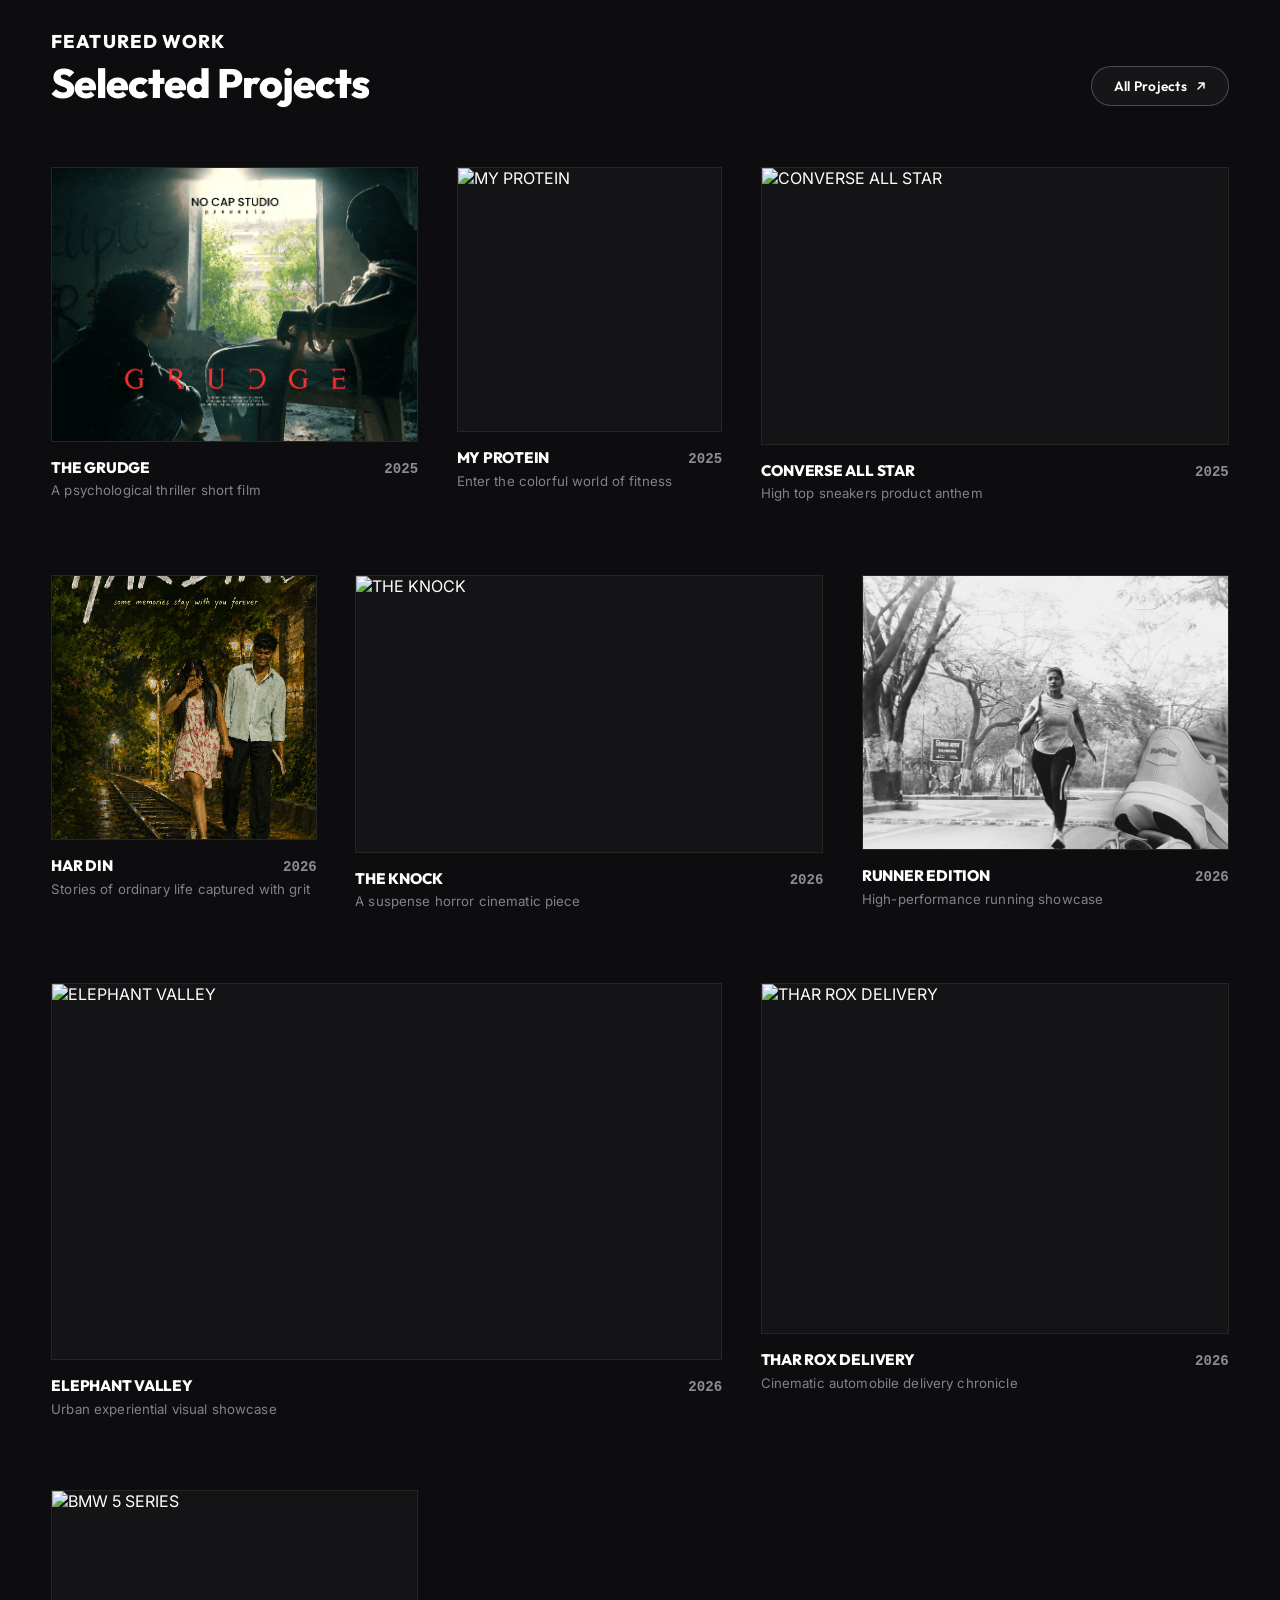
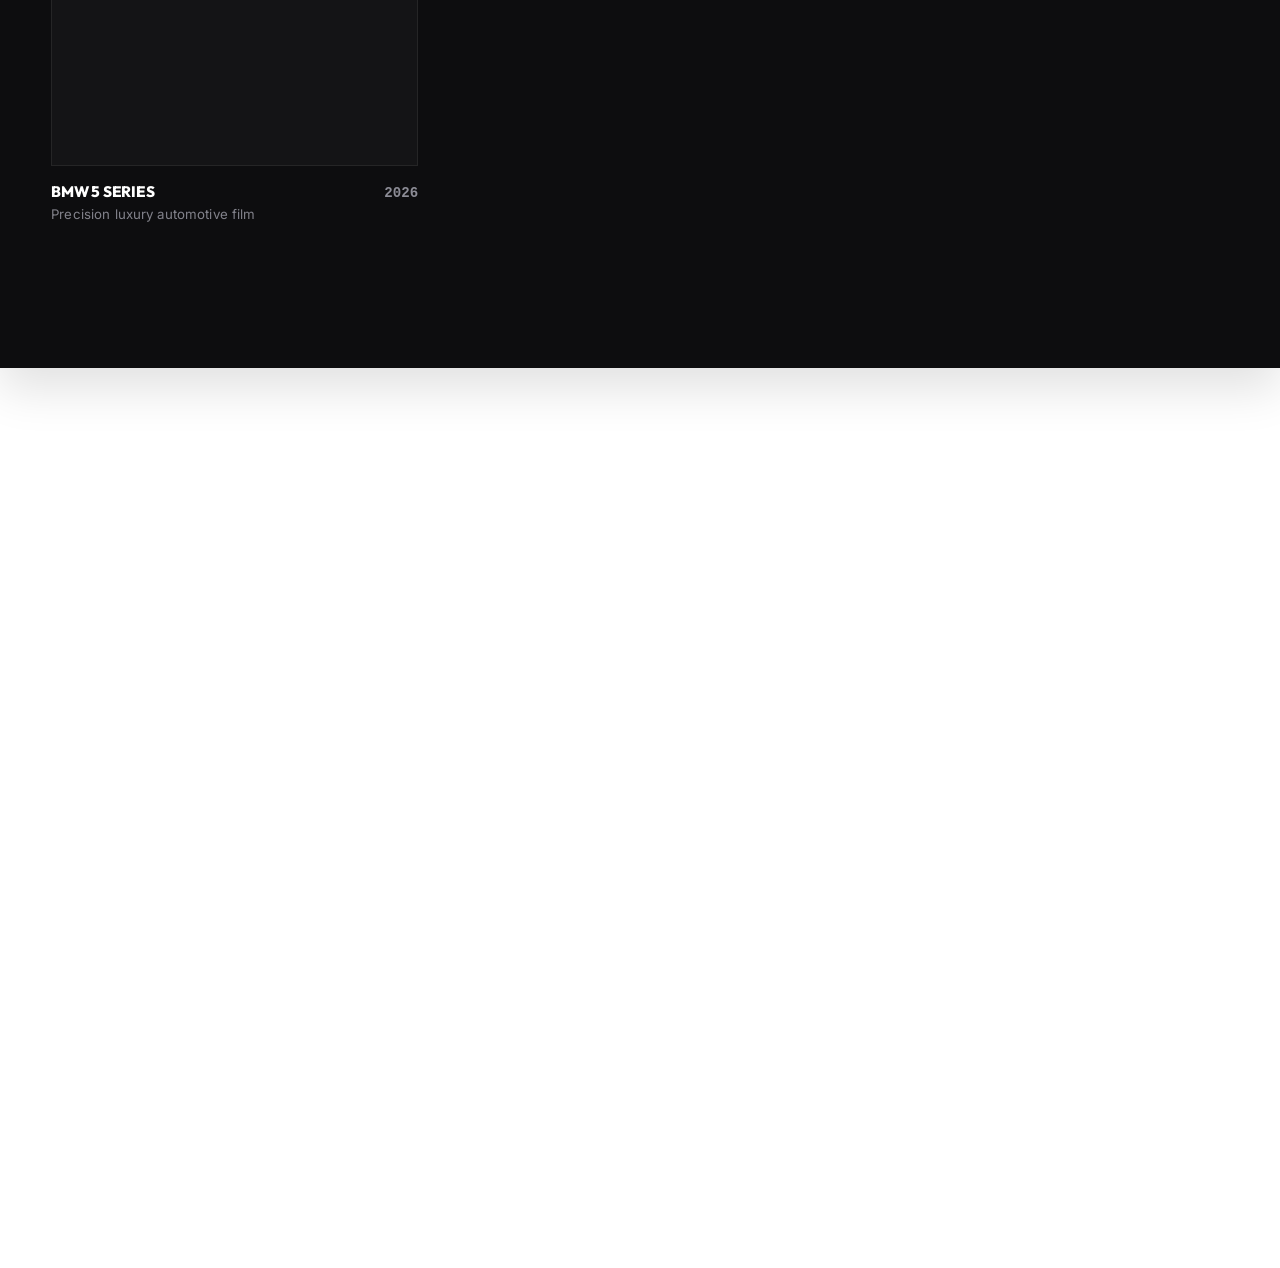
==== commit 70634107: "Redesign work section grid, add scroll bg transition from about to services, and update footer to wh" ====
--- a/index.html
+++ b/index.html
@@ -319,38 +319,23 @@
         <!-- ═══════════════════════════════════ PORTFOLIO / PROJECTS ═══════════════════════════════════ -->
         <section id="projects">
             <div class="projects-head">
-                <p class="section-label reveal">Featured Work</p>
+                <div class="projects-head-left reveal">
+                    <span class="projects-label">FEATURED WORK</span>
+                    <h2 class="projects-headline">Selected Projects</h2>
+                </div>
                 <div class="project-filters reveal" id="project-filters">
-                    <a href="work.html" class="filter-btn active magnetic" style="text-decoration: none;">Show More
-                        Work</a>
-                </div>
-            </div>
-            <div class="projects-pin-wrap">
-
-                <div id="drag-cursor" aria-hidden="true">
-
-                    <div class="cursor-pill">
-                        <span class="arr">&lt;</span> DRAG <span class="arr">&gt;</span>
-                    </div>
-                </div>
-                <div class="projects-track" id="dynamic-projects-track">
-                    <!-- Projects will be injected here dynamically via main.js -->
-                </div>
-            </div>
-
-            <div class="carousel-nav">
-                <button class="carousel-btn cb-left" aria-label="Scroll Left">
-                    <svg viewBox="0 0 24 24" width="24" height="24" stroke="currentColor" stroke-width="2" fill="none"
-                        stroke-linecap="round" stroke-linejoin="round">
-                        <polyline points="15 18 9 12 15 6"></polyline>
-                    </svg>
-                </button>
-                <button class="carousel-btn cb-right" aria-label="Scroll Right">
-                    <svg viewBox="0 0 24 24" width="24" height="24" stroke="currentColor" stroke-width="2" fill="none"
-                        stroke-linecap="round" stroke-linejoin="round">
-                        <polyline points="9 18 15 12 9 6"></polyline>
-                    </svg>
-                </button>
+                    <a href="work.html" class="projects-cta-btn magnetic" style="text-decoration: none;">
+                        <span>All Projects</span>
+                        <svg viewBox="0 0 10 10" width="10" height="10">
+                            <path d="M2 8L8 2M8 2H3M8 2V7" stroke="currentColor" stroke-width="1.5"
+                                stroke-linecap="round" stroke-linejoin="round"></path>
+                        </svg>
+                    </a>
+                </div>
+            </div>
+
+            <div class="projects-grid" id="dynamic-projects-track">
+                <!-- Projects will be injected here dynamically via main.js -->
             </div>
         </section>
 
--- a/css/style.css
+++ b/css/style.css
@@ -89,7 +89,6 @@
 /* Section dividers — subtle 1px line between every major block */
 #reel,
 #tagline,
-#services,
 #projects,
 #testimonials,
 footer {
@@ -270,6 +269,36 @@
   border-bottom: 1px solid rgba(0, 0, 0, 0.05);
 }
 
+/* Dark mode state for navigation when scrolled over dark sections */
+#main-nav.is-dark.scrolled .nav-unified {
+  background: rgba(13, 13, 15, 0.85);
+  border-bottom: 1px solid rgba(255, 255, 255, 0.08);
+}
+
+#main-nav.is-dark .nav-logo {
+  color: #ffffff;
+}
+
+#main-nav.is-dark .nav-center {
+  color: #9CA3AF;
+}
+
+#main-nav.is-dark .nav-pill {
+  color: #ffffff;
+  border-color: rgba(255, 255, 255, 0.16);
+}
+
+#main-nav.is-dark .nav-pill:hover,
+#main-nav.is-dark .nav-pill.active {
+  background-color: rgb(192, 254, 4);
+  color: #000000;
+  border-color: transparent;
+}
+
+#main-nav.is-dark .nav-burger span {
+  background-color: #ffffff;
+}
+
 .nav-logo-group,
 .nav-links-group,
 .nav-actions-group {
@@ -784,6 +813,8 @@
   padding: 10rem 2vw;
   text-align: justify;
   position: relative;
+  background-color: #ffffff;
+  will-change: background-color;
 }
 
 #tagline-canvas {
@@ -808,6 +839,7 @@
   opacity: 0;
   text-align: justify;
   text-align-last: justify;
+  transition: color 0.12s ease-out;
 }
 
 #tagline-text em {
@@ -863,9 +895,10 @@
   background-color: #0d0d0f;
   color: #ffffff;
   position: relative;
-  border-top: 1px solid rgba(255, 255, 255, 0.08);
+  border-top: none;
   border-bottom: 1px solid rgba(255, 255, 255, 0.08);
   overflow: hidden;
+  will-change: background-color;
 }
 
 /* ── 3-Column Symmetrical Grid: Left (1fr), Center (auto), Right (1fr) ── */
@@ -895,9 +928,10 @@
   font-weight: 800;
   letter-spacing: 0.06em;
   text-transform: uppercase;
-  color: #ffffff;
+  color: var(--services-text-color, #ffffff);
   display: inline-block;
   line-height: 1;
+  transition: color 0.15s ease-out;
 }
 
 /* Compact image frame positioned at the bottom-left corner (hidden by default) */
@@ -979,7 +1013,7 @@
   font-weight: 800;
   line-height: 1.14;
   letter-spacing: -0.025em;
-  color: #ffffff; /* Normal bright color when not hovering */
+  color: var(--services-text-color, #ffffff); /* Adapts smoothly with scroll */
   transition: color 0.26s cubic-bezier(0.16, 1, 0.3, 1);
   margin: 0;
 }
@@ -992,7 +1026,7 @@
 /* Keep the specifically hovered or focused heading highlighted in bright white */
 .services-list .service-item:hover .service-title,
 .services-list .service-item:focus-visible .service-title {
-  color: #ffffff;
+  color: var(--services-text-color, #ffffff);
 }
 
 /* Keyboard accessibility support */
@@ -1190,328 +1224,198 @@
 
 
 /* ==========================================================================
-   10. Portfolio / Projects Section
+   10. Portfolio / Featured Work Editorial Grid Section
    ========================================================================== */
 #projects {
-  padding: 6rem 0;
-  background-color: var(--bg-primary);
-  overflow: hidden;
+  padding: 8rem 4vw 9rem;
+  background-color: #0d0d0f;
+  color: #ffffff;
+  position: relative;
+  border-top: 1px solid rgba(255, 255, 255, 0.08);
 }
 
 .projects-head {
-  padding: 0 5vw;
-  margin-bottom: 3rem;
-  display: flex;
-  flex-direction: row;
-  align-items: center;
+  display: flex;
   justify-content: space-between;
-  gap: 1.5rem;
-}
-
-.projects-head .section-label {
-  margin-bottom: 0;
-}
-
-.project-filters {
-  display: flex;
-  gap: 0.5rem;
-  flex-wrap: wrap;
-}
-
-.filter-btn {
+  align-items: flex-end;
+  max-width: 1540px;
+  margin: 0 auto 3.8rem;
+  padding: 0;
+  gap: 2rem;
+}
+
+.projects-head-left {
+  display: flex;
+  flex-direction: column;
+  gap: 0.6rem;
+}
+
+.projects-label {
+  font-family: var(--font-heading);
+  font-size: 1.15rem;
+  font-weight: 800;
+  letter-spacing: 0.06em;
+  text-transform: uppercase;
+  color: #ffffff;
+  line-height: 1;
+}
+
+.projects-headline {
+  font-family: var(--font-heading);
+  font-size: clamp(2rem, 3.2vw, 3.2rem);
+  font-weight: 800;
+  color: #ffffff;
+  letter-spacing: -0.025em;
+  margin: 0;
+  line-height: 1.1;
+}
+
+.projects-cta-btn {
   display: inline-flex;
   align-items: center;
-  padding: 8px 20px;
-  border: 1.5px solid rgba(26, 26, 46, 0.12);
+  gap: 0.55rem;
+  padding: 10px 22px;
   border-radius: 9999px;
-  font-family: var(--font-body);
+  border: 1px solid rgba(255, 255, 255, 0.22);
+  background-color: rgba(255, 255, 255, 0.04);
+  color: #ffffff;
+  font-family: var(--font-heading);
   font-size: 0.85rem;
-  font-weight: 500;
-  color: var(--text-primary);
-  background: transparent;
-  transition: all 0.3s ease;
-  white-space: nowrap;
-}
-
-.filter-btn:hover,
-.filter-btn.active {
-  background-color: var(--accent-1);
-  border-color: var(--accent-1);
-  color: white;
-}
-
-.projects-pin-wrap {
+  font-weight: 600;
+  letter-spacing: 0.02em;
+  text-decoration: none;
+  transition: all 0.3s cubic-bezier(0.16, 1, 0.3, 1);
+}
+
+.projects-cta-btn:hover {
+  background-color: #ffffff;
+  color: #000000;
+  border-color: #ffffff;
+  transform: translateY(-2px);
+}
+
+.projects-cta-btn svg {
+  transition: transform 0.25s ease;
+}
+
+.projects-cta-btn:hover svg {
+  transform: translate(1px, -1px);
+}
+
+/* ── 12-Column Editorial Grid matching reference image ── */
+.projects-grid {
+  display: grid;
+  grid-template-columns: repeat(12, 1fr);
+  gap: 4.5rem 2.4rem;
+  max-width: 1540px;
+  margin: 0 auto;
+  align-items: start;
+}
+
+/* ── Card Column Spans ── */
+.project-card {
+  display: flex;
+  flex-direction: column;
+  text-decoration: none;
+  color: inherit;
+  position: relative;
+  cursor: pointer;
+  outline: none;
+}
+
+.project-card.grid-span-3 { grid-column: span 3; }
+.project-card.grid-span-4 { grid-column: span 4; }
+.project-card.grid-span-5 { grid-column: span 5; }
+.project-card.grid-span-6 { grid-column: span 6; }
+.project-card.grid-span-7 { grid-column: span 7; }
+
+/* ── Media Frame (Sharp corners, overflow hidden) ── */
+.project-media {
   width: 100%;
-  overflow-x: hidden;
-  overflow-y: visible;
-}
-
-#projects {
-  min-height: 100vh;
-  display: flex;
-  flex-direction: column;
-  justify-content: center;
-}
-
-.projects-pin-wrap {
-  display: flex;
-  align-items: center;
+  position: relative;
+  overflow: hidden;
+  background-color: #141416;
+  border-radius: 0; /* Sharp corners matching reference image */
+  border: 1px solid rgba(255, 255, 255, 0.07);
+}
+
+/* ── Aspect Ratios: Squarish & Rectangularish ── */
+.project-card.ratio-square .project-media {
+  aspect-ratio: 1 / 1;
+}
+
+.project-card.ratio-rect .project-media {
+  aspect-ratio: 4 / 3;
+}
+
+.project-card.ratio-wide .project-media {
+  aspect-ratio: 16 / 9.5;
+}
+
+.project-card.ratio-panoramic .project-media {
+  aspect-ratio: 16 / 9;
+}
+
+/* ── Image & Hover Scale ── */
+.project-img {
   width: 100%;
-  overflow-x: hidden;
-  overflow-y: visible;
-  position: relative;
-  touch-action: pan-y;
-}
-
-/* Hide native cursor inside the entire section on hover (desktop only) */
-@media (min-width: 1024px) {
-
-  .projects-pin-wrap,
-  .projects-pin-wrap * {
-    cursor: none !important;
-  }
-}
-
-.projects-pin-wrap.dragging,
-.projects-pin-wrap.dragging * {
-  user-select: none;
-}
-
-.projects-track {
-  display: flex;
-  flex-direction: row;
-  width: max-content;
-  gap: 4vw;
-  padding: 0 5vw;
-}
-
-.projects-track.dragging {
-  will-change: transform;
-}
-
-.project-card {
+  height: 100%;
+  object-fit: cover;
+  object-position: center;
   display: block;
-  text-decoration: none;
-  width: auto;
-  flex-shrink: 0;
-}
-
-@media (max-width: 768px) {
-  #projects {
-    min-height: auto;
-    padding: 12vh 0;
-  }
-
-  .project-card img {
-    height: 50vw;
-    width: auto;
-    max-width: 90vw;
-    object-fit: cover;
-  }
-
-  .project-card.is-vertical {
-    width: calc(50vw * 9 / 16);
-  }
-
-  .project-card.is-vertical .project-media {
-    width: calc(50vw * 9 / 16);
-    height: 50vw;
-  }
-
-  .project-card.is-vertical .project-img {
-    width: 100%;
-    height: 100%;
-    object-fit: cover;
-    object-position: center;
-  }
-
-  .project-card .project-info {
-    display: none;
-  }
-}
-
-/* Carousel Buttons */
-.carousel-nav {
-  display: flex;
-  justify-content: center;
-  align-items: center;
-  gap: 20px;
-  width: 100%;
-  padding: 40px 0;
-}
-
-.carousel-btn {
-  background: rgba(0, 0, 0, 0.5);
-  border: 1px solid rgba(255, 255, 255, 0.1);
-  backdrop-filter: blur(8px);
-  -webkit-backdrop-filter: blur(8px);
-  color: white;
-  width: 50px;
-  height: 50px;
-  border-radius: 50%;
-  display: flex;
-  align-items: center;
-  justify-content: center;
-  cursor: pointer !important;
-  transition: all 0.3s ease;
-  opacity: 1;
-}
-
-@media (min-width: 768px) {}
-
-@media (max-width: 768px) {
-  .carousel-btn {
-    opacity: 1;
-    width: 40px;
-    height: 40px;
-  }
-}
-
-.carousel-btn:hover {
-  background: var(--text-primary);
-  color: var(--bg-primary);
-  transform: scale(1.1);
-}
-
-.carousel-btn.cb-left {}
-
-.carousel-btn.cb-right {}
-
-/* Custom DRAG cursor styles */
-#drag-cursor {
-  position: fixed;
-  top: 0;
-  left: 0;
-  pointer-events: none;
-  z-index: 10001;
-  /* Higher than global cursor */
-  opacity: 0;
-  transform: translate(-50%, -50%) scale(0.5);
-  transition: opacity 150ms ease, transform 150ms ease, background-color 150ms ease;
-  display: flex;
-  flex-direction: column;
-  align-items: center;
-  gap: 6px;
-  color: white;
-  will-change: transform;
-}
-
-#drag-cursor.visible {
-  opacity: 1;
-  transform: translate(-50%, -50%) scale(1);
-}
-
-#drag-cursor.pressing {
-  transform: translate(-50%, -50%) scale(0.9);
-}
-
-/* .cursor-sparkle {
-  width: 16px;
-  height: 16px;
-} */
-
-.cursor-pill {
-  background-color: rgb(192, 254, 4);
-  color: #000000;
-  /* border-radius: 40px; */
-  padding: 4px 8px;
-  /* Thinner padding */
-  display: flex;
-  align-items: center;
-  justify-content: center;
-  font-family: var(--font-heading);
-  font-weight: 500;
-  font-size: 12px;
-  white-space: nowrap;
-  letter-spacing: 0.1em;
-  box-shadow: 0 4px 15px rgba(0, 0, 0, 0.3);
-  transition: background-color 0.2s ease;
-}
-
-.cursor-pill .arr {
-  color: rgba(0, 0, 0, 0.4);
-  margin: 0 6px;
-}
-
-/* #drag-cursor.pressing .cursor-pill {
-  background-color: var(--accent-3);
-  color: var(--bg-dark);
-} */
-
-#drag-cursor.pressing .cursor-pill .arr {
-  color: rgba(0, 0, 0, 0.5);
-}
-
-.project-media {
-  position: relative;
-  width: 100%;
-  overflow: hidden;
-  background-color: var(--bg-card);
-  border-radius: 8px;
-}
-
-.project-img {
-  display: block;
-  width: 100%;
-  height: auto;
   -webkit-user-drag: none;
-  transition: transform 0.6s cubic-bezier(0.25, 0.46, 0.45, 0.94);
-}
-
-@media (min-width: 768px) {
-  .project-img {
-    width: auto;
-    height: 65vh;
-    max-width: 85vw;
-    /* Prevent ultra-wide from breaking */
-    object-fit: cover;
-  }
-
-  .project-card.is-vertical {
-    width: calc(65vh * 9 / 16);
-  }
-
-  .project-card.is-vertical .project-media {
-    width: calc(65vh * 9 / 16);
-    height: 65vh;
-  }
-
-  .project-card.is-vertical .project-img {
-    width: 100%;
-    height: 100%;
-    object-fit: cover;
-    object-position: center;
-  }
+  transition: transform 0.65s cubic-bezier(0.22, 1, 0.36, 1);
 }
 
 .project-card:hover .project-img {
-  transform: scale(1.04);
-}
-
+  transform: scale(1.045);
+}
+
+/* Shorts / vertical video thumbnail protection: eliminates any pillarbox borders if a landscape thumbnail is used */
+.project-img.is-pillarboxed-thumb {
+  transform: scale(2.82);
+  transform-origin: center center;
+}
+
+.project-card:hover .project-img.is-pillarboxed-thumb {
+  transform: scale(2.95);
+}
+
+/* Work page pillarbox protection */
+.work-card-img.is-pillarboxed-thumb {
+  transform: scale(2.82);
+  transform-origin: center center;
+}
+
+.work-card:hover .work-card-img.is-pillarboxed-thumb {
+  transform: scale(2.95);
+}
+
+/* ── Play Overlay ── */
 .project-play-overlay {
   position: absolute;
   top: 50%;
   left: 50%;
   transform: translate(-50%, -50%) scale(0.8);
-  width: 60px;
-  height: 60px;
-  background-color: rgba(255, 255, 255, 0.2);
-  backdrop-filter: blur(8px);
-  -webkit-backdrop-filter: blur(8px);
+  width: 56px;
+  height: 56px;
+  background-color: rgba(255, 255, 255, 0.22);
+  backdrop-filter: blur(10px);
+  -webkit-backdrop-filter: blur(10px);
   border-radius: 50%;
   display: flex;
   justify-content: center;
   align-items: center;
   opacity: 0;
-  transition: opacity 0.4s ease, transform 0.4s ease;
+  transition: opacity 0.35s ease, transform 0.35s cubic-bezier(0.16, 1, 0.3, 1);
   z-index: 2;
   pointer-events: none;
 }
 
 .project-play-overlay svg {
-  width: 24px;
-  height: 24px;
-  color: #fff;
+  width: 22px;
+  height: 22px;
+  color: #ffffff;
   margin-left: 3px;
 }
 
@@ -1520,43 +1424,103 @@
   transform: translate(-50%, -50%) scale(1);
 }
 
-.project-badge {
-  position: absolute;
-  top: 0;
-  right: 0;
-  background-color: #C0FE04;
-  color: #000;
-  padding: 4px 8px;
-  font-family: 'Courier New', Courier, monospace;
-  font-size: 0.75rem;
-  font-weight: 700;
+/* ── Project Metadata under card (matching reference image) ── */
+.project-info {
+  display: flex;
+  flex-direction: column;
+  margin-top: 1rem;
+  gap: 0.28rem;
+}
+
+.project-info-main {
+  display: flex;
+  justify-content: space-between;
+  align-items: baseline;
+  gap: 1rem;
+}
+
+.project-title {
+  font-family: var(--font-heading);
+  font-size: clamp(0.95rem, 1.15vw, 1.15rem);
+  font-weight: 800;
+  color: #ffffff;
   text-transform: uppercase;
-  z-index: 2;
-}
-
-.project-info {
-  display: flex;
-  justify-content: space-between;
-  align-items: center;
-  margin-top: 1rem;
-  text-transform: uppercase;
-}
-
-.project-title {
-  font-family: var(--font-body);
-  font-size: 0.9rem;
-  font-weight: 500;
-  color: var(--text-secondary);
-  white-space: nowrap;
-  overflow: hidden;
-  text-overflow: ellipsis;
+  letter-spacing: -0.015em;
+  margin: 0;
+  line-height: 1.25;
 }
 
 .project-year {
   font-family: 'Courier New', Courier, monospace;
-  font-size: 0.85rem;
+  font-size: 0.88rem;
   font-weight: 700;
-  color: var(--text-secondary);
+  color: #8c8c96;
+  white-space: nowrap;
+}
+
+.project-desc {
+  font-family: var(--font-body);
+  font-size: 0.83rem;
+  color: #82828b;
+  margin: 0;
+  line-height: 1.4;
+  letter-spacing: 0.01em;
+}
+
+
+/* ── Responsive Grid ── */
+@media (max-width: 1100px) {
+  .projects-grid {
+    grid-template-columns: repeat(6, 1fr);
+    gap: 3.5rem 2rem;
+  }
+
+  .project-card.grid-span-3,
+  .project-card.grid-span-4 {
+    grid-column: span 3;
+  }
+
+  .project-card.grid-span-5,
+  .project-card.grid-span-6,
+  .project-card.grid-span-7 {
+    grid-column: span 6;
+  }
+}
+
+@media (max-width: 768px) {
+  #projects {
+    padding: 5rem 1.5rem 6rem;
+  }
+
+  .projects-head {
+    flex-direction: column;
+    align-items: flex-start;
+    gap: 1.5rem;
+    margin-bottom: 2.5rem;
+  }
+
+  .projects-grid {
+    display: flex;
+    flex-direction: column;
+    gap: 3rem;
+  }
+
+  .project-card {
+    width: 100%;
+  }
+
+  .project-card.ratio-square .project-media {
+    aspect-ratio: 1 / 1;
+  }
+
+  .project-card.ratio-rect .project-media {
+    aspect-ratio: 4 / 3;
+  }
+
+  .project-card.ratio-wide .project-media,
+  .project-card.ratio-panoramic .project-media {
+    aspect-ratio: 16 / 9.5;
+  }
 }
 
 /* ==========================================================================
@@ -1660,6 +1624,7 @@
   position: relative;
   z-index: 2;
   background-color: var(--bg-primary);
+  box-shadow: 0 20px 45px rgba(0, 0, 0, 0.12);
   /* margin-bottom dynamically set by JS */
 }
 
@@ -1670,8 +1635,8 @@
   width: 100%;
   height: 100vh;
   z-index: 1;
-  background-color: #000000;
-  color: #ffffff;
+  background-color: #ffffff;
+  color: var(--text-primary);
   display: flex;
   flex-direction: column;
   overflow: hidden;
@@ -1696,8 +1661,8 @@
   overflow: hidden;
   width: 100%;
   padding: 1rem 0;
-  border-top: 1px solid rgba(255, 255, 255, 0.05);
-  border-bottom: 1px solid rgba(255, 255, 255, 0.05);
+  border-top: 1px solid rgba(0, 0, 0, 0.08);
+  border-bottom: 1px solid rgba(0, 0, 0, 0.08);
   flex-shrink: 0;
   margin: auto 0;
 }
@@ -1712,7 +1677,7 @@
   font-size: clamp(5rem, 15vw, 12rem);
   font-weight: 800;
   text-transform: uppercase;
-  color: #c7ff45;
+  color: #000000;
   white-space: nowrap;
   letter-spacing: 0.02em;
   padding-right: 3rem;
@@ -1722,9 +1687,10 @@
 }
 
 .fm-sep {
-  opacity: 0.15;
+  opacity: 0.18;
   padding-left: 3rem;
   font-weight: 400;
+  color: #000000;
 }
 
 .pf-inner {
@@ -1743,8 +1709,8 @@
   display: inline-flex;
   align-items: center;
   gap: 12px;
-  background: #ffffff;
-  color: #000000;
+  background: #000000;
+  color: #ffffff;
   padding: 1.2rem 3rem;
   border-radius: 100px;
   font-size: 1.1rem;
@@ -1755,7 +1721,7 @@
 
 .pf-btn:hover {
   transform: scale(1.05) translateY(-2px);
-  background: rgba(255, 255, 255, 0.9);
+  background: #1a1a2e;
 }
 
 .pf-btn-arrow svg {
@@ -1777,7 +1743,7 @@
   gap: 4rem;
   margin-top: auto;
   padding-bottom: 4rem;
-  border-bottom: 1px solid rgba(255, 255, 255, 0.05);
+  border-bottom: 1px solid rgba(0, 0, 0, 0.08);
 }
 
 .pf-col-title {
@@ -1785,7 +1751,7 @@
   font-size: 1rem;
   text-transform: uppercase;
   letter-spacing: 0.1em;
-  color: rgba(255, 255, 255, 0.4);
+  color: var(--text-muted);
   margin-bottom: 2rem;
 }
 
@@ -1794,12 +1760,13 @@
   font-size: 1.75rem;
   font-weight: 800;
   margin-bottom: 1rem;
+  color: var(--text-primary);
 }
 
 .pf-statement {
   font-size: 1.1rem;
   line-height: 1.6;
-  color: rgba(255, 255, 255, 0.7);
+  color: var(--text-secondary);
   margin-bottom: 2rem;
 }
 
@@ -1814,7 +1781,7 @@
 .pf-links a,
 .pf-social-grid a,
 .pf-contact-info a {
-  color: rgba(255, 255, 255, 0.8);
+  color: var(--text-primary);
   text-decoration: none;
   font-size: 1.1rem;
   transition: color 0.3s ease;
@@ -1824,11 +1791,11 @@
 .pf-links a:hover,
 .pf-social-grid a:hover,
 .pf-contact-info a:hover {
-  color: #ffffff;
+  color: #ff002b;
 }
 
 .pf-contact-info span {
-  color: rgba(255, 255, 255, 0.5);
+  color: var(--text-muted);
   font-size: 1.1rem;
 }
 
@@ -1840,7 +1807,7 @@
 }
 
 .pf-copy {
-  color: rgba(255, 255, 255, 0.4);
+  color: var(--text-muted);
   font-size: 0.9rem;
 }
 
@@ -1848,19 +1815,20 @@
   width: 50px;
   height: 50px;
   border-radius: 50%;
-  border: 1px solid rgba(255, 255, 255, 0.2);
+  border: 1px solid rgba(0, 0, 0, 0.15);
   display: flex;
   align-items: center;
   justify-content: center;
   cursor: pointer;
   background: transparent;
+  color: var(--text-primary);
+  transition: all 0.4s cubic-bezier(0.16, 1, 0.3, 1);
+}
+
+.pf-btt:hover {
+  background-color: #000000;
   color: #ffffff;
-  transition: all 0.4s cubic-bezier(0.16, 1, 0.3, 1);
-}
-
-.pf-btt:hover {
-  background-color: #ffffff;
-  color: #000000;
+  border-color: #000000;
   transform: scale(1.08) translateY(-2px);
 }
 
@@ -2085,22 +2053,9 @@
   }
 
   /* Projects */
-  #projects {
-    padding: 4rem 0;
-  }
-
   .projects-head {
-    padding: 0 1.5rem;
-    margin-bottom: 2rem;
-  }
-
-  .projects-strip {
-    padding: 0 1.5rem;
-    gap: 1rem;
-  }
-
-  .p-item {
-    width: 280px;
+    padding: 0;
+    margin-bottom: 2.5rem;
   }
 
   /* Testimonials */
